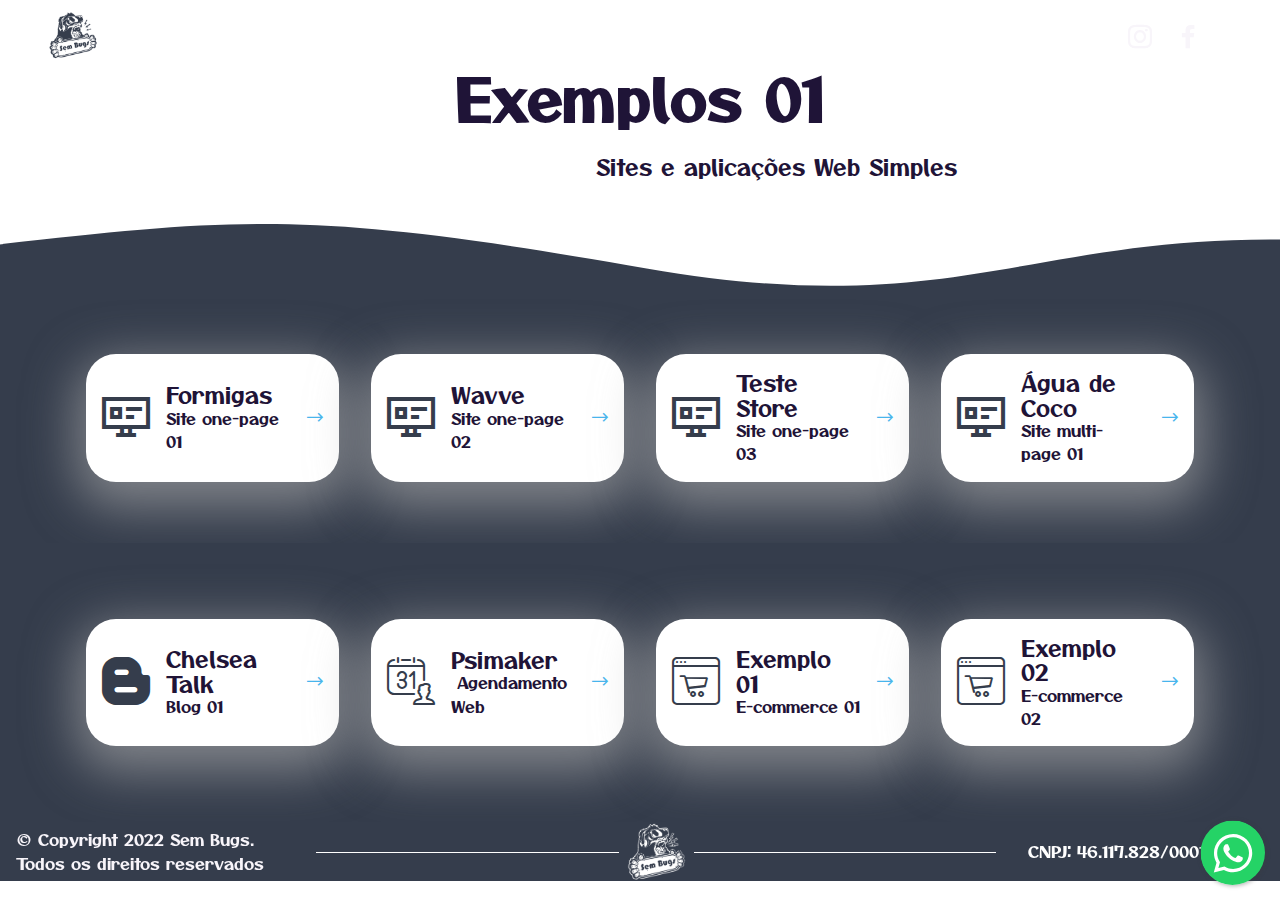
==== Servicos.html @ 46cfd63a "Add files via upload" ====
<!DOCTYPE html>
<html  >
<head>
  
  <meta charset="UTF-8">
  <meta http-equiv="X-UA-Compatible" content="IE=edge">
  
  <meta name="twitter:card" content="summary_large_image"/>
  <meta name="twitter:image:src" content="assets/images/Servicos-meta.png">
  <meta property="og:image" content="assets/images/Servicos-meta.png">
  <meta name="twitter:title" content="Serviços">
  <meta name="viewport" content="width=device-width, initial-scale=1, minimum-scale=1">
  <link rel="shortcut icon" href="assets/images/logo-sem-bungs-2.0-307x307.png" type="image/x-icon">
  <meta name="description" content=" Se destaque da concorrência colocando seu negocio
na frente com as nossas soluções digitais Sem Bugs.Tecnologia, design e eficiência esta em nossa cultura">
  
  
  <title>Serviços</title>
  <link rel="stylesheet" href="assets/web/assets/mobirise-icons2/mobirise2.css">
  <link rel="stylesheet" href="assets/icon54/style.css">
  <link rel="stylesheet" href="assets/icon54-v2/style.css">
  <link rel="stylesheet" href="assets/bootstrap/css/bootstrap.min.css">
  <link rel="stylesheet" href="assets/bootstrap/css/bootstrap-grid.min.css">
  <link rel="stylesheet" href="assets/bootstrap/css/bootstrap-reboot.min.css">
  <link rel="stylesheet" href="assets/animatecss/animate.css">
  <link rel="stylesheet" href="assets/chatbutton/floating-wpp.css">
  <link rel="stylesheet" href="assets/dropdown/css/style.css">
  <link rel="stylesheet" href="assets/socicon/css/styles.css">
  <link rel="stylesheet" href="assets/theme/css/style.css">
  <link href="assets/fonts/style.css" rel="stylesheet">
  <link rel="preload" href="https://fonts.googleapis.com/css?family=Otomanopee+One:400&display=swap" as="style" onload="this.onload=null;this.rel='stylesheet'">
  <noscript><link rel="stylesheet" href="https://fonts.googleapis.com/css?family=Otomanopee+One:400&display=swap"></noscript>
  <link rel="preload" as="style" href="assets/mobirise/css/mbr-additional.css"><link rel="stylesheet" href="assets/mobirise/css/mbr-additional.css" type="text/css">
  
  
  
  

</head>
<body>
  
  <section data-bs-version="5.1" class="menu menu3 cid-t0G267EeIP" once="menu" id="menu3-1k">
    

    <nav class="navbar navbar-dropdown navbar-fixed-top navbar-expand-lg">
        <div class="container-fluid">
            <div class="navbar-brand">
                <span class="navbar-logo">
                    <a href="index.html">
                        <img src="[data-uri]" alt="Sem Bugs" style="height: 4.1rem;" loading="lazy" class="lazyload" data-src="assets/images/logo-sem-bungs-2.0-307x307.png">
                    </a>
                </span>
                <span class="navbar-caption-wrap"><a class="navbar-caption text-white display-7" href="index.html">Sem Bugs</a></span>
            </div>
            <button class="navbar-toggler" type="button" data-toggle="collapse" data-bs-toggle="collapse" data-target="#navbarSupportedContent" data-bs-target="#navbarSupportedContent" aria-controls="navbarNavAltMarkup" aria-expanded="false" aria-label="Toggle navigation">
                <div class="hamburger">
                    <span></span>
                    <span></span>
                    <span></span>
                    <span></span>
                </div>
            </button>
            <div class="collapse navbar-collapse" id="navbarSupportedContent">
                <ul class="navbar-nav nav-dropdown nav-right" data-app-modern-menu="true"><li class="nav-item"><a class="nav-link link text-white display-4" href="Contato.html">CONTATO</a>
                    </li></ul>
                <div class="icons-menu">
                    <a class="iconfont-wrapper" href="https://www.instagram.com/guilherme.chelsea/" target="_blank">
                        <span class="p-2 mbr-iconfont socicon-instagram socicon"></span>
                    </a>
                    <a class="iconfont-wrapper" href="https://www.facebook.com/guilherme.chelseafc" target="_blank">
                        <span class="p-2 mbr-iconfont socicon-facebook socicon"></span>
                    </a>
                    
                    
                </div>
                
            </div>
        </div>
    </nav>
</section>

<section data-bs-version="5.1" class="article6 cid-tbeFac8k36" id="article6-61">
    
    <div class="container">
        <div class="row justify-content-center">
            <div class="col-md-12 col-lg-7">
                <div class="section-head">
                    <h3 class="mbr-section-title mbr-fonts-style display-2">
                        <strong>Exemplos 01</strong></h3>
                    <h4 class="mbr-section-subtitle mbr-fonts-style display-5">
                        Sites e aplicações Web Simples</h4>
                </div>
                
            </div>
        </div>
    </div>
    <div class="wave-container">
        <div class="wave">
            <svg xmlns="http://www.w3.org/2000/svg" viewBox="0 0 12635 852" fill="none">
                <path d="M1488.94 101.957C980.637 -45.6519 284.521 40.4531 0 101.957V852H12635V70.4548C12393.6 115.791 11719.3 179.261 10953.5 70.4548C9996.13 -65.553 9903.74 248.965 9066.53 101.957C8229.31 -45.0517 8108.18 -11.7656 7371.48 70.4548C6717 143.5 6255 11.9509 5994.13 11.9514C5548.5 11.9514 4791.5 206 4355.23 101.957C3933.12 1.28993 3260.26 -0.215927 2955.13 70.4548C2678.19 142.459 1997.24 249.565 1488.94 101.957Z">
                </path>
            </svg>
        </div>
    </div>
</section>

<section data-bs-version="5.1" class="social-buttons02 creativem4_social-buttons02 cid-tbeE5xRZPu" id="social-buttons02-5u">

    
    


    
    <div class="container">
        <div class="row justify-content-center">

            <div class="card cardcolor p-3 col-12 col-md-6 col-lg-3">
                <div class="card-wrapper">
                    <div class="card-img">
                        <a href="https://formigas.vercel.app/" target="_blank"><span class="mbr-iconfont ico1 mobi-mbri-sites mobi-mbri" style="color: rgb(53, 61, 76); fill: rgb(53, 61, 76);"></span></a>
                    </div>
                    <div class="card-box">
                        <h3 class="card-title align-left mbr-fonts-style display-5">Formigas</h3>
                        <h4 class="mbr-text align-left mbr-fonts-style display-4">Site one-page 01</h4>
                    </div>
                    <div class="card-img">
                        <a href="https://formigas.vercel.app/" target="_blank"><span class="mbr-iconfont ico2 mobi-mbri-right mobi-mbri"></span></a>
                    </div>
                </div>
            </div>

            <div class="card cardcolor p-3 col-12 col-md-6 col-lg-3">
                <div class="card-wrapper">
                    <div class="card-img">
                        <a href="https://wavve-six.vercel.app/" target="_blank"><span class="mbr-iconfont ico1 mobi-mbri-sites mobi-mbri" style="color: rgb(53, 61, 76); fill: rgb(53, 61, 76);"></span></a>
                    </div>
                    <div class="card-box">
                        <h3 class="card-title align-left mbr-fonts-style display-5">Wavve</h3>
                        <h4 class="mbr-text align-left mbr-fonts-style display-4">Site one-page 02</h4>
                    </div>
                    <div class="card-img">
                        <a href="https://wavve-six.vercel.app/" target="_blank"><span class="mbr-iconfont ico2 mobi-mbri-right mobi-mbri"></span></a>
                    </div>
                </div>
            </div>

            <div class="card cardcolor p-3 col-12 col-md-6 col-lg-3">
                <div class="card-wrapper">
                    <div class="card-img">
                        <a href="https://testestore.vercel.app/" target="_blank"><span class="mbr-iconfont ico1 mobi-mbri-sites mobi-mbri" style="color: rgb(53, 61, 76); fill: rgb(53, 61, 76);"></span></a>
                    </div>
                    <div class="card-box">
                        <h3 class="card-title align-left mbr-fonts-style display-5">Teste Store</h3>
                        <h4 class="mbr-text align-left mbr-fonts-style display-4">Site one-page 03</h4>
                    </div>
                    <div class="card-img">
                        <a href="https://testestore.vercel.app/" target="_blank"><span class="mbr-iconfont ico2 mobi-mbri-right mobi-mbri"></span></a>
                    </div>
                </div>
            </div>

            <div class="card cardcolor p-3 col-12 col-md-6 col-lg-3">
                <div class="card-wrapper">
                    <div class="card-img">
                        <a href="https://aguadecoco.vercel.app/" target="_blank"><span class="mbr-iconfont ico1 mobi-mbri-sites mobi-mbri" style="color: rgb(53, 61, 76); fill: rgb(53, 61, 76);"></span></a>
                    </div>
                    <div class="card-box">
                        <h3 class="card-title align-left mbr-fonts-style display-5">Água de Coco</h3>
                        <h4 class="mbr-text align-left mbr-fonts-style display-4">Site multi- page 01</h4>
                    </div>
                    <div class="card-img">
                        <a href="https://aguadecoco.vercel.app/" target="_blank"><span class="mbr-iconfont ico2 mobi-mbri-right mobi-mbri"></span></a>
                    </div>
                </div>
            </div>

        </div>


    </div>

</section>

<section data-bs-version="5.1" class="social-buttons02 creativem4_social-buttons02 cid-tbeG2MTBmN" id="social-buttons02-62">

    
    


    
    <div class="container">
        <div class="row justify-content-center">

            <div class="card cardcolor p-3 col-12 col-md-6 col-lg-3">
                <div class="card-wrapper">
                    <div class="card-img">
                        <a href="https://mundodochelsea.blogspot.com/" target="_blank"><span class="mbr-iconfont ico1 socicon-blogger socicon" style="color: rgb(53, 61, 76); fill: rgb(53, 61, 76);"></span></a>
                    </div>
                    <div class="card-box">
                        <h3 class="card-title align-left mbr-fonts-style display-5">Chelsea Talk</h3>
                        <h4 class="mbr-text align-left mbr-fonts-style display-4">
                            Blog 01</h4>
                    </div>
                    <div class="card-img">
                        <a href="https://mundodochelsea.blogspot.com/" target="_blank"><span class="mbr-iconfont ico2 mobi-mbri-right mobi-mbri"></span></a>
                    </div>
                </div>
            </div>

            <div class="card cardcolor p-3 col-12 col-md-6 col-lg-3">
                <div class="card-wrapper">
                    <div class="card-img">
                        <a href="https://maker-indie.vercel.app/" target="_blank"><span class="mbr-iconfont ico1 icon54-v2-user-calendar" style="color: rgb(53, 61, 76); fill: rgb(53, 61, 76);"></span></a>
                    </div>
                    <div class="card-box">
                        <h3 class="card-title align-left mbr-fonts-style display-5">Psimaker</h3>
                        <h4 class="mbr-text align-left mbr-fonts-style display-4">&nbsp;Agendamento Web</h4>
                    </div>
                    <div class="card-img">
                        <a href="https://maker-indie.vercel.app/" target="_blank"><span class="mbr-iconfont ico2 mobi-mbri-right mobi-mbri"></span></a>
                    </div>
                </div>
            </div>

            <div class="card cardcolor p-3 col-12 col-md-6 col-lg-3">
                <div class="card-wrapper">
                    <div class="card-img">
                        <a href="https://google-tema-2.lojaintegrada.com.br/" target="_blank"><span class="mbr-iconfont ico1 icon54-v1-web-shop3" style="color: rgb(53, 61, 76); fill: rgb(53, 61, 76);"></span></a>
                    </div>
                    <div class="card-box">
                        <h3 class="card-title align-left mbr-fonts-style display-5">Exemplo 01</h3>
                        <h4 class="mbr-text align-left mbr-fonts-style display-4">
                            E-commerce 01</h4>
                    </div>
                    <div class="card-img">
                        <a href="https://google-tema-2.lojaintegrada.com.br/" target="_blank"><span class="mbr-iconfont ico2 mobi-mbri-right mobi-mbri"></span></a>
                    </div>
                </div>
            </div>

            <div class="card cardcolor p-3 col-12 col-md-6 col-lg-3">
                <div class="card-wrapper">
                    <div class="card-img">
                        <a href="https://google-tema-3.lojaintegrada.com.br/" target="_blank"><span class="mbr-iconfont ico1 icon54-v1-web-shop3" style="color: rgb(53, 61, 76); fill: rgb(53, 61, 76);"></span></a>
                    </div>
                    <div class="card-box">
                        <h3 class="card-title align-left mbr-fonts-style display-5">Exemplo 02</h3>
                        <h4 class="mbr-text align-left mbr-fonts-style display-4">
                            E-commerce 02</h4>
                    </div>
                    <div class="card-img">
                        <a href="https://google-tema-3.lojaintegrada.com.br/" target="_blank"><span class="mbr-iconfont ico2 mobi-mbri-right mobi-mbri"></span></a>
                    </div>
                </div>
            </div>

        </div>


    </div>

</section>

<section data-bs-version="5.1" class="footer1 cid-t6M9EksaP3 mbr-reveal" once="footers" id="footer01-5k">
    
    
    <div class="container">
        <div class="media-container-row align-center mbr-white">
            <div class="row-copirayt">
                <p class="mbr-text mb-0 mbr-fonts-style mbr-white align-left display-4">
                    © Copyright 2022 Sem Bugs. <br>Todos os direitos reservados</p>
            </div>
            <div class="line"></div>
            <div class="navbar-logo">
                <a href="index.html">
                    <img src="[data-uri]" alt="Sem Bugs" loading="lazy" class="lazyload" data-src="assets/images/logo-sem-bungs-2.0-307x307.png">
                </a>
            </div>
            <div class="line"></div>
            <div class="wrapper">
                <div class="row-links">
                    <ul class="foot-menu">
                        <li class="foot-menu-item mbr-fonts-style display-4">CNPJ: 46.117.828/0001-25</li>
                    </ul>
                </div>
                
            </div>
        </div>
    </div>
</section>


<script src="assets/bootstrap/js/bootstrap.bundle.min.js"></script>
  <script src="assets/smoothscroll/smooth-scroll.js"></script>
  <script src="assets/ytplayer/index.js"></script>
  <script src="assets/chatbutton/floating-wpp.js"></script>
  <script src="assets/chatbutton/script.js"></script>
  <script src="assets/dropdown/js/navbar-dropdown.js"></script>
  <script src="assets/theme/js/script.js"></script>
  
  
  
  <input name="animation" type="hidden">
  <div id="chatbutton-wa" data-phone="+5531983849858" data-showpopup="true" data-headertitle="👋 Fale com a gente no WhatsApp!" data-popupmessage="OI!👋

Digite uma mensagem aqui. Vai direto para o nosso telefone! 🔥

Equipe Sem Bugs" data-placeholder="Digite aqui..." data-position="left" data-headercolor="#39847a" data-backgroundcolor="#e5ddd5" data-autoopentimeout="5" data-size="65px"><div class="floating-wpp-button" style="width: 65px; height: 65px;"><div class="floating-wpp-button-image"><!--?xml version="1.0" encoding="UTF-8" standalone="no"?--><svg xmlns="http://www.w3.org/2000/svg" xmlns:xlink="http://www.w3.org/1999/xlink" style="isolation:isolate" viewBox="0 0 800 800" width="65" height="65"><defs><clipPath id="_clipPath_A3g8G5hPEGG2L0B6hFCxamU4cc8rfqzQ"><rect width="800" height="800"></rect></clipPath></defs><g clip-path="url(#_clipPath_A3g8G5hPEGG2L0B6hFCxamU4cc8rfqzQ)"><g><path d=" M 787.59 800 L 12.41 800 C 5.556 800 0 793.332 0 785.108 L 0 14.892 C 0 6.667 5.556 0 12.41 0 L 787.59 0 C 794.444 0 800 6.667 800 14.892 L 800 785.108 C 800 793.332 794.444 800 787.59 800 Z " fill="rgb(37,211,102)"></path></g><g><path d=" M 508.558 450.429 C 502.67 447.483 473.723 433.24 468.325 431.273 C 462.929 429.308 459.003 428.328 455.078 434.22 C 451.153 440.114 439.869 453.377 436.434 457.307 C 433 461.236 429.565 461.729 423.677 458.78 C 417.79 455.834 398.818 449.617 376.328 429.556 C 358.825 413.943 347.008 394.663 343.574 388.768 C 340.139 382.873 343.207 379.687 346.155 376.752 C 348.804 374.113 352.044 369.874 354.987 366.436 C 357.931 362.999 358.912 360.541 360.875 356.614 C 362.837 352.683 361.857 349.246 360.383 346.299 C 358.912 343.352 347.136 314.369 342.231 302.579 C 337.451 291.099 332.597 292.654 328.983 292.472 C 325.552 292.301 321.622 292.265 317.698 292.265 C 313.773 292.265 307.394 293.739 301.996 299.632 C 296.6 305.527 281.389 319.772 281.389 348.752 C 281.389 377.735 302.487 405.731 305.431 409.661 C 308.376 413.592 346.949 473.062 406.015 498.566 C 420.062 504.634 431.03 508.256 439.581 510.969 C 453.685 515.451 466.521 514.818 476.666 513.302 C 487.978 511.613 511.502 499.06 516.409 485.307 C 521.315 471.55 521.315 459.762 519.842 457.307 C 518.371 454.851 514.446 453.377 508.558 450.429 Z  M 401.126 597.117 L 401.047 597.117 C 365.902 597.104 331.431 587.661 301.36 569.817 L 294.208 565.572 L 220.08 585.017 L 239.866 512.743 L 235.21 505.332 C 215.604 474.149 205.248 438.108 205.264 401.1 C 205.307 293.113 293.17 205.257 401.204 205.257 C 453.518 205.275 502.693 225.674 539.673 262.696 C 576.651 299.716 597.004 348.925 596.983 401.258 C 596.939 509.254 509.078 597.117 401.126 597.117 Z  M 567.816 234.565 C 523.327 190.024 464.161 165.484 401.124 165.458 C 271.24 165.458 165.529 271.161 165.477 401.085 C 165.46 442.617 176.311 483.154 196.932 518.892 L 163.502 641 L 288.421 608.232 C 322.839 627.005 361.591 636.901 401.03 636.913 L 401.126 636.913 L 401.127 636.913 C 530.998 636.913 636.717 531.2 636.77 401.274 C 636.794 338.309 612.306 279.105 567.816 234.565" fill-rule="evenodd" fill="rgb(255,255,255)"></path></g></g></svg></div></div></div>
 <script>"use strict";if("loading"in HTMLImageElement.prototype){document.querySelectorAll('img[loading="lazy"],iframe[loading="lazy"]').forEach(e=>{e.src=e.dataset.src,e.style.paddingTop=100*e.getAttribute("data-aspectratio")+"%",e.style.height=0,e.onload=function(){e.removeAttribute("style")}})}else{const e=document.createElement("script");e.src="https://cdnjs.cloudflare.com/ajax/libs/lazysizes/5.1.2/lazysizes.min.js",document.body.appendChild(e)}</script>

</body>
</html>
---- assets/web/assets/mobirise-icons2/mobirise2.css ----
@font-face {
  font-family: 'Moririse2';
  font-display: swap;
  src:  url('mobirise2.eot?f2bix4');
  src:  url('mobirise2.eot?f2bix4#iefix') format('embedded-opentype'),
    url('mobirise2.ttf?f2bix4') format('truetype'),
    url('mobirise2.woff?f2bix4') format('woff'),
    url('mobirise2.svg?f2bix4#mobirise2') format('svg');
  font-weight: normal;
  font-style: normal;
}

[class^="mobi-"], [class*=" mobi-"] {
  /* use !important to prevent issues with browser extensions that change fonts */
  font-family: 'Moririse2' !important;
  speak: none;
  font-style: normal;
  font-weight: normal;
  font-variant: normal;
  text-transform: none;
  line-height: 1;

  /* Better Font Rendering =========== */
  -webkit-font-smoothing: antialiased;
  -moz-osx-font-smoothing: grayscale;
}

.mobi-mbri-add-submenu:before {
  content: "\e900";
}
.mobi-mbri-alert:before {
  content: "\e901";
}
.mobi-mbri-align-center:before {
  content: "\e902";
}
.mobi-mbri-align-justify:before {
  content: "\e903";
}
.mobi-mbri-align-left:before {
  content: "\e904";
}
.mobi-mbri-align-right:before {
  content: "\e905";
}
.mobi-mbri-android:before {
  content: "\e906";
}
.mobi-mbri-apple:before {
  content: "\e907";
}
.mobi-mbri-arrow-down:before {
  content: "\e908";
}
.mobi-mbri-arrow-next:before {
  content: "\e909";
}
.mobi-mbri-arrow-prev:before {
  content: "\e90a";
}
.mobi-mbri-arrow-up:before {
  content: "\e90b";
}
.mobi-mbri-bold:before {
  content: "\e90c";
}
.mobi-mbri-bookmark:before {
  content: "\e90d";
}
.mobi-mbri-bootstrap:before {
  content: "\e90e";
}
.mobi-mbri-briefcase:before {
  content: "\e90f";
}
.mobi-mbri-browse:before {
  content: "\e910";
}
.mobi-mbri-bulleted-list:before {
  content: "\e911";
}
.mobi-mbri-calendar:before {
  content: "\e912";
}
.mobi-mbri-camera:before {
  content: "\e913";
}
.mobi-mbri-cart-add:before {
  content: "\e914";
}
.mobi-mbri-cart-full:before {
  content: "\e915";
}
.mobi-mbri-cash:before {
  content: "\e916";
}
.mobi-mbri-change-style:before {
  content: "\e917";
}
.mobi-mbri-chat:before {
  content: "\e918";
}
.mobi-mbri-clock:before {
  content: "\e919";
}
.mobi-mbri-close:before {
  content: "\e91a";
}
.mobi-mbri-cloud:before {
  content: "\e91b";
}
.mobi-mbri-code:before {
  content: "\e91c";
}
.mobi-mbri-contact-form:before {
  content: "\e91d";
}
.mobi-mbri-credit-card:before {
  content: "\e91e";
}
.mobi-mbri-cursor-click:before {
  content: "\e91f";
}
.mobi-mbri-cust-feedback:before {
  content: "\e920";
}
.mobi-mbri-database:before {
  content: "\e921";
}
.mobi-mbri-delivery:before {
  content: "\e922";
}
.mobi-mbri-desktop:before {
  content: "\e923";
}
.mobi-mbri-devices:before {
  content: "\e924";
}
.mobi-mbri-down:before {
  content: "\e925";
}
.mobi-mbri-download-2:before {
  content: "\e926";
}
.mobi-mbri-download:before {
  content: "\e927";
}
.mobi-mbri-drag-n-drop-2:before {
  content: "\e928";
}
.mobi-mbri-drag-n-drop:before {
  content: "\e929";
}
.mobi-mbri-edit-2:before {
  content: "\e92a";
}
.mobi-mbri-edit:before {
  content: "\e92b";
}
.mobi-mbri-error:before {
  content: "\e92c";
}
.mobi-mbri-extension:before {
  content: "\e92d";
}
.mobi-mbri-features:before {
  content: "\e92e";
}
.mobi-mbri-file:before {
  content: "\e92f";
}
.mobi-mbri-flag:before {
  content: "\e930";
}
.mobi-mbri-folder:before {
  content: "\e931";
}
.mobi-mbri-gift:before {
  content: "\e932";
}
.mobi-mbri-github:before {
  content: "\e933";
}
.mobi-mbri-globe-2:before {
  content: "\e934";
}
.mobi-mbri-globe:before {
  content: "\e935";
}
.mobi-mbri-growing-chart:before {
  content: "\e936";
}
.mobi-mbri-hearth:before {
  content: "\e937";
}
.mobi-mbri-help:before {
  content: "\e938";
}
.mobi-mbri-home:before {
  content: "\e939";
}
.mobi-mbri-hot-cup:before {
  content: "\e93a";
}
.mobi-mbri-idea:before {
  content: "\e93b";
}
.mobi-mbri-image-gallery:before {
  content: "\e93c";
}
.mobi-mbri-image-slider:before {
  content: "\e93d";
}
.mobi-mbri-info:before {
  content: "\e93e";
}
.mobi-mbri-italic:before {
  content: "\e93f";
}
.mobi-mbri-key:before {
  content: "\e940";
}
.mobi-mbri-laptop:before {
  content: "\e941";
}
.mobi-mbri-layers:before {
  content: "\e942";
}
.mobi-mbri-left-right:before {
  content: "\e943";
}
.mobi-mbri-left:before {
  content: "\e944";
}
.mobi-mbri-letter:before {
  content: "\e945";
}
.mobi-mbri-like:before {
  content: "\e946";
}
.mobi-mbri-link:before {
  content: "\e947";
}
.mobi-mbri-lock:before {
  content: "\e948";
}
.mobi-mbri-login:before {
  content: "\e949";
}
.mobi-mbri-logout:before {
  content: "\e94a";
}
.mobi-mbri-magic-stick:before {
  content: "\e94b";
}
.mobi-mbri-map-pin:before {
  content: "\e94c";
}
.mobi-mbri-menu:before {
  content: "\e94d";
}
.mobi-mbri-mobile-2:before {
  content: "\e94e";
}
.mobi-mbri-mobile-horizontal:before {
  content: "\e94f";
}
.mobi-mbri-mobile:before {
  content: "\e950";
}
.mobi-mbri-mobirise:before {
  content: "\e951";
}
.mobi-mbri-more-horizontal:before {
  content: "\e952";
}
.mobi-mbri-more-vertical:before {
  content: "\e953";
}
.mobi-mbri-music:before {
  content: "\e954";
}
.mobi-mbri-new-file:before {
  content: "\e955";
}
.mobi-mbri-numbered-list:before {
  content: "\e956";
}
.mobi-mbri-opened-folder:before {
  content: "\e957";
}
.mobi-mbri-pages:before {
  content: "\e958";
}
.mobi-mbri-paper-plane:before {
  content: "\e959";
}
.mobi-mbri-paperclip:before {
  content: "\e95a";
}
.mobi-mbri-phone:before {
  content: "\e95b";
}
.mobi-mbri-photo:before {
  content: "\e95c";
}
.mobi-mbri-photos:before {
  content: "\e95d";
}
.mobi-mbri-pin:before {
  content: "\e95e";
}
.mobi-mbri-play:before {
  content: "\e95f";
}
.mobi-mbri-plus:before {
  content: "\e960";
}
.mobi-mbri-preview:before {
  content: "\e961";
}
.mobi-mbri-print:before {
  content: "\e962";
}
.mobi-mbri-protect:before {
  content: "\e963";
}
.mobi-mbri-question:before {
  content: "\e964";
}
.mobi-mbri-quote-left:before {
  content: "\e965";
}
.mobi-mbri-quote-right:before {
  content: "\e966";
}
.mobi-mbri-redo:before {
  content: "\e967";
}
.mobi-mbri-refresh:before {
  content: "\e968";
}
.mobi-mbri-responsive-2:before {
  content: "\e969";
}
.mobi-mbri-responsive:before {
  content: "\e96a";
}
.mobi-mbri-right:before {
  content: "\e96b";
}
.mobi-mbri-rocket:before {
  content: "\e96c";
}
.mobi-mbri-sad-face:before {
  content: "\e96d";
}
.mobi-mbri-sale:before {
  content: "\e96e";
}
.mobi-mbri-save:before {
  content: "\e96f";
}
.mobi-mbri-search:before {
  content: "\e970";
}
.mobi-mbri-setting-2:before {
  content: "\e971";
}
.mobi-mbri-setting-3:before {
  content: "\e972";
}
.mobi-mbri-setting:before {
  content: "\e973";
}
.mobi-mbri-share:before {
  content: "\e974";
}
.mobi-mbri-shopping-bag:before {
  content: "\e975";
}
.mobi-mbri-shopping-basket:before {
  content: "\e976";
}
.mobi-mbri-shopping-cart:before {
  content: "\e977";
}
.mobi-mbri-sites:before {
  content: "\e978";
}
.mobi-mbri-smile-face:before {
  content: "\e979";
}
.mobi-mbri-speed:before {
  content: "\e97a";
}
.mobi-mbri-star:before {
  content: "\e97b";
}
.mobi-mbri-success:before {
  content: "\e97c";
}
.mobi-mbri-sun:before {
  content: "\e97d";
}
.mobi-mbri-sun2:before {
  content: "\e97e";
}
.mobi-mbri-tablet-vertical:before {
  content: "\e97f";
}
.mobi-mbri-tablet:before {
  content: "\e980";
}
.mobi-mbri-target:before {
  content: "\e981";
}
.mobi-mbri-timer:before {
  content: "\e982";
}
.mobi-mbri-to-ftp:before {
  content: "\e983";
}
.mobi-mbri-to-local-drive:before {
  content: "\e984";
}
.mobi-mbri-touch-swipe:before {
  content: "\e985";
}
.mobi-mbri-touch:before {
  content: "\e986";
}
.mobi-mbri-trash:before {
  content: "\e987";
}
.mobi-mbri-underline:before {
  content: "\e988";
}
.mobi-mbri-undo:before {
  content: "\e989";
}
.mobi-mbri-unlink:before {
  content: "\e98a";
}
.mobi-mbri-unlock:before {
  content: "\e98b";
}
.mobi-mbri-up-down:before {
  content: "\e98c";
}
.mobi-mbri-up:before {
  content: "\e98d";
}
.mobi-mbri-update:before {
  content: "\e98e";
}
.mobi-mbri-upload-2:before {
  content: "\e98f";
}
.mobi-mbri-upload:before {
  content: "\e990";
}
.mobi-mbri-user-2:before {
  content: "\e991";
}
.mobi-mbri-user:before {
  content: "\e992";
}
.mobi-mbri-users:before {
  content: "\e993";
}
.mobi-mbri-video-play:before {
  content: "\e994";
}
.mobi-mbri-video:before {
  content: "\e995";
}
.mobi-mbri-watch:before {
  content: "\e996";
}
.mobi-mbri-website-theme-2:before {
  content: "\e997";
}
.mobi-mbri-website-theme:before {
  content: "\e998";
}
.mobi-mbri-wifi:before {
  content: "\e999";
}
.mobi-mbri-windows:before {
  content: "\e99a";
}
.mobi-mbri-zoom-in:before {
  content: "\e99b";
}
.mobi-mbri-zoom-out:before {
  content: "\e99c";
}
---- assets/icon54/style.css ----
@font-face {
    font-family: 'icon54';
    src: url('fonts/icon54.eot?uf6sbu');
    src: url('fonts/icon54.eot?uf6sbu#iefix') format('embedded-opentype'),
        url('fonts/icon54.ttf?uf6sbu') format('truetype'),
        url('fonts/icon54.woff?uf6sbu') format('woff'),
        url('fonts/icon54.svg?uf6sbu#icon54') format('svg');
    font-weight: normal;
    font-style: normal;
}

[class^='icon54-v1-'],
[class*=' icon54-v1-'] {
    /* use !important to prevent issues with browser extensions that change fonts */
    font-family: 'icon54' !important;
    speak: none;
    font-style: normal;
    font-weight: normal;
    font-variant: normal;
    text-transform: none;
    line-height: 1;

    /* Better Font Rendering =========== */
    -webkit-font-smoothing: antialiased;
    -moz-osx-font-smoothing: grayscale;
}

.icon54-v1-add-bag::before {
    content: '\e900';
}
.icon54-v1-add-cart2::before {
    content: '\e901';
}
.icon54-v1-add-chat1::before {
    content: '\e902';
}
.icon54-v1-add-chat2::before {
    content: '\e903';
}
.icon54-v1-add-chat3::before {
    content: '\e904';
}
.icon54-v1-bitcoin-bag::before {
    content: '\e905';
}
.icon54-v1-bitcoin-cart::before {
    content: '\e906';
}
.icon54-v1-cart::before {
    content: '\e907';
}
.icon54-v1-char-search2::before {
    content: '\e908';
}
.icon54-v1-chat-1::before {
    content: '\e909';
}
.icon54-v1-chat-2::before {
    content: '\e90a';
}
.icon54-v1-chat-3::before {
    content: '\e90b';
}
.icon54-v1-chat-bubble1::before {
    content: '\e90c';
}
.icon54-v1-chat-bubble2::before {
    content: '\e90d';
}
.icon54-v1-chat-bubble4::before {
    content: '\e90e';
}
.icon54-v1-chat-bubble5::before {
    content: '\e90f';
}
.icon54-v1-chat-buble3::before {
    content: '\e910';
}
.icon54-v1-chat-delete1::before {
    content: '\e911';
}
.icon54-v1-chat-delete2::before {
    content: '\e912';
}
.icon54-v1-chat-delete3::before {
    content: '\e913';
}
.icon54-v1-chat-error1::before {
    content: '\e914';
}
.icon54-v1-chat-error2::before {
    content: '\e915';
}
.icon54-v1-chat-error3::before {
    content: '\e916';
}
.icon54-v1-chat-help1::before {
    content: '\e917';
}
.icon54-v1-chat-help2::before {
    content: '\e918';
}
.icon54-v1-chat-help3::before {
    content: '\e919';
}
.icon54-v1-chat-remouve1::before {
    content: '\e91a';
}
.icon54-v1-chat-remouve2::before {
    content: '\e91b';
}
.icon54-v1-chat-remouve3::before {
    content: '\e91c';
}
.icon54-v1-chat-search1::before {
    content: '\e91d';
}
.icon54-v1-chat-search3::before {
    content: '\e91e';
}
.icon54-v1-chat-settings1::before {
    content: '\e91f';
}
.icon54-v1-chat-settings2::before {
    content: '\e920';
}
.icon54-v1-chat-settings3::before {
    content: '\e921';
}
.icon54-v1-chat-user1::before {
    content: '\e922';
}
.icon54-v1-chat-user2::before {
    content: '\e923';
}
.icon54-v1-chat-user3::before {
    content: '\e924';
}
.icon54-v1-chat-user4::before {
    content: '\e925';
}
.icon54-v1-check-out::before {
    content: '\e926';
}
.icon54-v1-clear-bag::before {
    content: '\e927';
}
.icon54-v1-clear-cart2::before {
    content: '\e928';
}
.icon54-v1-conference-chat::before {
    content: '\e929';
}
.icon54-v1-conference-speach::before {
    content: '\e92a';
}
.icon54-v1-credit-card::before {
    content: '\e92b';
}
.icon54-v1-cuppon::before {
    content: '\e92c';
}
.icon54-v1-dismiss-bag::before {
    content: '\e92d';
}
.icon54-v1-dismiss-cart::before {
    content: '\e92e';
}
.icon54-v1-dismiss-chat1::before {
    content: '\e92f';
}
.icon54-v1-dismiss-chat2::before {
    content: '\e930';
}
.icon54-v1-dismiss-chat3::before {
    content: '\e931';
}
.icon54-v1-dollar-bag::before {
    content: '\e932';
}
.icon54-v1-dollar-cart::before {
    content: '\e933';
}
.icon54-v1-done-bag::before {
    content: '\e934';
}
.icon54-v1-done-cat::before {
    content: '\e935';
}
.icon54-v1-dream-bubble1::before {
    content: '\e936';
}
.icon54-v1-dream-bubble2::before {
    content: '\e937';
}
.icon54-v1-dreamimg-2::before {
    content: '\e938';
}
.icon54-v1-dreaming-1::before {
    content: '\e939';
}
.icon54-v1-euro-bag::before {
    content: '\e93a';
}
.icon54-v1-euro-cart::before {
    content: '\e93b';
}
.icon54-v1-favorite-bag::before {
    content: '\e93c';
}
.icon54-v1-favorite-cart::before {
    content: '\e93d';
}
.icon54-v1-favorite-chat1::before {
    content: '\e93e';
}
.icon54-v1-favorite-chat2::before {
    content: '\e93f';
}
.icon54-v1-favorite-chat3::before {
    content: '\e940';
}
.icon54-v1-full-cart2::before {
    content: '\e941';
}
.icon54-v1-gift-box2::before {
    content: '\e942';
}
.icon54-v1-gift-card2::before {
    content: '\e943';
}
.icon54-v1-home-bag::before {
    content: '\e944';
}
.icon54-v1-hot-offer::before {
    content: '\e945';
}
.icon54-v1-mobile-shopping1::before {
    content: '\e946';
}
.icon54-v1-mobile-shopping2::before {
    content: '\e947';
}
.icon54-v1-on-sale2::before {
    content: '\e948';
}
.icon54-v1-on-sale::before {
    content: '\e949';
}
.icon54-v1-online-shopping1::before {
    content: '\e94a';
}
.icon54-v1-online-store::before {
    content: '\e94b';
}
.icon54-v1-open-box::before {
    content: '\e94c';
}
.icon54-v1-pound-bag::before {
    content: '\e94d';
}
.icon54-v1-pound-cart::before {
    content: '\e94e';
}
.icon54-v1-remouve-bag::before {
    content: '\e94f';
}
.icon54-v1-remouve-cart2::before {
    content: '\e950';
}
.icon54-v1-rotate-2::before {
    content: '\e951';
}
.icon54-v1-search-bag::before {
    content: '\e952';
}
.icon54-v1-search-cart::before {
    content: '\e953';
}
.icon54-v1-secure-shopping3::before {
    content: '\e954';
}
.icon54-v1-secure-shopping4::before {
    content: '\e955';
}
.icon54-v1-secure-shopping5::before {
    content: '\e956';
}
.icon54-v1-share-conversation1::before {
    content: '\e957';
}
.icon54-v1-share-conversation2::before {
    content: '\e958';
}
.icon54-v1-share-conversation3::before {
    content: '\e959';
}
.icon54-v1-shipping-box::before {
    content: '\e95a';
}
.icon54-v1-shipping-scedule::before {
    content: '\e95b';
}
.icon54-v1-shipping::before {
    content: '\e95c';
}
.icon54-v1-shopping-bag::before {
    content: '\e95d';
}
.icon54-v1-video-message::before {
    content: '\e95e';
}
.icon54-v1-voice-message::before {
    content: '\e95f';
}
.icon54-v1-web-shop1::before {
    content: '\e960';
}
.icon54-v1-web-shop2::before {
    content: '\e961';
}
.icon54-v1-web-shop3::before {
    content: '\e962';
}
.icon54-v1-d-blockchart1::before {
    content: '\e963';
}
.icon54-v1-112::before {
    content: '\e964';
}
.icon54-v1-911::before {
    content: '\e965';
}
.icon54-v1-add-call::before {
    content: '\e966';
}
.icon54-v1-balloons::before {
    content: '\e967';
}
.icon54-v1-baseball-cap::before {
    content: '\e968';
}
.icon54-v1-bat-man::before {
    content: '\e969';
}
.icon54-v1-block-call::before {
    content: '\e96a';
}
.icon54-v1-block-chart1::before {
    content: '\e96b';
}
.icon54-v1-block-chart2::before {
    content: '\e96c';
}
.icon54-v1-block-chart3::before {
    content: '\e96d';
}
.icon54-v1-bluetuth-phonespeaker::before {
    content: '\e96e';
}
.icon54-v1-call-24h::before {
    content: '\e96f';
}
.icon54-v1-call-center24h::before {
    content: '\e970';
}
.icon54-v1-call-forward::before {
    content: '\e971';
}
.icon54-v1-call-made::before {
    content: '\e972';
}
.icon54-v1-call-recieved::before {
    content: '\e973';
}
.icon54-v1-call-reservation::before {
    content: '\e974';
}
.icon54-v1-clear-call::before {
    content: '\e975';
}
.icon54-v1-crain-hook::before {
    content: '\e976';
}
.icon54-v1-decreasing-chart1::before {
    content: '\e977';
}
.icon54-v1-decreasing-chart2::before {
    content: '\e978';
}
.icon54-v1-delayed-call::before {
    content: '\e979';
}
.icon54-v1-diagram-1::before {
    content: '\e97a';
}
.icon54-v1-diagram-2::before {
    content: '\e97b';
}
.icon54-v1-diagram-3::before {
    content: '\e97c';
}
.icon54-v1-diagram-4::before {
    content: '\e97d';
}
.icon54-v1-dial-pad2::before {
    content: '\e97e';
}
.icon54-v1-dot-chart1::before {
    content: '\e97f';
}
.icon54-v1-dot-chart2::before {
    content: '\e980';
}
.icon54-v1-dot-chart3::before {
    content: '\e981';
}
.icon54-v1-enter-1::before {
    content: '\e982';
}
.icon54-v1-enter-2::before {
    content: '\e983';
}
.icon54-v1-exit-1::before {
    content: '\e984';
}
.icon54-v1-exit-2::before {
    content: '\e985';
}
.icon54-v1-fax-phone::before {
    content: '\e986';
}
.icon54-v1-fragment-chart::before {
    content: '\e987';
}
.icon54-v1-hold-theline::before {
    content: '\e988';
}
.icon54-v1-id-tag::before {
    content: '\e989';
}
.icon54-v1-increasing-chart1::before {
    content: '\e98a';
}
.icon54-v1-increasing-chart2::before {
    content: '\e98b';
}
.icon54-v1-key-2::before {
    content: '\e98c';
}
.icon54-v1-key-hole1::before {
    content: '\e98d';
}
.icon54-v1-key-hole2::before {
    content: '\e98e';
}
.icon54-v1-landscape-chart::before {
    content: '\e98f';
}
.icon54-v1-line-chart1::before {
    content: '\e990';
}
.icon54-v1-line-chart2::before {
    content: '\e991';
}
.icon54-v1-line-chart3::before {
    content: '\e992';
}
.icon54-v1-lock-1::before {
    content: '\e993';
}
.icon54-v1-lock-call::before {
    content: '\e994';
}
.icon54-v1-lock-user1::before {
    content: '\e995';
}
.icon54-v1-lock-user2::before {
    content: '\e996';
}
.icon54-v1-login-form1::before {
    content: '\e997';
}
.icon54-v1-login-form2::before {
    content: '\e998';
}
.icon54-v1-marge-call::before {
    content: '\e999';
}
.icon54-v1-missed-call::before {
    content: '\e99a';
}
.icon54-v1-name-tag::before {
    content: '\e99b';
}
.icon54-v1-open-lock::before {
    content: '\e99c';
}
.icon54-v1-pause-call::before {
    content: '\e99d';
}
.icon54-v1-phone-1::before {
    content: '\e99e';
}
.icon54-v1-phone-2::before {
    content: '\e99f';
}
.icon54-v1-phone-3::before {
    content: '\e9a0';
}
.icon54-v1-phone-4::before {
    content: '\e9a1';
}
.icon54-v1-phone-book::before {
    content: '\e9a2';
}
.icon54-v1-phone-box::before {
    content: '\e9a3';
}
.icon54-v1-phone-intalk::before {
    content: '\e9a4';
}
.icon54-v1-phone-ring::before {
    content: '\e9a5';
}
.icon54-v1-phone-shopping::before {
    content: '\e9a6';
}
.icon54-v1-pie-chart1::before {
    content: '\e9a7';
}
.icon54-v1-pie-chart2::before {
    content: '\e9a8';
}
.icon54-v1-pie-chart3::before {
    content: '\e9a9';
}
.icon54-v1-pin-code::before {
    content: '\e9aa';
}
.icon54-v1-public-phone::before {
    content: '\e9ab';
}
.icon54-v1-recall::before {
    content: '\e9ac';
}
.icon54-v1-record-call::before {
    content: '\e9ad';
}
.icon54-v1-remouve-call::before {
    content: '\e9ae';
}
.icon54-v1-ring-chart1::before {
    content: '\e9af';
}
.icon54-v1-ring-chart2::before {
    content: '\e9b0';
}
.icon54-v1-signal-0::before {
    content: '\e9b1';
}
.icon54-v1-signal-1::before {
    content: '\e9b2';
}
.icon54-v1-signal-2::before {
    content: '\e9b3';
}
.icon54-v1-signal-3::before {
    content: '\e9b4';
}
.icon54-v1-signal-4::before {
    content: '\e9b5';
}
.icon54-v1-signal-5::before {
    content: '\e9b6';
}
.icon54-v1-sinus::before {
    content: '\e9b7';
}
.icon54-v1-split-call::before {
    content: '\e9b8';
}
.icon54-v1-success-chart::before {
    content: '\e9b9';
}
.icon54-v1-table-chart1::before {
    content: '\e9ba';
}
.icon54-v1-table-chart2::before {
    content: '\e9bb';
}
.icon54-v1-tangent::before {
    content: '\e9bc';
}
.icon54-v1-bedroom::before {
    content: '\e9bd';
}
.icon54-v1-fingertouch::before {
    content: '\e9be';
}
.icon54-v1-hour::before {
    content: '\e9bf';
}
.icon54-v1-bedroom2::before {
    content: '\e9c0';
}
.icon54-v1-files::before {
    content: '\e9c1';
}
.icon54-v1-fingertouch2::before {
    content: '\e9c2';
}
.icon54-v1-files2::before {
    content: '\e9c3';
}
.icon54-v1-fingertouch3::before {
    content: '\e9c4';
}
.icon54-v1-starbed::before {
    content: '\e9c5';
}
.icon54-v1-g-network::before {
    content: '\e9c6';
}
.icon54-v1-gp-doc::before {
    content: '\e9c7';
}
.icon54-v1-fingerroatate::before {
    content: '\e9c8';
}
.icon54-v1-fingertouch4::before {
    content: '\e9c9';
}
.icon54-v1-g-network2::before {
    content: '\e9ca';
}
.icon54-v1-starhotel1::before {
    content: '\e9cb';
}
.icon54-v1-starhotel2::before {
    content: '\e9cc';
}
.icon54-v1-ball::before {
    content: '\e9cd';
}
.icon54-v1-min::before {
    content: '\e9ce';
}
.icon54-v1-by7::before {
    content: '\e9cf';
}
.icon54-v1-min2::before {
    content: '\e9d0';
}
.icon54-v1-min3::before {
    content: '\e9d1';
}
.icon54-v1-abascus-calculator::before {
    content: '\e9d2';
}
.icon54-v1-accordion::before {
    content: '\e9d3';
}
.icon54-v1-acrobat-file::before {
    content: '\e9d4';
}
.icon54-v1-add-basket::before {
    content: '\e9d5';
}
.icon54-v1-add-bookmark::before {
    content: '\e9d6';
}
.icon54-v1-add-card::before {
    content: '\e9d7';
}
.icon54-v1-add-cart::before {
    content: '\e9d8';
}
.icon54-v1-add-cloud::before {
    content: '\e9d9';
}
.icon54-v1-add-doc::before {
    content: '\e9da';
}
.icon54-v1-add-file::before {
    content: '\e9db';
}
.icon54-v1-add-folder::before {
    content: '\e9dc';
}
.icon54-v1-add-location::before {
    content: '\e9dd';
}
.icon54-v1-add-mail::before {
    content: '\e9de';
}
.icon54-v1-add-wifi::before {
    content: '\e9df';
}
.icon54-v1-addon-setting::before {
    content: '\e9e0';
}
.icon54-v1-addvertise::before {
    content: '\e9e1';
}
.icon54-v1-adobe-flashplayer::before {
    content: '\e9e2';
}
.icon54-v1-adobe::before {
    content: '\e9e3';
}
.icon54-v1-aif-doc::before {
    content: '\e9e4';
}
.icon54-v1-air-conditioner2::before {
    content: '\e9e5';
}
.icon54-v1-air-conditioner::before {
    content: '\e9e6';
}
.icon54-v1-air-conditioner1::before {
    content: '\e9e7';
}
.icon54-v1-airbnb::before {
    content: '\e9e8';
}
.icon54-v1-alambic::before {
    content: '\e9e9';
}
.icon54-v1-alarm-clock1::before {
    content: '\e9ea';
}
.icon54-v1-alarm-clock2::before {
    content: '\e9eb';
}
.icon54-v1-alarm-clock3::before {
    content: '\e9ec';
}
.icon54-v1-alarm-sound::before {
    content: '\e9ed';
}
.icon54-v1-align-center::before {
    content: '\e9ee';
}
.icon54-v1-align-left::before {
    content: '\e9ef';
}
.icon54-v1-align-right::before {
    content: '\e9f0';
}
.icon54-v1-all-directions::before {
    content: '\e9f1';
}
.icon54-v1-allert-card::before {
    content: '\e9f2';
}
.icon54-v1-alligator::before {
    content: '\e9f3';
}
.icon54-v1-alphabet-list::before {
    content: '\e9f4';
}
.icon54-v1-alu-recycle::before {
    content: '\e9f5';
}
.icon54-v1-amazon::before {
    content: '\e9f6';
}
.icon54-v1-ambulance-1::before {
    content: '\e9f7';
}
.icon54-v1-ambulance::before {
    content: '\e9f8';
}
.icon54-v1-amd::before {
    content: '\e9f9';
}
.icon54-v1-amex-2::before {
    content: '\e9fa';
}
.icon54-v1-amex::before {
    content: '\e9fb';
}
.icon54-v1-amplifier-1::before {
    content: '\e9fc';
}
.icon54-v1-amplifier-2::before {
    content: '\e9fd';
}
.icon54-v1-analogue-antenna::before {
    content: '\e9fe';
}
.icon54-v1-anchor::before {
    content: '\e9ff';
}
.icon54-v1-android::before {
    content: '\ea00';
}
.icon54-v1-angel2::before {
    content: '\ea01';
}
.icon54-v1-angel::before {
    content: '\ea02';
}
.icon54-v1-angry-birds2::before {
    content: '\ea03';
}
.icon54-v1-angry-birds::before {
    content: '\ea04';
}
.icon54-v1-anonymous-1::before {
    content: '\ea05';
}
.icon54-v1-anonymous-2::before {
    content: '\ea06';
}
.icon54-v1-ant::before {
    content: '\ea07';
}
.icon54-v1-antilop::before {
    content: '\ea08';
}
.icon54-v1-app-setting::before {
    content: '\ea09';
}
.icon54-v1-apple2::before {
    content: '\ea0a';
}
.icon54-v1-apple::before {
    content: '\ea0b';
}
.icon54-v1-appstore-2::before {
    content: '\ea0c';
}
.icon54-v1-arc-phisics::before {
    content: '\ea0d';
}
.icon54-v1-arcade::before {
    content: '\ea0e';
}
.icon54-v1-archery-1::before {
    content: '\ea0f';
}
.icon54-v1-archery-2::before {
    content: '\ea10';
}
.icon54-v1-aries::before {
    content: '\ea11';
}
.icon54-v1-army-solider::before {
    content: '\ea12';
}
.icon54-v1-artboard::before {
    content: '\ea13';
}
.icon54-v1-astronaut::before {
    content: '\ea14';
}
.icon54-v1-at-symbol::before {
    content: '\ea15';
}
.icon54-v1-ati::before {
    content: '\ea16';
}
.icon54-v1-atm-1::before {
    content: '\ea17';
}
.icon54-v1-atm-2::before {
    content: '\ea18';
}
.icon54-v1-atm-3::before {
    content: '\ea19';
}
.icon54-v1-atom::before {
    content: '\ea1a';
}
.icon54-v1-atomic-reactor::before {
    content: '\ea1b';
}
.icon54-v1-attach-file::before {
    content: '\ea1c';
}
.icon54-v1-attache-mail::before {
    content: '\ea1d';
}
.icon54-v1-attacher::before {
    content: '\ea1e';
}
.icon54-v1-attention-cloud::before {
    content: '\ea1f';
}
.icon54-v1-attention1-doc::before {
    content: '\ea20';
}
.icon54-v1-attention2-doc::before {
    content: '\ea21';
}
.icon54-v1-auction::before {
    content: '\ea22';
}
.icon54-v1-auto-flash::before {
    content: '\ea23';
}
.icon54-v1-auto-gearbox::before {
    content: '\ea24';
}
.icon54-v1-aux-cabel::before {
    content: '\ea25';
}
.icon54-v1-avi-doc::before {
    content: '\ea26';
}
.icon54-v1-backward-button::before {
    content: '\ea27';
}
.icon54-v1-backward::before {
    content: '\ea28';
}
.icon54-v1-bacteria-1::before {
    content: '\ea29';
}
.icon54-v1-bacteria-4::before {
    content: '\ea2a';
}
.icon54-v1-bad-pig::before {
    content: '\ea2b';
}
.icon54-v1-badminton::before {
    content: '\ea2c';
}
.icon54-v1-bag-1::before {
    content: '\ea2d';
}
.icon54-v1-bag-2::before {
    content: '\ea2e';
}
.icon54-v1-balance-1::before {
    content: '\ea2f';
}
.icon54-v1-balance-2::before {
    content: '\ea30';
}
.icon54-v1-bald-male::before {
    content: '\ea31';
}
.icon54-v1-ball-pen::before {
    content: '\ea32';
}
.icon54-v1-baloon::before {
    content: '\ea33';
}
.icon54-v1-banana::before {
    content: '\ea34';
}
.icon54-v1-banch::before {
    content: '\ea35';
}
.icon54-v1-bank-1::before {
    content: '\ea36';
}
.icon54-v1-bank-2::before {
    content: '\ea37';
}
.icon54-v1-bank3::before {
    content: '\ea38';
}
.icon54-v1-barbeque::before {
    content: '\ea39';
}
.icon54-v1-barcode-scanner::before {
    content: '\ea3a';
}
.icon54-v1-barcode::before {
    content: '\ea3b';
}
.icon54-v1-barrow::before {
    content: '\ea3c';
}
.icon54-v1-baseball-2::before {
    content: '\ea3d';
}
.icon54-v1-baseball::before {
    content: '\ea3e';
}
.icon54-v1-basket-1::before {
    content: '\ea3f';
}
.icon54-v1-basket-2::before {
    content: '\ea40';
}
.icon54-v1-basket-ball::before {
    content: '\ea41';
}
.icon54-v1-basket::before {
    content: '\ea42';
}
.icon54-v1-bass-key::before {
    content: '\ea43';
}
.icon54-v1-bat::before {
    content: '\ea44';
}
.icon54-v1-bath-robe::before {
    content: '\ea45';
}
.icon54-v1-battery2::before {
    content: '\ea46';
}
.icon54-v1-battery-0::before {
    content: '\ea47';
}
.icon54-v1-battery-1::before {
    content: '\ea48';
}
.icon54-v1-battery-2::before {
    content: '\ea49';
}
.icon54-v1-battery-3::before {
    content: '\ea4a';
}
.icon54-v1-battery-4::before {
    content: '\ea4b';
}
.icon54-v1-battery::before {
    content: '\ea4c';
}
.icon54-v1-battrey-charge::before {
    content: '\ea4d';
}
.icon54-v1-beach-ball::before {
    content: '\ea4e';
}
.icon54-v1-beanie-hat::before {
    content: '\ea4f';
}
.icon54-v1-bear::before {
    content: '\ea50';
}
.icon54-v1-beard-man::before {
    content: '\ea51';
}
.icon54-v1-beatle::before {
    content: '\ea52';
}
.icon54-v1-beats::before {
    content: '\ea53';
}
.icon54-v1-bee::before {
    content: '\ea54';
}
.icon54-v1-beer-mug::before {
    content: '\ea55';
}
.icon54-v1-behance::before {
    content: '\ea56';
}
.icon54-v1-bell2::before {
    content: '\ea57';
}
.icon54-v1-bell::before {
    content: '\ea58';
}
.icon54-v1-bellboy::before {
    content: '\ea59';
}
.icon54-v1-bellhop::before {
    content: '\ea5a';
}
.icon54-v1-belt::before {
    content: '\ea5b';
}
.icon54-v1-benjo::before {
    content: '\ea5c';
}
.icon54-v1-bezier-1::before {
    content: '\ea5d';
}
.icon54-v1-bezier-2::before {
    content: '\ea5e';
}
.icon54-v1-big-eye::before {
    content: '\ea5f';
}
.icon54-v1-big-jack::before {
    content: '\ea60';
}
.icon54-v1-big-shopping::before {
    content: '\ea61';
}
.icon54-v1-big-smile::before {
    content: '\ea62';
}
.icon54-v1-bike-1::before {
    content: '\ea63';
}
.icon54-v1-bike-2::before {
    content: '\ea64';
}
.icon54-v1-bike-3::before {
    content: '\ea65';
}
.icon54-v1-bike::before {
    content: '\ea66';
}
.icon54-v1-bikini::before {
    content: '\ea67';
}
.icon54-v1-binders::before {
    content: '\ea68';
}
.icon54-v1-bing::before {
    content: '\ea69';
}
.icon54-v1-binocular::before {
    content: '\ea6a';
}
.icon54-v1-bio-1::before {
    content: '\ea6b';
}
.icon54-v1-bio-2::before {
    content: '\ea6c';
}
.icon54-v1-bio-ennergy::before {
    content: '\ea6d';
}
.icon54-v1-bio-gas::before {
    content: '\ea6e';
}
.icon54-v1-biohazzard::before {
    content: '\ea6f';
}
.icon54-v1-bitcoin-2::before {
    content: '\ea70';
}
.icon54-v1-bitcoin-3::before {
    content: '\ea71';
}
.icon54-v1-bitcoin-cloud::before {
    content: '\ea72';
}
.icon54-v1-bitcoin-doc::before {
    content: '\ea73';
}
.icon54-v1-black-friday::before {
    content: '\ea74';
}
.icon54-v1-blank-file::before {
    content: '\ea75';
}
.icon54-v1-blend-tool::before {
    content: '\ea76';
}
.icon54-v1-blogger::before {
    content: '\ea77';
}
.icon54-v1-blood-drop::before {
    content: '\ea78';
}
.icon54-v1-bluetuth::before {
    content: '\ea79';
}
.icon54-v1-blututh-headset::before {
    content: '\ea7a';
}
.icon54-v1-boiled-egg::before {
    content: '\ea7b';
}
.icon54-v1-bold::before {
    content: '\ea7c';
}
.icon54-v1-bomb::before {
    content: '\ea7d';
}
.icon54-v1-bomber-man::before {
    content: '\ea7e';
}
.icon54-v1-bookmark-1::before {
    content: '\ea7f';
}
.icon54-v1-bookmark-2::before {
    content: '\ea80';
}
.icon54-v1-bookmark-3::before {
    content: '\ea81';
}
.icon54-v1-bookmark-4::before {
    content: '\ea82';
}
.icon54-v1-bookmark-settings::before {
    content: '\ea83';
}
.icon54-v1-bookmark-site2::before {
    content: '\ea84';
}
.icon54-v1-bookmark-site::before {
    content: '\ea85';
}
.icon54-v1-bookmarked-file::before {
    content: '\ea86';
}
.icon54-v1-boot::before {
    content: '\ea87';
}
.icon54-v1-botcoin-1::before {
    content: '\ea88';
}
.icon54-v1-bow-tie::before {
    content: '\ea89';
}
.icon54-v1-bow::before {
    content: '\ea8a';
}
.icon54-v1-bowler-hat::before {
    content: '\ea8b';
}
.icon54-v1-bowling-ball::before {
    content: '\ea8c';
}
.icon54-v1-bowling::before {
    content: '\ea8d';
}
.icon54-v1-boxing-bag::before {
    content: '\ea8e';
}
.icon54-v1-boxing-glov::before {
    content: '\ea8f';
}
.icon54-v1-boxing-helmet::before {
    content: '\ea90';
}
.icon54-v1-boxing-ring::before {
    content: '\ea91';
}
.icon54-v1-bra::before {
    content: '\ea92';
}
.icon54-v1-brain::before {
    content: '\ea93';
}
.icon54-v1-bread::before {
    content: '\ea94';
}
.icon54-v1-breakout::before {
    content: '\ea95';
}
.icon54-v1-bridge::before {
    content: '\ea96';
}
.icon54-v1-briefcase-1::before {
    content: '\ea97';
}
.icon54-v1-briefcase-2::before {
    content: '\ea98';
}
.icon54-v1-brightness-2::before {
    content: '\ea99';
}
.icon54-v1-brightness-3::before {
    content: '\ea9a';
}
.icon54-v1-brigthness-1::before {
    content: '\ea9b';
}
.icon54-v1-broken-glas::before {
    content: '\ea9c';
}
.icon54-v1-broken-heart::before {
    content: '\ea9d';
}
.icon54-v1-broken-link::before {
    content: '\ea9e';
}
.icon54-v1-brush-1::before {
    content: '\ea9f';
}
.icon54-v1-brush-2::before {
    content: '\eaa0';
}
.icon54-v1-bucket::before {
    content: '\eaa1';
}
.icon54-v1-buddybuilding::before {
    content: '\eaa2';
}
.icon54-v1-bug-protect::before {
    content: '\eaa3';
}
.icon54-v1-bullet-list::before {
    content: '\eaa4';
}
.icon54-v1-bulleted-list::before {
    content: '\eaa5';
}
.icon54-v1-bus-1::before {
    content: '\eaa6';
}
.icon54-v1-bus-2::before {
    content: '\eaa7';
}
.icon54-v1-bus-3::before {
    content: '\eaa8';
}
.icon54-v1-busi-2::before {
    content: '\eaa9';
}
.icon54-v1-business-man::before {
    content: '\eaaa';
}
.icon54-v1-business-woman::before {
    content: '\eaab';
}
.icon54-v1-busy-1::before {
    content: '\eaac';
}
.icon54-v1-butterfly::before {
    content: '\eaad';
}
.icon54-v1-button::before {
    content: '\eaae';
}
.icon54-v1-cab::before {
    content: '\eaaf';
}
.icon54-v1-cabine-lift::before {
    content: '\eab0';
}
.icon54-v1-cactus::before {
    content: '\eab1';
}
.icon54-v1-caffe-bean::before {
    content: '\eab2';
}
.icon54-v1-caffe-mug::before {
    content: '\eab3';
}
.icon54-v1-calculator-1::before {
    content: '\eab4';
}
.icon54-v1-calculator-2::before {
    content: '\eab5';
}
.icon54-v1-calculator-3::before {
    content: '\eab6';
}
.icon54-v1-calculator-4::before {
    content: '\eab7';
}
.icon54-v1-calendar-clock::before {
    content: '\eab8';
}
.icon54-v1-calendar::before {
    content: '\eab9';
}
.icon54-v1-call::before {
    content: '\eaba';
}
.icon54-v1-camel::before {
    content: '\eabb';
}
.icon54-v1-camera-12::before {
    content: '\eabc';
}
.icon54-v1-camera-1::before {
    content: '\eabd';
}
.icon54-v1-camera-22::before {
    content: '\eabe';
}
.icon54-v1-camera-2::before {
    content: '\eabf';
}
.icon54-v1-camera-3::before {
    content: '\eac0';
}
.icon54-v1-camera-42::before {
    content: '\eac1';
}
.icon54-v1-camera-4::before {
    content: '\eac2';
}
.icon54-v1-camera-5::before {
    content: '\eac3';
}
.icon54-v1-camera-6::before {
    content: '\eac4';
}
.icon54-v1-camera-7::before {
    content: '\eac5';
}
.icon54-v1-camera-8::before {
    content: '\eac6';
}
.icon54-v1-camera-9::before {
    content: '\eac7';
}
.icon54-v1-camera-rear::before {
    content: '\eac8';
}
.icon54-v1-camera-roll::before {
    content: '\eac9';
}
.icon54-v1-camp-bag::before {
    content: '\eaca';
}
.icon54-v1-camp-fire2::before {
    content: '\eacb';
}
.icon54-v1-camp-fire::before {
    content: '\eacc';
}
.icon54-v1-camping-knief::before {
    content: '\eacd';
}
.icon54-v1-candell::before {
    content: '\eace';
}
.icon54-v1-candy-stick::before {
    content: '\eacf';
}
.icon54-v1-candy::before {
    content: '\ead0';
}
.icon54-v1-captain-america::before {
    content: '\ead1';
}
.icon54-v1-car-1::before {
    content: '\ead2';
}
.icon54-v1-car-2::before {
    content: '\ead3';
}
.icon54-v1-car-3::before {
    content: '\ead4';
}
.icon54-v1-car-airpump::before {
    content: '\ead5';
}
.icon54-v1-car-secure::before {
    content: '\ead6';
}
.icon54-v1-car-service::before {
    content: '\ead7';
}
.icon54-v1-car-wash::before {
    content: '\ead8';
}
.icon54-v1-card-pay::before {
    content: '\ead9';
}
.icon54-v1-card-validity::before {
    content: '\eada';
}
.icon54-v1-cargo-ship::before {
    content: '\eadb';
}
.icon54-v1-carnaval::before {
    content: '\eadc';
}
.icon54-v1-carrot::before {
    content: '\eadd';
}
.icon54-v1-cart-1::before {
    content: '\eade';
}
.icon54-v1-cart-2::before {
    content: '\eadf';
}
.icon54-v1-cart-done::before {
    content: '\eae0';
}
.icon54-v1-cash-pay::before {
    content: '\eae1';
}
.icon54-v1-cash-payment::before {
    content: '\eae2';
}
.icon54-v1-cassette::before {
    content: '\eae3';
}
.icon54-v1-cat::before {
    content: '\eae4';
}
.icon54-v1-cd-case::before {
    content: '\eae5';
}
.icon54-v1-cello::before {
    content: '\eae6';
}
.icon54-v1-celsius::before {
    content: '\eae7';
}
.icon54-v1-chaplin::before {
    content: '\eae8';
}
.icon54-v1-character-spacing::before {
    content: '\eae9';
}
.icon54-v1-check-file::before {
    content: '\eaea';
}
.icon54-v1-check::before {
    content: '\eaeb';
}
.icon54-v1-checkout-bitcoin1::before {
    content: '\eaec';
}
.icon54-v1-checkout-bitcoin2::before {
    content: '\eaed';
}
.icon54-v1-checkout-dollar1::before {
    content: '\eaee';
}
.icon54-v1-checkout-dollar2::before {
    content: '\eaef';
}
.icon54-v1-checkout-euro1::before {
    content: '\eaf0';
}
.icon54-v1-checkout-euro2::before {
    content: '\eaf1';
}
.icon54-v1-checkout-pound1::before {
    content: '\eaf2';
}
.icon54-v1-checout-pound2::before {
    content: '\eaf3';
}
.icon54-v1-cheese::before {
    content: '\eaf4';
}
.icon54-v1-cheetah::before {
    content: '\eaf5';
}
.icon54-v1-chef::before {
    content: '\eaf6';
}
.icon54-v1-cherry::before {
    content: '\eaf7';
}
.icon54-v1-chess::before {
    content: '\eaf8';
}
.icon54-v1-chicken-leg::before {
    content: '\eaf9';
}
.icon54-v1-chicken::before {
    content: '\eafa';
}
.icon54-v1-chilly::before {
    content: '\eafb';
}
.icon54-v1-chimney::before {
    content: '\eafc';
}
.icon54-v1-chip::before {
    content: '\eafd';
}
.icon54-v1-christmas-decoration::before {
    content: '\eafe';
}
.icon54-v1-christmas-light::before {
    content: '\eaff';
}
.icon54-v1-christmas-star::before {
    content: '\eb00';
}
.icon54-v1-christmas-tree::before {
    content: '\eb01';
}
.icon54-v1-chrome::before {
    content: '\eb02';
}
.icon54-v1-circus::before {
    content: '\eb03';
}
.icon54-v1-clear-basket::before {
    content: '\eb04';
}
.icon54-v1-clear-bookmark::before {
    content: '\eb05';
}
.icon54-v1-clear-cart::before {
    content: '\eb06';
}
.icon54-v1-clear-file::before {
    content: '\eb07';
}
.icon54-v1-clear-folder::before {
    content: '\eb08';
}
.icon54-v1-clear-format::before {
    content: '\eb09';
}
.icon54-v1-clear-formatting::before {
    content: '\eb0a';
}
.icon54-v1-clear-location::before {
    content: '\eb0b';
}
.icon54-v1-clear-network::before {
    content: '\eb0c';
}
.icon54-v1-click-1::before {
    content: '\eb0d';
}
.icon54-v1-click-2::before {
    content: '\eb0e';
}
.icon54-v1-clock-1::before {
    content: '\eb0f';
}
.icon54-v1-clock-2::before {
    content: '\eb10';
}
.icon54-v1-clone-cloud::before {
    content: '\eb11';
}
.icon54-v1-close-2::before {
    content: '\eb12';
}
.icon54-v1-closr-1::before {
    content: '\eb13';
}
.icon54-v1-cloud2::before {
    content: '\eb14';
}
.icon54-v1-cloud-download::before {
    content: '\eb15';
}
.icon54-v1-cloud-drive::before {
    content: '\eb16';
}
.icon54-v1-cloud-folder2::before {
    content: '\eb17';
}
.icon54-v1-cloud-folder::before {
    content: '\eb18';
}
.icon54-v1-cloud-help::before {
    content: '\eb19';
}
.icon54-v1-cloud-list::before {
    content: '\eb1a';
}
.icon54-v1-cloud-network::before {
    content: '\eb1b';
}
.icon54-v1-cloud-server::before {
    content: '\eb1c';
}
.icon54-v1-cloud-setting::before {
    content: '\eb1d';
}
.icon54-v1-cloud-upload::before {
    content: '\eb1e';
}
.icon54-v1-cloud::before {
    content: '\eb1f';
}
.icon54-v1-cloudy-day::before {
    content: '\eb20';
}
.icon54-v1-cloudy-fog::before {
    content: '\eb21';
}
.icon54-v1-cloudy-night::before {
    content: '\eb22';
}
.icon54-v1-cloudy::before {
    content: '\eb23';
}
.icon54-v1-clown::before {
    content: '\eb24';
}
.icon54-v1-clubs-acecard::before {
    content: '\eb25';
}
.icon54-v1-cmera-3::before {
    content: '\eb26';
}
.icon54-v1-cmyk::before {
    content: '\eb27';
}
.icon54-v1-coal-railcar::before {
    content: '\eb28';
}
.icon54-v1-coat-rank::before {
    content: '\eb29';
}
.icon54-v1-coat::before {
    content: '\eb2a';
}
.icon54-v1-coce-withglass::before {
    content: '\eb2b';
}
.icon54-v1-cockroach::before {
    content: '\eb2c';
}
.icon54-v1-coctail-glass1::before {
    content: '\eb2d';
}
.icon54-v1-coctail-glass2::before {
    content: '\eb2e';
}
.icon54-v1-coding::before {
    content: '\eb2f';
}
.icon54-v1-coffe-togo::before {
    content: '\eb30';
}
.icon54-v1-coffe::before {
    content: '\eb31';
}
.icon54-v1-coin-andcash::before {
    content: '\eb32';
}
.icon54-v1-coins-1::before {
    content: '\eb33';
}
.icon54-v1-coins-2::before {
    content: '\eb34';
}
.icon54-v1-coins-3::before {
    content: '\eb35';
}
.icon54-v1-combine-file::before {
    content: '\eb36';
}
.icon54-v1-compact-disc::before {
    content: '\eb37';
}
.icon54-v1-compas-rose::before {
    content: '\eb38';
}
.icon54-v1-compass-1::before {
    content: '\eb39';
}
.icon54-v1-compass-2::before {
    content: '\eb3a';
}
.icon54-v1-compose-mail1::before {
    content: '\eb3b';
}
.icon54-v1-compose-mail2::before {
    content: '\eb3c';
}
.icon54-v1-computer-download::before {
    content: '\eb3d';
}
.icon54-v1-computer-network1::before {
    content: '\eb3e';
}
.icon54-v1-computer-network2::before {
    content: '\eb3f';
}
.icon54-v1-computer-upload::before {
    content: '\eb40';
}
.icon54-v1-concert-lighting::before {
    content: '\eb41';
}
.icon54-v1-concrete-truck::before {
    content: '\eb42';
}
.icon54-v1-conga-1::before {
    content: '\eb43';
}
.icon54-v1-conga-2::before {
    content: '\eb44';
}
.icon54-v1-contact-book1::before {
    content: '\eb45';
}
.icon54-v1-contact-book2::before {
    content: '\eb46';
}
.icon54-v1-contact-folder::before {
    content: '\eb47';
}
.icon54-v1-contact-info::before {
    content: '\eb48';
}
.icon54-v1-container-railcar::before {
    content: '\eb49';
}
.icon54-v1-contract-1::before {
    content: '\eb4a';
}
.icon54-v1-contract-2::before {
    content: '\eb4b';
}
.icon54-v1-converse::before {
    content: '\eb4c';
}
.icon54-v1-convert-bitcoin::before {
    content: '\eb4d';
}
.icon54-v1-convert-curency::before {
    content: '\eb4e';
}
.icon54-v1-cookie-man::before {
    content: '\eb4f';
}
.icon54-v1-copy-machine::before {
    content: '\eb50';
}
.icon54-v1-corn::before {
    content: '\eb51';
}
.icon54-v1-coroflot::before {
    content: '\eb52';
}
.icon54-v1-corrector::before {
    content: '\eb53';
}
.icon54-v1-countdown-1::before {
    content: '\eb54';
}
.icon54-v1-countdown-2::before {
    content: '\eb55';
}
.icon54-v1-countdown-3::before {
    content: '\eb56';
}
.icon54-v1-countdown-4::before {
    content: '\eb57';
}
.icon54-v1-countdown-5::before {
    content: '\eb58';
}
.icon54-v1-cow::before {
    content: '\eb59';
}
.icon54-v1-crain-truck2::before {
    content: '\eb5a';
}
.icon54-v1-crain-truck::before {
    content: '\eb5b';
}
.icon54-v1-crain::before {
    content: '\eb5c';
}
.icon54-v1-credit-card1::before {
    content: '\eb5d';
}
.icon54-v1-credit-card2::before {
    content: '\eb5e';
}
.icon54-v1-credit-card3::before {
    content: '\eb5f';
}
.icon54-v1-criminal::before {
    content: '\eb60';
}
.icon54-v1-croissant::before {
    content: '\eb61';
}
.icon54-v1-cronometer::before {
    content: '\eb62';
}
.icon54-v1-crop-image::before {
    content: '\eb63';
}
.icon54-v1-crop-tool::before {
    content: '\eb64';
}
.icon54-v1-crown-1::before {
    content: '\eb65';
}
.icon54-v1-crown-2::before {
    content: '\eb66';
}
.icon54-v1-crunchyroll::before {
    content: '\eb67';
}
.icon54-v1-cry-hard::before {
    content: '\eb68';
}
.icon54-v1-cry::before {
    content: '\eb69';
}
.icon54-v1-css-3::before {
    content: '\eb6a';
}
.icon54-v1-cup-1::before {
    content: '\eb6b';
}
.icon54-v1-cup-2::before {
    content: '\eb6c';
}
.icon54-v1-cup-3::before {
    content: '\eb6d';
}
.icon54-v1-cursor-select1::before {
    content: '\eb6e';
}
.icon54-v1-cusror-select2::before {
    content: '\eb6f';
}
.icon54-v1-cuter::before {
    content: '\eb70';
}
.icon54-v1-cylinder-hat::before {
    content: '\eb71';
}
.icon54-v1-cymbal::before {
    content: '\eb72';
}
.icon54-v1-cystern-railcar::before {
    content: '\eb73';
}
.icon54-v1-cystern-truck::before {
    content: '\eb74';
}
.icon54-v1-dailybooth::before {
    content: '\eb75';
}
.icon54-v1-darth-vader::before {
    content: '\eb76';
}
.icon54-v1-darts::before {
    content: '\eb77';
}
.icon54-v1-decode-file::before {
    content: '\eb78';
}
.icon54-v1-decrease-indent::before {
    content: '\eb79';
}
.icon54-v1-decrease-margin::before {
    content: '\eb7a';
}
.icon54-v1-deer::before {
    content: '\eb7b';
}
.icon54-v1-delete-mail::before {
    content: '\eb7c';
}
.icon54-v1-delicious::before {
    content: '\eb7d';
}
.icon54-v1-desert::before {
    content: '\eb7e';
}
.icon54-v1-design-software::before {
    content: '\eb7f';
}
.icon54-v1-designfloat::before {
    content: '\eb80';
}
.icon54-v1-designmoo::before {
    content: '\eb81';
}
.icon54-v1-desktop-security::before {
    content: '\eb82';
}
.icon54-v1-deviant-art::before {
    content: '\eb83';
}
.icon54-v1-devil::before {
    content: '\eb84';
}
.icon54-v1-dial-pad::before {
    content: '\eb85';
}
.icon54-v1-diamond-acecard::before {
    content: '\eb86';
}
.icon54-v1-diamond::before {
    content: '\eb87';
}
.icon54-v1-dice2::before {
    content: '\eb88';
}
.icon54-v1-dice::before {
    content: '\eb89';
}
.icon54-v1-digg::before {
    content: '\eb8a';
}
.icon54-v1-digital-alarmclock::before {
    content: '\eb8b';
}
.icon54-v1-digital-design::before {
    content: '\eb8c';
}
.icon54-v1-diigo::before {
    content: '\eb8d';
}
.icon54-v1-direction-control1::before {
    content: '\eb8e';
}
.icon54-v1-direction-control2::before {
    content: '\eb8f';
}
.icon54-v1-direction-select1::before {
    content: '\eb90';
}
.icon54-v1-direction-select2::before {
    content: '\eb91';
}
.icon54-v1-directions-2::before {
    content: '\eb92';
}
.icon54-v1-directions::before {
    content: '\eb93';
}
.icon54-v1-disc-doc::before {
    content: '\eb94';
}
.icon54-v1-discount-bitcoin::before {
    content: '\eb95';
}
.icon54-v1-discount-coupon::before {
    content: '\eb96';
}
.icon54-v1-discount-dollar::before {
    content: '\eb97';
}
.icon54-v1-discount-euro::before {
    content: '\eb98';
}
.icon54-v1-discount-pound::before {
    content: '\eb99';
}
.icon54-v1-disk-cutter::before {
    content: '\eb9a';
}
.icon54-v1-dismiss-bookmark::before {
    content: '\eb9b';
}
.icon54-v1-dismiss-card::before {
    content: '\eb9c';
}
.icon54-v1-dismiss-cloud::before {
    content: '\eb9d';
}
.icon54-v1-dismiss-doc::before {
    content: '\eb9e';
}
.icon54-v1-dismiss-file::before {
    content: '\eb9f';
}
.icon54-v1-dismiss-firewall::before {
    content: '\eba0';
}
.icon54-v1-dismiss-folder::before {
    content: '\eba1';
}
.icon54-v1-dismiss-mail::before {
    content: '\eba2';
}
.icon54-v1-dismiss-network::before {
    content: '\eba3';
}
.icon54-v1-dismiss-settings::before {
    content: '\eba4';
}
.icon54-v1-dispacher-1::before {
    content: '\eba5';
}
.icon54-v1-dispacher-2::before {
    content: '\eba6';
}
.icon54-v1-distance-1::before {
    content: '\eba7';
}
.icon54-v1-distance-2::before {
    content: '\eba8';
}
.icon54-v1-diving-mask::before {
    content: '\eba9';
}
.icon54-v1-dj-mixer::before {
    content: '\ebaa';
}
.icon54-v1-dna::before {
    content: '\ebab';
}
.icon54-v1-do-notdisturbe::before {
    content: '\ebac';
}
.icon54-v1-document-cutter::before {
    content: '\ebad';
}
.icon54-v1-document-file::before {
    content: '\ebae';
}
.icon54-v1-documents::before {
    content: '\ebaf';
}
.icon54-v1-dodgem::before {
    content: '\ebb0';
}
.icon54-v1-dog::before {
    content: '\ebb1';
}
.icon54-v1-dollar-1::before {
    content: '\ebb2';
}
.icon54-v1-dollar-2::before {
    content: '\ebb3';
}
.icon54-v1-dollar-3::before {
    content: '\ebb4';
}
.icon54-v1-dollar-card::before {
    content: '\ebb5';
}
.icon54-v1-dollar-cloud::before {
    content: '\ebb6';
}
.icon54-v1-dollar-doc::before {
    content: '\ebb7';
}
.icon54-v1-dollar-fall::before {
    content: '\ebb8';
}
.icon54-v1-dollar-rise::before {
    content: '\ebb9';
}
.icon54-v1-dolphin::before {
    content: '\ebba';
}
.icon54-v1-domino::before {
    content: '\ebbb';
}
.icon54-v1-donate-blood::before {
    content: '\ebbc';
}
.icon54-v1-donate::before {
    content: '\ebbd';
}
.icon54-v1-done-basket::before {
    content: '\ebbe';
}
.icon54-v1-done-bookmark::before {
    content: '\ebbf';
}
.icon54-v1-done-card::before {
    content: '\ebc0';
}
.icon54-v1-done-cloud::before {
    content: '\ebc1';
}
.icon54-v1-done-doc::before {
    content: '\ebc2';
}
.icon54-v1-done-folder::before {
    content: '\ebc3';
}
.icon54-v1-done-location::before {
    content: '\ebc4';
}
.icon54-v1-done-mail::before {
    content: '\ebc5';
}
.icon54-v1-donkey::before {
    content: '\ebc6';
}
.icon54-v1-dont-touchround::before {
    content: '\ebc7';
}
.icon54-v1-dont-touch::before {
    content: '\ebc8';
}
.icon54-v1-donut::before {
    content: '\ebc9';
}
.icon54-v1-door-hanger::before {
    content: '\ebca';
}
.icon54-v1-double-click1::before {
    content: '\ebcb';
}
.icon54-v1-double-click2::before {
    content: '\ebcc';
}
.icon54-v1-double-tap::before {
    content: '\ebcd';
}
.icon54-v1-dove::before {
    content: '\ebce';
}
.icon54-v1-down-1::before {
    content: '\ebcf';
}
.icon54-v1-down-2::before {
    content: '\ebd0';
}
.icon54-v1-down-3::before {
    content: '\ebd1';
}
.icon54-v1-down-4::before {
    content: '\ebd2';
}
.icon54-v1-down-5::before {
    content: '\ebd3';
}
.icon54-v1-down-6::before {
    content: '\ebd4';
}
.icon54-v1-down-7::before {
    content: '\ebd5';
}
.icon54-v1-down-8::before {
    content: '\ebd6';
}
.icon54-v1-down-9::before {
    content: '\ebd7';
}
.icon54-v1-down-10::before {
    content: '\ebd8';
}
.icon54-v1-down-11::before {
    content: '\ebd9';
}
.icon54-v1-down-12::before {
    content: '\ebda';
}
.icon54-v1-down-left1::before {
    content: '\ebdb';
}
.icon54-v1-down-right1::before {
    content: '\ebdc';
}
.icon54-v1-download-bookmark::before {
    content: '\ebdd';
}
.icon54-v1-download-doc::before {
    content: '\ebde';
}
.icon54-v1-download-file::before {
    content: '\ebdf';
}
.icon54-v1-download-folder::before {
    content: '\ebe0';
}
.icon54-v1-download::before {
    content: '\ebe1';
}
.icon54-v1-drag-drop::before {
    content: '\ebe2';
}
.icon54-v1-drag-down::before {
    content: '\ebe3';
}
.icon54-v1-drag-hand1::before {
    content: '\ebe4';
}
.icon54-v1-drag-hand2::before {
    content: '\ebe5';
}
.icon54-v1-drag-location::before {
    content: '\ebe6';
}
.icon54-v1-drag-up::before {
    content: '\ebe7';
}
.icon54-v1-dress-1::before {
    content: '\ebe8';
}
.icon54-v1-dress-2::before {
    content: '\ebe9';
}
.icon54-v1-dribbble::before {
    content: '\ebea';
}
.icon54-v1-driller::before {
    content: '\ebeb';
}
.icon54-v1-drive-file::before {
    content: '\ebec';
}
.icon54-v1-drive-folder::before {
    content: '\ebed';
}
.icon54-v1-drool::before {
    content: '\ebee';
}
.icon54-v1-dropbox-file::before {
    content: '\ebef';
}
.icon54-v1-dropbox-folder::before {
    content: '\ebf0';
}
.icon54-v1-dropbox::before {
    content: '\ebf1';
}
.icon54-v1-drowing::before {
    content: '\ebf2';
}
.icon54-v1-drum-1::before {
    content: '\ebf3';
}
.icon54-v1-drum-2::before {
    content: '\ebf4';
}
.icon54-v1-drum-sticks::before {
    content: '\ebf5';
}
.icon54-v1-drupal::before {
    content: '\ebf6';
}
.icon54-v1-duck::before {
    content: '\ebf7';
}
.icon54-v1-dumbbell::before {
    content: '\ebf8';
}
.icon54-v1-dumper-truck::before {
    content: '\ebf9';
}
.icon54-v1-dvd-case::before {
    content: '\ebfa';
}
.icon54-v1-dvd-disc::before {
    content: '\ebfb';
}
.icon54-v1-dvd-sign::before {
    content: '\ebfc';
}
.icon54-v1-dzone::before {
    content: '\ebfd';
}
.icon54-v1-eagle-1::before {
    content: '\ebfe';
}
.icon54-v1-eagle-2::before {
    content: '\ebff';
}
.icon54-v1-earphone-1::before {
    content: '\ec00';
}
.icon54-v1-earphone-2::before {
    content: '\ec01';
}
.icon54-v1-eatrh-support::before {
    content: '\ec02';
}
.icon54-v1-ebay::before {
    content: '\ec03';
}
.icon54-v1-ebooks-folder::before {
    content: '\ec04';
}
.icon54-v1-eco-badge::before {
    content: '\ec05';
}
.icon54-v1-eco-bulb1::before {
    content: '\ec06';
}
.icon54-v1-eco-bulb2::before {
    content: '\ec07';
}
.icon54-v1-eco-earth::before {
    content: '\ec08';
}
.icon54-v1-ecuation::before {
    content: '\ec09';
}
.icon54-v1-edge::before {
    content: '\ec0a';
}
.icon54-v1-edit-doc::before {
    content: '\ec0b';
}
.icon54-v1-edit-wifi::before {
    content: '\ec0c';
}
.icon54-v1-egg-holder::before {
    content: '\ec0d';
}
.icon54-v1-einstein::before {
    content: '\ec0e';
}
.icon54-v1-electric-guitar1::before {
    content: '\ec0f';
}
.icon54-v1-electric-guitar2::before {
    content: '\ec10';
}
.icon54-v1-electric-plug::before {
    content: '\ec11';
}
.icon54-v1-elephant::before {
    content: '\ec12';
}
.icon54-v1-elevator::before {
    content: '\ec13';
}
.icon54-v1-elf::before {
    content: '\ec14';
}
.icon54-v1-elvis::before {
    content: '\ec15';
}
.icon54-v1-email-file::before {
    content: '\ec16';
}
.icon54-v1-email-folder::before {
    content: '\ec17';
}
.icon54-v1-encode-file::before {
    content: '\ec18';
}
.icon54-v1-end-call::before {
    content: '\ec19';
}
.icon54-v1-energy-drink::before {
    content: '\ec1a';
}
.icon54-v1-enter-pin2::before {
    content: '\ec1b';
}
.icon54-v1-enter-pin::before {
    content: '\ec1c';
}
.icon54-v1-envato::before {
    content: '\ec1d';
}
.icon54-v1-eraser-tool::before {
    content: '\ec1e';
}
.icon54-v1-eroor-folder::before {
    content: '\ec1f';
}
.icon54-v1-error-bookmark::before {
    content: '\ec20';
}
.icon54-v1-error-card::before {
    content: '\ec21';
}
.icon54-v1-error-cloud::before {
    content: '\ec22';
}
.icon54-v1-error-doc::before {
    content: '\ec23';
}
.icon54-v1-espresso::before {
    content: '\ec24';
}
.icon54-v1-ethernet::before {
    content: '\ec25';
}
.icon54-v1-euro-1::before {
    content: '\ec26';
}
.icon54-v1-euro-2::before {
    content: '\ec27';
}
.icon54-v1-euro-3::before {
    content: '\ec28';
}
.icon54-v1-euro-card::before {
    content: '\ec29';
}
.icon54-v1-euro-cloud::before {
    content: '\ec2a';
}
.icon54-v1-euro-doc::before {
    content: '\ec2b';
}
.icon54-v1-euro-fall::before {
    content: '\ec2c';
}
.icon54-v1-euro-rise::before {
    content: '\ec2d';
}
.icon54-v1-evernote::before {
    content: '\ec2e';
}
.icon54-v1-evil::before {
    content: '\ec2f';
}
.icon54-v1-excavator-1::before {
    content: '\ec30';
}
.icon54-v1-excavator-2::before {
    content: '\ec31';
}
.icon54-v1-excel::before {
    content: '\ec32';
}
.icon54-v1-exit-sign::before {
    content: '\ec33';
}
.icon54-v1-expensive::before {
    content: '\ec34';
}
.icon54-v1-expisior::before {
    content: '\ec35';
}
.icon54-v1-eyedropper::before {
    content: '\ec36';
}
.icon54-v1-facebook-1::before {
    content: '\ec37';
}
.icon54-v1-facebook-2::before {
    content: '\ec38';
}
.icon54-v1-facebook-messenger::before {
    content: '\ec39';
}
.icon54-v1-factory-1::before {
    content: '\ec3a';
}
.icon54-v1-factory-2::before {
    content: '\ec3b';
}
.icon54-v1-factory-3::before {
    content: '\ec3c';
}
.icon54-v1-factory-chimneys::before {
    content: '\ec3d';
}
.icon54-v1-factory-line::before {
    content: '\ec3e';
}
.icon54-v1-fahrenheit::before {
    content: '\ec3f';
}
.icon54-v1-fan::before {
    content: '\ec40';
}
.icon54-v1-favorit-file::before {
    content: '\ec41';
}
.icon54-v1-favorit-location::before {
    content: '\ec42';
}
.icon54-v1-favorit-network::before {
    content: '\ec43';
}
.icon54-v1-favorite-card::before {
    content: '\ec44';
}
.icon54-v1-favorite-cloud::before {
    content: '\ec45';
}
.icon54-v1-favorite-doc::before {
    content: '\ec46';
}
.icon54-v1-favorite-folder::before {
    content: '\ec47';
}
.icon54-v1-favorite-mail::before {
    content: '\ec48';
}
.icon54-v1-favorite-store::before {
    content: '\ec49';
}
.icon54-v1-favorite-wifi::before {
    content: '\ec4a';
}
.icon54-v1-favorite::before {
    content: '\ec4b';
}
.icon54-v1-feather::before {
    content: '\ec4c';
}
.icon54-v1-feedburner::before {
    content: '\ec4d';
}
.icon54-v1-feeling-sick::before {
    content: '\ec4e';
}
.icon54-v1-female-1::before {
    content: '\ec4f';
}
.icon54-v1-female-2::before {
    content: '\ec50';
}
.icon54-v1-female-user::before {
    content: '\ec51';
}
.icon54-v1-fever::before {
    content: '\ec52';
}
.icon54-v1-file-error::before {
    content: '\ec53';
}
.icon54-v1-file-settings::before {
    content: '\ec54';
}
.icon54-v1-film-clapper::before {
    content: '\ec55';
}
.icon54-v1-film-roll::before {
    content: '\ec56';
}
.icon54-v1-film-stripe::before {
    content: '\ec57';
}
.icon54-v1-filter::before {
    content: '\ec58';
}
.icon54-v1-financial-care1::before {
    content: '\ec59';
}
.icon54-v1-financial-care2::before {
    content: '\ec5a';
}
.icon54-v1-financial-care3::before {
    content: '\ec5b';
}
.icon54-v1-finder::before {
    content: '\ec5c';
}
.icon54-v1-finger-print::before {
    content: '\ec5d';
}
.icon54-v1-fire-alarm::before {
    content: '\ec5e';
}
.icon54-v1-fire-extinguisher::before {
    content: '\ec5f';
}
.icon54-v1-fire-fighjter::before {
    content: '\ec60';
}
.icon54-v1-firefox::before {
    content: '\ec61';
}
.icon54-v1-firewall-attention::before {
    content: '\ec62';
}
.icon54-v1-firewall-error::before {
    content: '\ec63';
}
.icon54-v1-firewall-off::before {
    content: '\ec64';
}
.icon54-v1-firewall-ok::before {
    content: '\ec65';
}
.icon54-v1-firewall-on::before {
    content: '\ec66';
}
.icon54-v1-firewall-settings::before {
    content: '\ec67';
}
.icon54-v1-firewall::before {
    content: '\ec68';
}
.icon54-v1-fireworks-1::before {
    content: '\ec69';
}
.icon54-v1-fireworks-2::before {
    content: '\ec6a';
}
.icon54-v1-fish::before {
    content: '\ec6b';
}
.icon54-v1-fishing::before {
    content: '\ec6c';
}
.icon54-v1-flamingo::before {
    content: '\ec6d';
}
.icon54-v1-flash-1::before {
    content: '\ec6e';
}
.icon54-v1-flash-light::before {
    content: '\ec6f';
}
.icon54-v1-flash-off::before {
    content: '\ec70';
}
.icon54-v1-flash-on::before {
    content: '\ec71';
}
.icon54-v1-flash-video::before {
    content: '\ec72';
}
.icon54-v1-flickr-2::before {
    content: '\ec73';
}
.icon54-v1-flickr::before {
    content: '\ec74';
}
.icon54-v1-flower::before {
    content: '\ec75';
}
.icon54-v1-flusk-holder::before {
    content: '\ec76';
}
.icon54-v1-flute2::before {
    content: '\ec77';
}
.icon54-v1-flute::before {
    content: '\ec78';
}
.icon54-v1-flv-doc::before {
    content: '\ec79';
}
.icon54-v1-fly::before {
    content: '\ec7a';
}
.icon54-v1-focus-auto::before {
    content: '\ec7b';
}
.icon54-v1-focus-center::before {
    content: '\ec7c';
}
.icon54-v1-fog-day::before {
    content: '\ec7d';
}
.icon54-v1-fog-night::before {
    content: '\ec7e';
}
.icon54-v1-fog::before {
    content: '\ec7f';
}
.icon54-v1-folder-1::before {
    content: '\ec80';
}
.icon54-v1-folder-tree::before {
    content: '\ec81';
}
.icon54-v1-folder-withdoc::before {
    content: '\ec82';
}
.icon54-v1-font-szie::before {
    content: '\ec83';
}
.icon54-v1-foodspotting::before {
    content: '\ec84';
}
.icon54-v1-football::before {
    content: '\ec85';
}
.icon54-v1-fork-knife::before {
    content: '\ec86';
}
.icon54-v1-fork-lifter::before {
    content: '\ec87';
}
.icon54-v1-formal-coat::before {
    content: '\ec88';
}
.icon54-v1-formal-pants::before {
    content: '\ec89';
}
.icon54-v1-forrest::before {
    content: '\ec8a';
}
.icon54-v1-forrst::before {
    content: '\ec8b';
}
.icon54-v1-forward-allmail::before {
    content: '\ec8c';
}
.icon54-v1-forward-button::before {
    content: '\ec8d';
}
.icon54-v1-forward-mail::before {
    content: '\ec8e';
}
.icon54-v1-forward::before {
    content: '\ec8f';
}
.icon54-v1-foursquare::before {
    content: '\ec90';
}
.icon54-v1-fox::before {
    content: '\ec91';
}
.icon54-v1-free-tag1::before {
    content: '\ec92';
}
.icon54-v1-free-tag2::before {
    content: '\ec93';
}
.icon54-v1-french-fries::before {
    content: '\ec94';
}
.icon54-v1-fried-egg::before {
    content: '\ec95';
}
.icon54-v1-frog::before {
    content: '\ec96';
}
.icon54-v1-front-camera::before {
    content: '\ec97';
}
.icon54-v1-full-cart::before {
    content: '\ec98';
}
.icon54-v1-full-hd::before {
    content: '\ec99';
}
.icon54-v1-full-moon::before {
    content: '\ec9a';
}
.icon54-v1-gallery-1::before {
    content: '\ec9b';
}
.icon54-v1-gallery-2::before {
    content: '\ec9c';
}
.icon54-v1-game-console1::before {
    content: '\ec9d';
}
.icon54-v1-game-console2::before {
    content: '\ec9e';
}
.icon54-v1-game-console3::before {
    content: '\ec9f';
}
.icon54-v1-game-console::before {
    content: '\eca0';
}
.icon54-v1-gameboy-1::before {
    content: '\eca1';
}
.icon54-v1-gameboy-2::before {
    content: '\eca2';
}
.icon54-v1-games-folder::before {
    content: '\eca3';
}
.icon54-v1-gas-can::before {
    content: '\eca4';
}
.icon54-v1-gas-container::before {
    content: '\eca5';
}
.icon54-v1-gas-pump2::before {
    content: '\eca6';
}
.icon54-v1-gas-pump::before {
    content: '\eca7';
}
.icon54-v1-gdgt::before {
    content: '\eca8';
}
.icon54-v1-gear-12::before {
    content: '\eca9';
}
.icon54-v1-gear-1::before {
    content: '\ecaa';
}
.icon54-v1-gear-2::before {
    content: '\ecab';
}
.icon54-v1-gear-3::before {
    content: '\ecac';
}
.icon54-v1-gear-4::before {
    content: '\ecad';
}
.icon54-v1-gear-box::before {
    content: '\ecae';
}
.icon54-v1-geek-1::before {
    content: '\ecaf';
}
.icon54-v1-geek-2::before {
    content: '\ecb0';
}
.icon54-v1-gem::before {
    content: '\ecb1';
}
.icon54-v1-geooveshark::before {
    content: '\ecb2';
}
.icon54-v1-gift-box::before {
    content: '\ecb3';
}
.icon54-v1-gift-card::before {
    content: '\ecb4';
}
.icon54-v1-giraffe::before {
    content: '\ecb5';
}
.icon54-v1-github::before {
    content: '\ecb6';
}
.icon54-v1-glases-1::before {
    content: '\ecb7';
}
.icon54-v1-glases-2::before {
    content: '\ecb8';
}
.icon54-v1-glitter-eye::before {
    content: '\ecb9';
}
.icon54-v1-global-network1::before {
    content: '\ecba';
}
.icon54-v1-global-network2::before {
    content: '\ecbb';
}
.icon54-v1-global-position::before {
    content: '\ecbc';
}
.icon54-v1-globe-1::before {
    content: '\ecbd';
}
.icon54-v1-globe-2::before {
    content: '\ecbe';
}
.icon54-v1-globe-4::before {
    content: '\ecbf';
}
.icon54-v1-globe::before {
    content: '\ecc0';
}
.icon54-v1-glue::before {
    content: '\ecc1';
}
.icon54-v1-gmail::before {
    content: '\ecc2';
}
.icon54-v1-gold-bars1::before {
    content: '\ecc3';
}
.icon54-v1-gold-bars2::before {
    content: '\ecc4';
}
.icon54-v1-golf-ball::before {
    content: '\ecc5';
}
.icon54-v1-golf::before {
    content: '\ecc6';
}
.icon54-v1-gong::before {
    content: '\ecc7';
}
.icon54-v1-google-::before {
    content: '\ecc8';
}
.icon54-v1-google-1::before {
    content: '\ecc9';
}
.icon54-v1-google-2::before {
    content: '\ecca';
}
.icon54-v1-google-camera::before {
    content: '\eccb';
}
.icon54-v1-google-drive::before {
    content: '\eccc';
}
.icon54-v1-google-earth::before {
    content: '\eccd';
}
.icon54-v1-google-maps::before {
    content: '\ecce';
}
.icon54-v1-google-play::before {
    content: '\eccf';
}
.icon54-v1-google-walet::before {
    content: '\ecd0';
}
.icon54-v1-gorilla::before {
    content: '\ecd1';
}
.icon54-v1-gowala::before {
    content: '\ecd2';
}
.icon54-v1-gps-fixed::before {
    content: '\ecd3';
}
.icon54-v1-gps-notfixed::before {
    content: '\ecd4';
}
.icon54-v1-gps-off::before {
    content: '\ecd5';
}
.icon54-v1-grab-hand::before {
    content: '\ecd6';
}
.icon54-v1-gradient-tool::before {
    content: '\ecd7';
}
.icon54-v1-grid-tool::before {
    content: '\ecd8';
}
.icon54-v1-grill::before {
    content: '\ecd9';
}
.icon54-v1-guitar-amplifier::before {
    content: '\ecda';
}
.icon54-v1-guitar-head1::before {
    content: '\ecdb';
}
.icon54-v1-guitar-head2::before {
    content: '\ecdc';
}
.icon54-v1-guitar::before {
    content: '\ecdd';
}
.icon54-v1-hailstorm-day::before {
    content: '\ecde';
}
.icon54-v1-hailstorm-night::before {
    content: '\ecdf';
}
.icon54-v1-hailstorm::before {
    content: '\ece0';
}
.icon54-v1-hairdryer::before {
    content: '\ece1';
}
.icon54-v1-half-life::before {
    content: '\ece2';
}
.icon54-v1-ham::before {
    content: '\ece3';
}
.icon54-v1-hamburger::before {
    content: '\ece4';
}
.icon54-v1-hammer2::before {
    content: '\ece5';
}
.icon54-v1-hammer::before {
    content: '\ece6';
}
.icon54-v1-hamster::before {
    content: '\ece7';
}
.icon54-v1-handshake::before {
    content: '\ece8';
}
.icon54-v1-hanger::before {
    content: '\ece9';
}
.icon54-v1-hangout::before {
    content: '\ecea';
}
.icon54-v1-happy-wink::before {
    content: '\eceb';
}
.icon54-v1-happy::before {
    content: '\ecec';
}
.icon54-v1-harph-1::before {
    content: '\eced';
}
.icon54-v1-harph-2::before {
    content: '\ecee';
}
.icon54-v1-harry-potter::before {
    content: '\ecef';
}
.icon54-v1-hash-tag::before {
    content: '\ecf0';
}
.icon54-v1-hat::before {
    content: '\ecf1';
}
.icon54-v1-hawk::before {
    content: '\ecf2';
}
.icon54-v1-hdmi::before {
    content: '\ecf3';
}
.icon54-v1-hdr-off::before {
    content: '\ecf4';
}
.icon54-v1-hdr-on::before {
    content: '\ecf5';
}
.icon54-v1-headache::before {
    content: '\ecf6';
}
.icon54-v1-headset-1::before {
    content: '\ecf7';
}
.icon54-v1-headset-2::before {
    content: '\ecf8';
}
.icon54-v1-heart2::before {
    content: '\ecf9';
}
.icon54-v1-heart-acecard::before {
    content: '\ecfa';
}
.icon54-v1-heart-beat::before {
    content: '\ecfb';
}
.icon54-v1-heart::before {
    content: '\ecfc';
}
.icon54-v1-heat-balloon::before {
    content: '\ecfd';
}
.icon54-v1-heater::before {
    content: '\ecfe';
}
.icon54-v1-heels::before {
    content: '\ecff';
}
.icon54-v1-helicopter::before {
    content: '\ed00';
}
.icon54-v1-helmet-1::before {
    content: '\ed01';
}
.icon54-v1-helmet-2::before {
    content: '\ed02';
}
.icon54-v1-helmet-3::before {
    content: '\ed03';
}
.icon54-v1-hide-file::before {
    content: '\ed04';
}
.icon54-v1-hiden-file::before {
    content: '\ed05';
}
.icon54-v1-hiden-folder::before {
    content: '\ed06';
}
.icon54-v1-hidrant::before {
    content: '\ed07';
}
.icon54-v1-hipo::before {
    content: '\ed08';
}
.icon54-v1-hokey-disc::before {
    content: '\ed09';
}
.icon54-v1-hokey-skate::before {
    content: '\ed0a';
}
.icon54-v1-hokey::before {
    content: '\ed0b';
}
.icon54-v1-hold::before {
    content: '\ed0c';
}
.icon54-v1-hole-puncher::before {
    content: '\ed0d';
}
.icon54-v1-home-location::before {
    content: '\ed0e';
}
.icon54-v1-home-security::before {
    content: '\ed0f';
}
.icon54-v1-home-wifi::before {
    content: '\ed10';
}
.icon54-v1-hoodie::before {
    content: '\ed11';
}
.icon54-v1-horn-trompet::before {
    content: '\ed12';
}
.icon54-v1-horn::before {
    content: '\ed13';
}
.icon54-v1-horse-shoe::before {
    content: '\ed14';
}
.icon54-v1-horse::before {
    content: '\ed15';
}
.icon54-v1-hospital-1::before {
    content: '\ed16';
}
.icon54-v1-hospital-bed::before {
    content: '\ed17';
}
.icon54-v1-hot-dog1::before {
    content: '\ed18';
}
.icon54-v1-hotdog-2::before {
    content: '\ed19';
}
.icon54-v1-hotel-bell::before {
    content: '\ed1a';
}
.icon54-v1-hotel-sign1::before {
    content: '\ed1b';
}
.icon54-v1-hotel::before {
    content: '\ed1c';
}
.icon54-v1-hotspot-mobile::before {
    content: '\ed1d';
}
.icon54-v1-html-5::before {
    content: '\ed1e';
}
.icon54-v1-hypnotized::before {
    content: '\ed1f';
}
.icon54-v1-hypster::before {
    content: '\ed20';
}
.icon54-v1-icecream::before {
    content: '\ed21';
}
.icon54-v1-icloud::before {
    content: '\ed22';
}
.icon54-v1-icq::before {
    content: '\ed23';
}
.icon54-v1-illustrator::before {
    content: '\ed24';
}
.icon54-v1-image-file::before {
    content: '\ed25';
}
.icon54-v1-imdb::before {
    content: '\ed26';
}
.icon54-v1-in-lineimage::before {
    content: '\ed27';
}
.icon54-v1-in-love::before {
    content: '\ed28';
}
.icon54-v1-inbox-google::before {
    content: '\ed29';
}
.icon54-v1-inbox-in::before {
    content: '\ed2a';
}
.icon54-v1-inbox-letter::before {
    content: '\ed2b';
}
.icon54-v1-inbox-out::before {
    content: '\ed2c';
}
.icon54-v1-inbox::before {
    content: '\ed2d';
}
.icon54-v1-increase-indent::before {
    content: '\ed2e';
}
.icon54-v1-increase-margin::before {
    content: '\ed2f';
}
.icon54-v1-info-point::before {
    content: '\ed30';
}
.icon54-v1-infuzion::before {
    content: '\ed31';
}
.icon54-v1-initial::before {
    content: '\ed32';
}
.icon54-v1-insert-image::before {
    content: '\ed33';
}
.icon54-v1-inshurance-2::before {
    content: '\ed34';
}
.icon54-v1-inshurance::before {
    content: '\ed35';
}
.icon54-v1-instagram::before {
    content: '\ed36';
}
.icon54-v1-intel::before {
    content: '\ed37';
}
.icon54-v1-internet-explorer::before {
    content: '\ed38';
}
.icon54-v1-iron-man::before {
    content: '\ed39';
}
.icon54-v1-isert-tabel::before {
    content: '\ed3a';
}
.icon54-v1-italic::before {
    content: '\ed3b';
}
.icon54-v1-jack-hammer::before {
    content: '\ed3c';
}
.icon54-v1-jack-sparrow::before {
    content: '\ed3d';
}
.icon54-v1-jacket::before {
    content: '\ed3e';
}
.icon54-v1-jason::before {
    content: '\ed3f';
}
.icon54-v1-jeans::before {
    content: '\ed40';
}
.icon54-v1-jeep::before {
    content: '\ed41';
}
.icon54-v1-jetplnade::before {
    content: '\ed42';
}
.icon54-v1-joy-stick::before {
    content: '\ed43';
}
.icon54-v1-juice::before {
    content: '\ed44';
}
.icon54-v1-justify-center::before {
    content: '\ed45';
}
.icon54-v1-justify-left::before {
    content: '\ed46';
}
.icon54-v1-justify-right::before {
    content: '\ed47';
}
.icon54-v1-karate::before {
    content: '\ed48';
}
.icon54-v1-keep-out::before {
    content: '\ed49';
}
.icon54-v1-kerneling::before {
    content: '\ed4a';
}
.icon54-v1-key-1::before {
    content: '\ed4b';
}
.icon54-v1-key-22::before {
    content: '\ed4c';
}
.icon54-v1-key-3::before {
    content: '\ed4d';
}
.icon54-v1-key-tosuccess::before {
    content: '\ed4e';
}
.icon54-v1-kickstarter::before {
    content: '\ed4f';
}
.icon54-v1-kidneys::before {
    content: '\ed50';
}
.icon54-v1-kiss::before {
    content: '\ed51';
}
.icon54-v1-kite::before {
    content: '\ed52';
}
.icon54-v1-koala::before {
    content: '\ed53';
}
.icon54-v1-ladys-t-shirt::before {
    content: '\ed54';
}
.icon54-v1-ladys-underwear::before {
    content: '\ed55';
}
.icon54-v1-lama::before {
    content: '\ed56';
}
.icon54-v1-lamp-1::before {
    content: '\ed57';
}
.icon54-v1-lamp-2::before {
    content: '\ed58';
}
.icon54-v1-lamp-3::before {
    content: '\ed59';
}
.icon54-v1-landing-plane::before {
    content: '\ed5a';
}
.icon54-v1-lasso-tool::before {
    content: '\ed5b';
}
.icon54-v1-last-fm::before {
    content: '\ed5c';
}
.icon54-v1-laugh-hard::before {
    content: '\ed5d';
}
.icon54-v1-layer-2::before {
    content: '\ed5e';
}
.icon54-v1-layer-4::before {
    content: '\ed5f';
}
.icon54-v1-layer-30::before {
    content: '\ed60';
}
.icon54-v1-layer-56::before {
    content: '\ed61';
}
.icon54-v1-leaf-1::before {
    content: '\ed62';
}
.icon54-v1-left-1::before {
    content: '\ed63';
}
.icon54-v1-left-2::before {
    content: '\ed64';
}
.icon54-v1-left-3::before {
    content: '\ed65';
}
.icon54-v1-left-4::before {
    content: '\ed66';
}
.icon54-v1-left-5::before {
    content: '\ed67';
}
.icon54-v1-left-6::before {
    content: '\ed68';
}
.icon54-v1-left-7::before {
    content: '\ed69';
}
.icon54-v1-left-8::before {
    content: '\ed6a';
}
.icon54-v1-left-9::before {
    content: '\ed6b';
}
.icon54-v1-left-10::before {
    content: '\ed6c';
}
.icon54-v1-left-11::before {
    content: '\ed6d';
}
.icon54-v1-left-12::before {
    content: '\ed6e';
}
.icon54-v1-left-13::before {
    content: '\ed6f';
}
.icon54-v1-left-14::before {
    content: '\ed70';
}
.icon54-v1-lego-brick::before {
    content: '\ed71';
}
.icon54-v1-lego-head::before {
    content: '\ed72';
}
.icon54-v1-lens-1::before {
    content: '\ed73';
}
.icon54-v1-lens-2::before {
    content: '\ed74';
}
.icon54-v1-lifter::before {
    content: '\ed75';
}
.icon54-v1-lifting-phisics::before {
    content: '\ed76';
}
.icon54-v1-ligatures2::before {
    content: '\ed77';
}
.icon54-v1-ligatures::before {
    content: '\ed78';
}
.icon54-v1-light-1::before {
    content: '\ed79';
}
.icon54-v1-light-2::before {
    content: '\ed7a';
}
.icon54-v1-light-bulb::before {
    content: '\ed7b';
}
.icon54-v1-light-switch::before {
    content: '\ed7c';
}
.icon54-v1-lightning-day::before {
    content: '\ed7d';
}
.icon54-v1-lightning-night::before {
    content: '\ed7e';
}
.icon54-v1-lightning::before {
    content: '\ed7f';
}
.icon54-v1-line-spacing2::before {
    content: '\ed80';
}
.icon54-v1-line-spacing::before {
    content: '\ed81';
}
.icon54-v1-line-tool::before {
    content: '\ed82';
}
.icon54-v1-link-select1::before {
    content: '\ed83';
}
.icon54-v1-link-select2::before {
    content: '\ed84';
}
.icon54-v1-link::before {
    content: '\ed85';
}
.icon54-v1-linkedin::before {
    content: '\ed86';
}
.icon54-v1-lion::before {
    content: '\ed87';
}
.icon54-v1-list-doc::before {
    content: '\ed88';
}
.icon54-v1-list-folder::before {
    content: '\ed89';
}
.icon54-v1-litter::before {
    content: '\ed8a';
}
.icon54-v1-liver::before {
    content: '\ed8b';
}
.icon54-v1-load-button::before {
    content: '\ed8c';
}
.icon54-v1-load-cloud1::before {
    content: '\ed8d';
}
.icon54-v1-load-cloud2::before {
    content: '\ed8e';
}
.icon54-v1-load-cloud3::before {
    content: '\ed8f';
}
.icon54-v1-load-doc::before {
    content: '\ed90';
}
.icon54-v1-load-file::before {
    content: '\ed91';
}
.icon54-v1-load-folder::before {
    content: '\ed92';
}
.icon54-v1-local-airport::before {
    content: '\ed93';
}
.icon54-v1-local-bank::before {
    content: '\ed94';
}
.icon54-v1-local-gasstation::before {
    content: '\ed95';
}
.icon54-v1-local-hospital::before {
    content: '\ed96';
}
.icon54-v1-local-library::before {
    content: '\ed97';
}
.icon54-v1-local-monument::before {
    content: '\ed98';
}
.icon54-v1-local-parking::before {
    content: '\ed99';
}
.icon54-v1-local-port::before {
    content: '\ed9a';
}
.icon54-v1-local-pub::before {
    content: '\ed9b';
}
.icon54-v1-local-restaurant::before {
    content: '\ed9c';
}
.icon54-v1-local-transport::before {
    content: '\ed9d';
}
.icon54-v1-location-1::before {
    content: '\ed9e';
}
.icon54-v1-location-3::before {
    content: '\ed9f';
}
.icon54-v1-location-4::before {
    content: '\eda0';
}
.icon54-v1-location-a::before {
    content: '\eda1';
}
.icon54-v1-location-b::before {
    content: '\eda2';
}
.icon54-v1-locatoin-2::before {
    content: '\eda3';
}
.icon54-v1-lock-12::before {
    content: '\eda4';
}
.icon54-v1-lock-2::before {
    content: '\eda5';
}
.icon54-v1-lock-mail::before {
    content: '\eda6';
}
.icon54-v1-lock-screenrotation::before {
    content: '\eda7';
}
.icon54-v1-lock-wifi::before {
    content: '\eda8';
}
.icon54-v1-locked-parking::before {
    content: '\eda9';
}
.icon54-v1-locl-shop::before {
    content: '\edaa';
}
.icon54-v1-locomotive::before {
    content: '\edab';
}
.icon54-v1-lol::before {
    content: '\edac';
}
.icon54-v1-loudspeaker::before {
    content: '\edad';
}
.icon54-v1-love-mail::before {
    content: '\edae';
}
.icon54-v1-loyalty-card2::before {
    content: '\edaf';
}
.icon54-v1-loyalty-card::before {
    content: '\edb0';
}
.icon54-v1-luggage::before {
    content: '\edb1';
}
.icon54-v1-lungs::before {
    content: '\edb2';
}
.icon54-v1-macro::before {
    content: '\edb3';
}
.icon54-v1-magic-hat::before {
    content: '\edb4';
}
.icon54-v1-magic-wand::before {
    content: '\edb5';
}
.icon54-v1-magnet::before {
    content: '\edb6';
}
.icon54-v1-magnetic-field::before {
    content: '\edb7';
}
.icon54-v1-maid::before {
    content: '\edb8';
}
.icon54-v1-mail-at::before {
    content: '\edb9';
}
.icon54-v1-mail-box1::before {
    content: '\edba';
}
.icon54-v1-mail-box2::before {
    content: '\edbb';
}
.icon54-v1-mail-box3::before {
    content: '\edbc';
}
.icon54-v1-mail-error::before {
    content: '\edbd';
}
.icon54-v1-mail-help::before {
    content: '\edbe';
}
.icon54-v1-mail-inbox::before {
    content: '\edbf';
}
.icon54-v1-mail-notification::before {
    content: '\edc0';
}
.icon54-v1-mail-outbox::before {
    content: '\edc1';
}
.icon54-v1-mail-settings::before {
    content: '\edc2';
}
.icon54-v1-mail::before {
    content: '\edc3';
}
.icon54-v1-mailing-list::before {
    content: '\edc4';
}
.icon54-v1-male-1::before {
    content: '\edc5';
}
.icon54-v1-male-2::before {
    content: '\edc6';
}
.icon54-v1-mans-shoe::before {
    content: '\edc7';
}
.icon54-v1-mans-uderweare::before {
    content: '\edc8';
}
.icon54-v1-map-1::before {
    content: '\edc9';
}
.icon54-v1-map-2::before {
    content: '\edca';
}
.icon54-v1-map-3::before {
    content: '\edcb';
}
.icon54-v1-map-pin1::before {
    content: '\edcc';
}
.icon54-v1-map-pin2::before {
    content: '\edcd';
}
.icon54-v1-map-pin3::before {
    content: '\edce';
}
.icon54-v1-map-pin4::before {
    content: '\edcf';
}
.icon54-v1-map-pin5::before {
    content: '\edd0';
}
.icon54-v1-map-pin6::before {
    content: '\edd1';
}
.icon54-v1-map-screen::before {
    content: '\edd2';
}
.icon54-v1-mario-mushroom::before {
    content: '\edd3';
}
.icon54-v1-marker::before {
    content: '\edd4';
}
.icon54-v1-marry-goround::before {
    content: '\edd5';
}
.icon54-v1-martini-glass::before {
    content: '\edd6';
}
.icon54-v1-master-card2::before {
    content: '\edd7';
}
.icon54-v1-master-card::before {
    content: '\edd8';
}
.icon54-v1-master-yoda::before {
    content: '\edd9';
}
.icon54-v1-medal-1::before {
    content: '\edda';
}
.icon54-v1-medal-2::before {
    content: '\eddb';
}
.icon54-v1-medal-3::before {
    content: '\eddc';
}
.icon54-v1-medic::before {
    content: '\eddd';
}
.icon54-v1-medical-bag::before {
    content: '\edde';
}
.icon54-v1-medical-symbol::before {
    content: '\eddf';
}
.icon54-v1-medicine-mixing::before {
    content: '\ede0';
}
.icon54-v1-medicine::before {
    content: '\ede1';
}
.icon54-v1-metro::before {
    content: '\ede2';
}
.icon54-v1-metronome::before {
    content: '\ede3';
}
.icon54-v1-microphone-1::before {
    content: '\ede4';
}
.icon54-v1-microphone-2::before {
    content: '\ede5';
}
.icon54-v1-microphone-3::before {
    content: '\ede6';
}
.icon54-v1-microscope::before {
    content: '\ede7';
}
.icon54-v1-microsoft-store::before {
    content: '\ede8';
}
.icon54-v1-midi-doc::before {
    content: '\ede9';
}
.icon54-v1-milk::before {
    content: '\edea';
}
.icon54-v1-mini-bar::before {
    content: '\edeb';
}
.icon54-v1-mini-bus::before {
    content: '\edec';
}
.icon54-v1-mini-truck2::before {
    content: '\eded';
}
.icon54-v1-mini-truck::before {
    content: '\edee';
}
.icon54-v1-mini-van::before {
    content: '\edef';
}
.icon54-v1-mining-helmet::before {
    content: '\edf0';
}
.icon54-v1-mining-pick::before {
    content: '\edf1';
}
.icon54-v1-mining-railcar::before {
    content: '\edf2';
}
.icon54-v1-minion-1::before {
    content: '\edf3';
}
.icon54-v1-minion-2::before {
    content: '\edf4';
}
.icon54-v1-mirc::before {
    content: '\edf5';
}
.icon54-v1-mirror2::before {
    content: '\edf6';
}
.icon54-v1-mirror::before {
    content: '\edf7';
}
.icon54-v1-mistletoe::before {
    content: '\edf8';
}
.icon54-v1-mixer-1::before {
    content: '\edf9';
}
.icon54-v1-mixer-2::before {
    content: '\edfa';
}
.icon54-v1-mobile-1::before {
    content: '\edfb';
}
.icon54-v1-mobile-2::before {
    content: '\edfc';
}
.icon54-v1-mobile-3::before {
    content: '\edfd';
}
.icon54-v1-mobile-4::before {
    content: '\edfe';
}
.icon54-v1-mobile-5::before {
    content: '\edff';
}
.icon54-v1-mobile-map::before {
    content: '\ee00';
}
.icon54-v1-mobile-network::before {
    content: '\ee01';
}
.icon54-v1-mobile-security::before {
    content: '\ee02';
}
.icon54-v1-mobile-touch::before {
    content: '\ee03';
}
.icon54-v1-molecule-1::before {
    content: '\ee04';
}
.icon54-v1-molecule-2::before {
    content: '\ee05';
}
.icon54-v1-money-bag2::before {
    content: '\ee06';
}
.icon54-v1-money-bag::before {
    content: '\ee07';
}
.icon54-v1-money-eye::before {
    content: '\ee08';
}
.icon54-v1-money-network::before {
    content: '\ee09';
}
.icon54-v1-money-protect::before {
    content: '\ee0a';
}
.icon54-v1-monkey::before {
    content: '\ee0b';
}
.icon54-v1-moon-2::before {
    content: '\ee0c';
}
.icon54-v1-moon-3::before {
    content: '\ee0d';
}
.icon54-v1-mosquito::before {
    content: '\ee0e';
}
.icon54-v1-motorcycle::before {
    content: '\ee0f';
}
.icon54-v1-mountain::before {
    content: '\ee10';
}
.icon54-v1-mouse-pointer1::before {
    content: '\ee11';
}
.icon54-v1-mouse-pointer2::before {
    content: '\ee12';
}
.icon54-v1-mouse::before {
    content: '\ee13';
}
.icon54-v1-mov-doc::before {
    content: '\ee14';
}
.icon54-v1-mp3-doc::before {
    content: '\ee15';
}
.icon54-v1-mp3-player1::before {
    content: '\ee16';
}
.icon54-v1-mp3-player2::before {
    content: '\ee17';
}
.icon54-v1-mp4-doc::before {
    content: '\ee18';
}
.icon54-v1-mpg-doc::before {
    content: '\ee19';
}
.icon54-v1-mpu-doc::before {
    content: '\ee1a';
}
.icon54-v1-multimeter::before {
    content: '\ee1b';
}
.icon54-v1-mushroom-cloud::before {
    content: '\ee1c';
}
.icon54-v1-music-doc::before {
    content: '\ee1d';
}
.icon54-v1-music-folder2::before {
    content: '\ee1e';
}
.icon54-v1-music-folder::before {
    content: '\ee1f';
}
.icon54-v1-music-note1::before {
    content: '\ee20';
}
.icon54-v1-music-note2::before {
    content: '\ee21';
}
.icon54-v1-music-note3::before {
    content: '\ee22';
}
.icon54-v1-music-note4::before {
    content: '\ee23';
}
.icon54-v1-music-note5::before {
    content: '\ee24';
}
.icon54-v1-music-note6::before {
    content: '\ee25';
}
.icon54-v1-music-note7::before {
    content: '\ee26';
}
.icon54-v1-mute-headset::before {
    content: '\ee27';
}
.icon54-v1-mute-microphone::before {
    content: '\ee28';
}
.icon54-v1-my-space::before {
    content: '\ee29';
}
.icon54-v1-n-w-8::before {
    content: '\ee2a';
}
.icon54-v1-n-w-9::before {
    content: '\ee2b';
}
.icon54-v1-navigation-1::before {
    content: '\ee2c';
}
.icon54-v1-navigation-2::before {
    content: '\ee2d';
}
.icon54-v1-needle::before {
    content: '\ee2e';
}
.icon54-v1-negative-temperature::before {
    content: '\ee2f';
}
.icon54-v1-nest::before {
    content: '\ee30';
}
.icon54-v1-network-add::before {
    content: '\ee31';
}
.icon54-v1-network-cable::before {
    content: '\ee32';
}
.icon54-v1-network-error::before {
    content: '\ee33';
}
.icon54-v1-network-file::before {
    content: '\ee34';
}
.icon54-v1-network-folder::before {
    content: '\ee35';
}
.icon54-v1-network-plug::before {
    content: '\ee36';
}
.icon54-v1-network-question::before {
    content: '\ee37';
}
.icon54-v1-network-settings::before {
    content: '\ee38';
}
.icon54-v1-networking-1::before {
    content: '\ee39';
}
.icon54-v1-networking-2::before {
    content: '\ee3a';
}
.icon54-v1-new-mail::before {
    content: '\ee3b';
}
.icon54-v1-new-tag1::before {
    content: '\ee3c';
}
.icon54-v1-new-tag2::before {
    content: '\ee3d';
}
.icon54-v1-new-tag3::before {
    content: '\ee3e';
}
.icon54-v1-new-tag5::before {
    content: '\ee3f';
}
.icon54-v1-new-tga4::before {
    content: '\ee40';
}
.icon54-v1-newtons-cradle::before {
    content: '\ee41';
}
.icon54-v1-next-button::before {
    content: '\ee42';
}
.icon54-v1-night-mode::before {
    content: '\ee43';
}
.icon54-v1-ninja::before {
    content: '\ee44';
}
.icon54-v1-nird::before {
    content: '\ee45';
}
.icon54-v1-no-batery::before {
    content: '\ee46';
}
.icon54-v1-no-sim::before {
    content: '\ee47';
}
.icon54-v1-no-television::before {
    content: '\ee48';
}
.icon54-v1-no-wifi2::before {
    content: '\ee49';
}
.icon54-v1-no-wifi::before {
    content: '\ee4a';
}
.icon54-v1-nuclear-symbol2::before {
    content: '\ee4b';
}
.icon54-v1-nuclear-symbol::before {
    content: '\ee4c';
}
.icon54-v1-numbered-list2::before {
    content: '\ee4d';
}
.icon54-v1-numbered-list::before {
    content: '\ee4e';
}
.icon54-v1-nurse::before {
    content: '\ee4f';
}
.icon54-v1-nvidia::before {
    content: '\ee50';
}
.icon54-v1-observatory::before {
    content: '\ee51';
}
.icon54-v1-odnoklassniki::before {
    content: '\ee52';
}
.icon54-v1-office-chair::before {
    content: '\ee53';
}
.icon54-v1-office::before {
    content: '\ee54';
}
.icon54-v1-oil-extractor::before {
    content: '\ee55';
}
.icon54-v1-oil-tower::before {
    content: '\ee56';
}
.icon54-v1-old-clock::before {
    content: '\ee57';
}
.icon54-v1-old-man::before {
    content: '\ee58';
}
.icon54-v1-omega::before {
    content: '\ee59';
}
.icon54-v1-on-air1::before {
    content: '\ee5a';
}
.icon54-v1-on-air2::before {
    content: '\ee5b';
}
.icon54-v1-one-click1::before {
    content: '\ee5c';
}
.icon54-v1-one-click2::before {
    content: '\ee5d';
}
.icon54-v1-open-1::before {
    content: '\ee5e';
}
.icon54-v1-open-2::before {
    content: '\ee5f';
}
.icon54-v1-open-bookmark::before {
    content: '\ee60';
}
.icon54-v1-open-folder::before {
    content: '\ee61';
}
.icon54-v1-open-hand1::before {
    content: '\ee62';
}
.icon54-v1-open-hand2::before {
    content: '\ee63';
}
.icon54-v1-open-hand::before {
    content: '\ee64';
}
.icon54-v1-open-mail2::before {
    content: '\ee65';
}
.icon54-v1-open-mail::before {
    content: '\ee66';
}
.icon54-v1-open-sourceiniciative::before {
    content: '\ee67';
}
.icon54-v1-opera::before {
    content: '\ee68';
}
.icon54-v1-ornament::before {
    content: '\ee69';
}
.icon54-v1-ornamnt-2::before {
    content: '\ee6a';
}
.icon54-v1-owl::before {
    content: '\ee6b';
}
.icon54-v1-packman::before {
    content: '\ee6c';
}
.icon54-v1-pacman-ghost::before {
    content: '\ee6d';
}
.icon54-v1-page-break::before {
    content: '\ee6e';
}
.icon54-v1-page-size::before {
    content: '\ee6f';
}
.icon54-v1-paint-bucket::before {
    content: '\ee70';
}
.icon54-v1-paint-format::before {
    content: '\ee71';
}
.icon54-v1-paint-roller::before {
    content: '\ee72';
}
.icon54-v1-painting-stand::before {
    content: '\ee73';
}
.icon54-v1-palm-tree::before {
    content: '\ee74';
}
.icon54-v1-palm::before {
    content: '\ee75';
}
.icon54-v1-panda::before {
    content: '\ee76';
}
.icon54-v1-panorama::before {
    content: '\ee77';
}
.icon54-v1-paper-clip1::before {
    content: '\ee78';
}
.icon54-v1-paper-clip2::before {
    content: '\ee79';
}
.icon54-v1-paper-clip3::before {
    content: '\ee7a';
}
.icon54-v1-paper-roll::before {
    content: '\ee7b';
}
.icon54-v1-paprika::before {
    content: '\ee7c';
}
.icon54-v1-parabolic-antena::before {
    content: '\ee7d';
}
.icon54-v1-paragraph-tool::before {
    content: '\ee7e';
}
.icon54-v1-park::before {
    content: '\ee7f';
}
.icon54-v1-parrot::before {
    content: '\ee80';
}
.icon54-v1-party-hat::before {
    content: '\ee81';
}
.icon54-v1-party-ribbon::before {
    content: '\ee82';
}
.icon54-v1-paste-here::before {
    content: '\ee83';
}
.icon54-v1-path::before {
    content: '\ee84';
}
.icon54-v1-pause-button::before {
    content: '\ee85';
}
.icon54-v1-pause::before {
    content: '\ee86';
}
.icon54-v1-paypal-1::before {
    content: '\ee87';
}
.icon54-v1-paypal-2::before {
    content: '\ee88';
}
.icon54-v1-peace::before {
    content: '\ee89';
}
.icon54-v1-pear::before {
    content: '\ee8a';
}
.icon54-v1-pelican::before {
    content: '\ee8b';
}
.icon54-v1-pen-holder::before {
    content: '\ee8c';
}
.icon54-v1-pen-tool::before {
    content: '\ee8d';
}
.icon54-v1-pencil-sharpener::before {
    content: '\ee8e';
}
.icon54-v1-pencil-tool::before {
    content: '\ee8f';
}
.icon54-v1-penguin::before {
    content: '\ee90';
}
.icon54-v1-pet-bottle::before {
    content: '\ee91';
}
.icon54-v1-pet-recycle::before {
    content: '\ee92';
}
.icon54-v1-pharmaceutical-symbol::before {
    content: '\ee93';
}
.icon54-v1-phone-download::before {
    content: '\ee94';
}
.icon54-v1-phone-upload::before {
    content: '\ee95';
}
.icon54-v1-photo-library::before {
    content: '\ee96';
}
.icon54-v1-photoshop::before {
    content: '\ee97';
}
.icon54-v1-piano-keyboard::before {
    content: '\ee98';
}
.icon54-v1-piano::before {
    content: '\ee99';
}
.icon54-v1-picasa::before {
    content: '\ee9a';
}
.icon54-v1-pickup-1::before {
    content: '\ee9b';
}
.icon54-v1-pickup-2::before {
    content: '\ee9c';
}
.icon54-v1-pickup-3::before {
    content: '\ee9d';
}
.icon54-v1-pickup::before {
    content: '\ee9e';
}
.icon54-v1-picture-1::before {
    content: '\ee9f';
}
.icon54-v1-picture-2::before {
    content: '\eea0';
}
.icon54-v1-picture-3::before {
    content: '\eea1';
}
.icon54-v1-picture-folder::before {
    content: '\eea2';
}
.icon54-v1-pie::before {
    content: '\eea3';
}
.icon54-v1-pikachu::before {
    content: '\eea4';
}
.icon54-v1-pills::before {
    content: '\eea5';
}
.icon54-v1-pin::before {
    content: '\eea6';
}
.icon54-v1-pine-tree::before {
    content: '\eea7';
}
.icon54-v1-pinterest::before {
    content: '\eea8';
}
.icon54-v1-pirate::before {
    content: '\eea9';
}
.icon54-v1-pizza-slice::before {
    content: '\eeaa';
}
.icon54-v1-pizza::before {
    content: '\eeab';
}
.icon54-v1-plane-1::before {
    content: '\eeac';
}
.icon54-v1-plane-2::before {
    content: '\eead';
}
.icon54-v1-plane-3::before {
    content: '\eeae';
}
.icon54-v1-plane-4::before {
    content: '\eeaf';
}
.icon54-v1-plane-front::before {
    content: '\eeb0';
}
.icon54-v1-planet::before {
    content: '\eeb1';
}
.icon54-v1-plant-2::before {
    content: '\eeb2';
}
.icon54-v1-plant-care::before {
    content: '\eeb3';
}
.icon54-v1-plant::before {
    content: '\eeb4';
}
.icon54-v1-play-button::before {
    content: '\eeb5';
}
.icon54-v1-play-stor::before {
    content: '\eeb6';
}
.icon54-v1-play-store2::before {
    content: '\eeb7';
}
.icon54-v1-play::before {
    content: '\eeb8';
}
.icon54-v1-player-1::before {
    content: '\eeb9';
}
.icon54-v1-player-2::before {
    content: '\eeba';
}
.icon54-v1-playground::before {
    content: '\eebb';
}
.icon54-v1-playing::before {
    content: '\eebc';
}
.icon54-v1-plurk::before {
    content: '\eebd';
}
.icon54-v1-podium::before {
    content: '\eebe';
}
.icon54-v1-pointer-help1::before {
    content: '\eebf';
}
.icon54-v1-pointer-help2::before {
    content: '\eec0';
}
.icon54-v1-pointer-working1::before {
    content: '\eec1';
}
.icon54-v1-pointer-working2::before {
    content: '\eec2';
}
.icon54-v1-poke::before {
    content: '\eec3';
}
.icon54-v1-pokemon::before {
    content: '\eec4';
}
.icon54-v1-police-car::before {
    content: '\eec5';
}
.icon54-v1-police::before {
    content: '\eec6';
}
.icon54-v1-pong::before {
    content: '\eec7';
}
.icon54-v1-pool2::before {
    content: '\eec8';
}
.icon54-v1-pool::before {
    content: '\eec9';
}
.icon54-v1-postit::before {
    content: '\eeca';
}
.icon54-v1-pound-1::before {
    content: '\eecb';
}
.icon54-v1-pound-2::before {
    content: '\eecc';
}
.icon54-v1-pound-3::before {
    content: '\eecd';
}
.icon54-v1-pound-card::before {
    content: '\eece';
}
.icon54-v1-pound-cloud::before {
    content: '\eecf';
}
.icon54-v1-pound-doc::before {
    content: '\eed0';
}
.icon54-v1-pound-fall::before {
    content: '\eed1';
}
.icon54-v1-pound-rise::before {
    content: '\eed2';
}
.icon54-v1-power-socket1::before {
    content: '\eed3';
}
.icon54-v1-power-socket2::before {
    content: '\eed4';
}
.icon54-v1-powerpoint::before {
    content: '\eed5';
}
.icon54-v1-pozitive-temperature::before {
    content: '\eed6';
}
.icon54-v1-precision-seledt1::before {
    content: '\eed7';
}
.icon54-v1-precision-seledt2::before {
    content: '\eed8';
}
.icon54-v1-precision-seledt3::before {
    content: '\eed9';
}
.icon54-v1-predator::before {
    content: '\eeda';
}
.icon54-v1-present-box::before {
    content: '\eedb';
}
.icon54-v1-presentation-2::before {
    content: '\eedc';
}
.icon54-v1-presentation-3::before {
    content: '\eedd';
}
.icon54-v1-presentation-file::before {
    content: '\eede';
}
.icon54-v1-pressure-checker::before {
    content: '\eedf';
}
.icon54-v1-prev-button::before {
    content: '\eee0';
}
.icon54-v1-prezentation-1::before {
    content: '\eee1';
}
.icon54-v1-price-tag1::before {
    content: '\eee2';
}
.icon54-v1-price-tag2::before {
    content: '\eee3';
}
.icon54-v1-print::before {
    content: '\eee4';
}
.icon54-v1-prisoner::before {
    content: '\eee5';
}
.icon54-v1-projector::before {
    content: '\eee6';
}
.icon54-v1-protect-wifi::before {
    content: '\eee7';
}
.icon54-v1-protection-helmet::before {
    content: '\eee8';
}
.icon54-v1-public-wifi::before {
    content: '\eee9';
}
.icon54-v1-pulley-phisics::before {
    content: '\eeea';
}
.icon54-v1-punk::before {
    content: '\eeeb';
}
.icon54-v1-puzzle-piece::before {
    content: '\eeec';
}
.icon54-v1-qr-code::before {
    content: '\eeed';
}
.icon54-v1-question-bookmark::before {
    content: '\eeee';
}
.icon54-v1-question-doc::before {
    content: '\eeef';
}
.icon54-v1-question-file::before {
    content: '\eef0';
}
.icon54-v1-question-folder::before {
    content: '\eef1';
}
.icon54-v1-quicktime-doc::before {
    content: '\eef2';
}
.icon54-v1-quicktime-player::before {
    content: '\eef3';
}
.icon54-v1-quiet::before {
    content: '\eef4';
}
.icon54-v1-quote-1::before {
    content: '\eef5';
}
.icon54-v1-quote-2::before {
    content: '\eef6';
}
.icon54-v1-rabit::before {
    content: '\eef7';
}
.icon54-v1-raccoon::before {
    content: '\eef8';
}
.icon54-v1-radio-1::before {
    content: '\eef9';
}
.icon54-v1-radio-2::before {
    content: '\eefa';
}
.icon54-v1-radio-3::before {
    content: '\eefb';
}
.icon54-v1-rain-day::before {
    content: '\eefc';
}
.icon54-v1-rain-night::before {
    content: '\eefd';
}
.icon54-v1-rain-storm::before {
    content: '\eefe';
}
.icon54-v1-raining::before {
    content: '\eeff';
}
.icon54-v1-rattles-1::before {
    content: '\ef00';
}
.icon54-v1-rattles-2::before {
    content: '\ef01';
}
.icon54-v1-razor-blade::before {
    content: '\ef02';
}
.icon54-v1-rec-button::before {
    content: '\ef03';
}
.icon54-v1-reception::before {
    content: '\ef04';
}
.icon54-v1-recieve-mail::before {
    content: '\ef05';
}
.icon54-v1-recycle-1::before {
    content: '\ef06';
}
.icon54-v1-recycle-2::before {
    content: '\ef07';
}
.icon54-v1-recycle-binfile::before {
    content: '\ef08';
}
.icon54-v1-recycle-container::before {
    content: '\ef09';
}
.icon54-v1-recycle-water::before {
    content: '\ef0a';
}
.icon54-v1-reddit::before {
    content: '\ef0b';
}
.icon54-v1-redo::before {
    content: '\ef0c';
}
.icon54-v1-reflection-tool::before {
    content: '\ef0d';
}
.icon54-v1-refresh-folder::before {
    content: '\ef0e';
}
.icon54-v1-refresh-mail::before {
    content: '\ef0f';
}
.icon54-v1-refresh-network::before {
    content: '\ef10';
}
.icon54-v1-refresh-wifi::before {
    content: '\ef11';
}
.icon54-v1-registry-1::before {
    content: '\ef12';
}
.icon54-v1-registry-2::before {
    content: '\ef13';
}
.icon54-v1-registry-3::before {
    content: '\ef14';
}
.icon54-v1-registry-list::before {
    content: '\ef15';
}
.icon54-v1-relativity::before {
    content: '\ef16';
}
.icon54-v1-reload-mail::before {
    content: '\ef17';
}
.icon54-v1-remote-control::before {
    content: '\ef18';
}
.icon54-v1-remouve-basket::before {
    content: '\ef19';
}
.icon54-v1-remouve-bookmark::before {
    content: '\ef1a';
}
.icon54-v1-remouve-card::before {
    content: '\ef1b';
}
.icon54-v1-remouve-cart::before {
    content: '\ef1c';
}
.icon54-v1-remouve-cloud::before {
    content: '\ef1d';
}
.icon54-v1-remouve-doc::before {
    content: '\ef1e';
}
.icon54-v1-remouve-file::before {
    content: '\ef1f';
}
.icon54-v1-remouve-folder::before {
    content: '\ef20';
}
.icon54-v1-remouve-location::before {
    content: '\ef21';
}
.icon54-v1-remouve-network::before {
    content: '\ef22';
}
.icon54-v1-remouve-wifi::before {
    content: '\ef23';
}
.icon54-v1-renew-card::before {
    content: '\ef24';
}
.icon54-v1-repeat-doc::before {
    content: '\ef25';
}
.icon54-v1-replay-doc::before {
    content: '\ef26';
}
.icon54-v1-reply-all::before {
    content: '\ef27';
}
.icon54-v1-reply::before {
    content: '\ef28';
}
.icon54-v1-reset-settings::before {
    content: '\ef29';
}
.icon54-v1-resize-corner::before {
    content: '\ef2a';
}
.icon54-v1-responsive-design::before {
    content: '\ef2b';
}
.icon54-v1-restaurant::before {
    content: '\ef2c';
}
.icon54-v1-retina-scan::before {
    content: '\ef2d';
}
.icon54-v1-rgb::before {
    content: '\ef2e';
}
.icon54-v1-rhyno::before {
    content: '\ef2f';
}
.icon54-v1-right-1::before {
    content: '\ef30';
}
.icon54-v1-right-2::before {
    content: '\ef31';
}
.icon54-v1-right-3::before {
    content: '\ef32';
}
.icon54-v1-right-4::before {
    content: '\ef33';
}
.icon54-v1-right-5::before {
    content: '\ef34';
}
.icon54-v1-right-6::before {
    content: '\ef35';
}
.icon54-v1-right-7::before {
    content: '\ef36';
}
.icon54-v1-right-8::before {
    content: '\ef37';
}
.icon54-v1-right-9::before {
    content: '\ef38';
}
.icon54-v1-right-10::before {
    content: '\ef39';
}
.icon54-v1-right-11::before {
    content: '\ef3a';
}
.icon54-v1-right-12::before {
    content: '\ef3b';
}
.icon54-v1-right-13::before {
    content: '\ef3c';
}
.icon54-v1-right-14::before {
    content: '\ef3d';
}
.icon54-v1-roadster::before {
    content: '\ef3e';
}
.icon54-v1-roasted-chicken::before {
    content: '\ef3f';
}
.icon54-v1-rocket-2::before {
    content: '\ef40';
}
.icon54-v1-rocket::before {
    content: '\ef41';
}
.icon54-v1-roller-coaster::before {
    content: '\ef42';
}
.icon54-v1-rolling-skate::before {
    content: '\ef43';
}
.icon54-v1-room-key::before {
    content: '\ef44';
}
.icon54-v1-room-service2::before {
    content: '\ef45';
}
.icon54-v1-room-service::before {
    content: '\ef46';
}
.icon54-v1-rotate-camera::before {
    content: '\ef47';
}
.icon54-v1-rotate-left::before {
    content: '\ef48';
}
.icon54-v1-rotate-right::before {
    content: '\ef49';
}
.icon54-v1-rotate::before {
    content: '\ef4a';
}
.icon54-v1-rotation-tool::before {
    content: '\ef4b';
}
.icon54-v1-round-swipe::before {
    content: '\ef4c';
}
.icon54-v1-rss::before {
    content: '\ef4d';
}
.icon54-v1-rubber::before {
    content: '\ef4e';
}
.icon54-v1-rudolf-deer::before {
    content: '\ef4f';
}
.icon54-v1-ruler-1::before {
    content: '\ef50';
}
.icon54-v1-ruler-2::before {
    content: '\ef51';
}
.icon54-v1-ruler-tool::before {
    content: '\ef52';
}
.icon54-v1-s-e-1::before {
    content: '\ef53';
}
.icon54-v1-s-e-4::before {
    content: '\ef54';
}
.icon54-v1-s-e-5::before {
    content: '\ef55';
}
.icon54-v1-s-e-7::before {
    content: '\ef56';
}
.icon54-v1-s-e-11::before {
    content: '\ef57';
}
.icon54-v1-s-e-12::before {
    content: '\ef58';
}
.icon54-v1-s-w-1::before {
    content: '\ef59';
}
.icon54-v1-s-w-4::before {
    content: '\ef5a';
}
.icon54-v1-s-w-5::before {
    content: '\ef5b';
}
.icon54-v1-s-w-7::before {
    content: '\ef5c';
}
.icon54-v1-s-w-8::before {
    content: '\ef5d';
}
.icon54-v1-s-w-9::before {
    content: '\ef5e';
}
.icon54-v1-s-w-11::before {
    content: '\ef5f';
}
.icon54-v1-s-w-12::before {
    content: '\ef60';
}
.icon54-v1-safari::before {
    content: '\ef61';
}
.icon54-v1-safe-box1::before {
    content: '\ef62';
}
.icon54-v1-safe-box2::before {
    content: '\ef63';
}
.icon54-v1-safty-pin1::before {
    content: '\ef64';
}
.icon54-v1-safty-pin2::before {
    content: '\ef65';
}
.icon54-v1-sale-1::before {
    content: '\ef66';
}
.icon54-v1-sale-2::before {
    content: '\ef67';
}
.icon54-v1-sale-tag1::before {
    content: '\ef68';
}
.icon54-v1-salt-pepper::before {
    content: '\ef69';
}
.icon54-v1-sand-clock::before {
    content: '\ef6a';
}
.icon54-v1-sandwich::before {
    content: '\ef6b';
}
.icon54-v1-santa-bag::before {
    content: '\ef6c';
}
.icon54-v1-santa-claus2::before {
    content: '\ef6d';
}
.icon54-v1-santa-claus::before {
    content: '\ef6e';
}
.icon54-v1-santa-hat1::before {
    content: '\ef6f';
}
.icon54-v1-santa-hat2::before {
    content: '\ef70';
}
.icon54-v1-santa-slide::before {
    content: '\ef71';
}
.icon54-v1-satellite::before {
    content: '\ef72';
}
.icon54-v1-save-fromcloud::before {
    content: '\ef73';
}
.icon54-v1-save-settings::before {
    content: '\ef74';
}
.icon54-v1-save-tocloud::before {
    content: '\ef75';
}
.icon54-v1-saxophone::before {
    content: '\ef76';
}
.icon54-v1-scale-tool::before {
    content: '\ef77';
}
.icon54-v1-school-bus::before {
    content: '\ef78';
}
.icon54-v1-scooter-2::before {
    content: '\ef79';
}
.icon54-v1-scooter::before {
    content: '\ef7a';
}
.icon54-v1-scorll-leftright1::before {
    content: '\ef7b';
}
.icon54-v1-scorll-leftright2::before {
    content: '\ef7c';
}
.icon54-v1-scream::before {
    content: '\ef7d';
}
.icon54-v1-screen-lock::before {
    content: '\ef7e';
}
.icon54-v1-screen-rotation::before {
    content: '\ef7f';
}
.icon54-v1-screw::before {
    content: '\ef80';
}
.icon54-v1-screwdriver2::before {
    content: '\ef81';
}
.icon54-v1-screwdriver::before {
    content: '\ef82';
}
.icon54-v1-scroll-alldirection1::before {
    content: '\ef83';
}
.icon54-v1-scroll-alldirection2::before {
    content: '\ef84';
}
.icon54-v1-scroll-down::before {
    content: '\ef85';
}
.icon54-v1-scroll-up::before {
    content: '\ef86';
}
.icon54-v1-seadog::before {
    content: '\ef87';
}
.icon54-v1-search-cloud::before {
    content: '\ef88';
}
.icon54-v1-search-doc::before {
    content: '\ef89';
}
.icon54-v1-search-file::before {
    content: '\ef8a';
}
.icon54-v1-search-folder::before {
    content: '\ef8b';
}
.icon54-v1-search-job::before {
    content: '\ef8c';
}
.icon54-v1-search-mail::before {
    content: '\ef8d';
}
.icon54-v1-search-money::before {
    content: '\ef8e';
}
.icon54-v1-search-network::before {
    content: '\ef8f';
}
.icon54-v1-search-wifi::before {
    content: '\ef90';
}
.icon54-v1-seatbelt::before {
    content: '\ef91';
}
.icon54-v1-secure-card::before {
    content: '\ef92';
}
.icon54-v1-secure-file::before {
    content: '\ef93';
}
.icon54-v1-secure-folder::before {
    content: '\ef94';
}
.icon54-v1-secure-shopping1::before {
    content: '\ef95';
}
.icon54-v1-secure-shopping2::before {
    content: '\ef96';
}
.icon54-v1-security-camera1::before {
    content: '\ef97';
}
.icon54-v1-security-camera2::before {
    content: '\ef98';
}
.icon54-v1-security-camera3::before {
    content: '\ef99';
}
.icon54-v1-sedan::before {
    content: '\ef9a';
}
.icon54-v1-select-1::before {
    content: '\ef9b';
}
.icon54-v1-select-2::before {
    content: '\ef9c';
}
.icon54-v1-selection-tool::before {
    content: '\ef9d';
}
.icon54-v1-send-mail1::before {
    content: '\ef9e';
}
.icon54-v1-send-mail2::before {
    content: '\ef9f';
}
.icon54-v1-send-mail::before {
    content: '\efa0';
}
.icon54-v1-send-money::before {
    content: '\efa1';
}
.icon54-v1-settings-attention::before {
    content: '\efa2';
}
.icon54-v1-settings-doc::before {
    content: '\efa3';
}
.icon54-v1-settings-done::before {
    content: '\efa4';
}
.icon54-v1-settings-error::before {
    content: '\efa5';
}
.icon54-v1-settings-folder::before {
    content: '\efa6';
}
.icon54-v1-settings-help::before {
    content: '\efa7';
}
.icon54-v1-settings-window::before {
    content: '\efa8';
}
.icon54-v1-sextant::before {
    content: '\efa9';
}
.icon54-v1-shake::before {
    content: '\efaa';
}
.icon54-v1-share-cloud::before {
    content: '\efab';
}
.icon54-v1-share-file1::before {
    content: '\efac';
}
.icon54-v1-share-file2::before {
    content: '\efad';
}
.icon54-v1-share-folder::before {
    content: '\efae';
}
.icon54-v1-shark::before {
    content: '\efaf';
}
.icon54-v1-shear-tool::before {
    content: '\efb0';
}
.icon54-v1-sheep::before {
    content: '\efb1';
}
.icon54-v1-sheet-file::before {
    content: '\efb2';
}
.icon54-v1-ship-1::before {
    content: '\efb3';
}
.icon54-v1-ship-2::before {
    content: '\efb4';
}
.icon54-v1-shirt-1::before {
    content: '\efb5';
}
.icon54-v1-shirt-2::before {
    content: '\efb6';
}
.icon54-v1-shopping-list::before {
    content: '\efb7';
}
.icon54-v1-shorts::before {
    content: '\efb8';
}
.icon54-v1-shower-1::before {
    content: '\efb9';
}
.icon54-v1-shower-2::before {
    content: '\efba';
}
.icon54-v1-shuffle-doc::before {
    content: '\efbb';
}
.icon54-v1-shufle-folder::before {
    content: '\efbc';
}
.icon54-v1-shy::before {
    content: '\efbd';
}
.icon54-v1-sign-contract::before {
    content: '\efbe';
}
.icon54-v1-sign-post::before {
    content: '\efbf';
}
.icon54-v1-silo-storage::before {
    content: '\efc0';
}
.icon54-v1-sim-card::before {
    content: '\efc1';
}
.icon54-v1-sims::before {
    content: '\efc2';
}
.icon54-v1-simulator::before {
    content: '\efc3';
}
.icon54-v1-siutecase::before {
    content: '\efc4';
}
.icon54-v1-skate-board::before {
    content: '\efc5';
}
.icon54-v1-skeleton::before {
    content: '\efc6';
}
.icon54-v1-skirt::before {
    content: '\efc7';
}
.icon54-v1-skrill::before {
    content: '\efc8';
}
.icon54-v1-skull2::before {
    content: '\efc9';
}
.icon54-v1-skull::before {
    content: '\efca';
}
.icon54-v1-skype::before {
    content: '\efcb';
}
.icon54-v1-sleeping::before {
    content: '\efcc';
}
.icon54-v1-slide-leftright::before {
    content: '\efcd';
}
.icon54-v1-slippers::before {
    content: '\efce';
}
.icon54-v1-slot-7::before {
    content: '\efcf';
}
.icon54-v1-slot-machine::before {
    content: '\efd0';
}
.icon54-v1-small-jack::before {
    content: '\efd1';
}
.icon54-v1-smile::before {
    content: '\efd2';
}
.icon54-v1-snail::before {
    content: '\efd3';
}
.icon54-v1-snake::before {
    content: '\efd4';
}
.icon54-v1-snooze::before {
    content: '\efd5';
}
.icon54-v1-snow-day::before {
    content: '\efd6';
}
.icon54-v1-snow-flake::before {
    content: '\efd7';
}
.icon54-v1-snow-man::before {
    content: '\efd8';
}
.icon54-v1-snow-night::before {
    content: '\efd9';
}
.icon54-v1-snow-rainday::before {
    content: '\efda';
}
.icon54-v1-snow-rainnight::before {
    content: '\efdb';
}
.icon54-v1-snow-rain::before {
    content: '\efdc';
}
.icon54-v1-snow::before {
    content: '\efdd';
}
.icon54-v1-snowbulb::before {
    content: '\efde';
}
.icon54-v1-snowing::before {
    content: '\efdf';
}
.icon54-v1-soccer-ball::before {
    content: '\efe0';
}
.icon54-v1-soda-can::before {
    content: '\efe1';
}
.icon54-v1-solar-panel::before {
    content: '\efe2';
}
.icon54-v1-solar-system::before {
    content: '\efe3';
}
.icon54-v1-solider::before {
    content: '\efe4';
}
.icon54-v1-sonic::before {
    content: '\efe5';
}
.icon54-v1-sonny-see::before {
    content: '\efe6';
}
.icon54-v1-soop::before {
    content: '\efe7';
}
.icon54-v1-sound-cloud::before {
    content: '\efe8';
}
.icon54-v1-sound-off::before {
    content: '\efe9';
}
.icon54-v1-sound-wave1::before {
    content: '\efea';
}
.icon54-v1-sound-wave2::before {
    content: '\efeb';
}
.icon54-v1-sound-wave3::before {
    content: '\efec';
}
.icon54-v1-spa-towel::before {
    content: '\efed';
}
.icon54-v1-space-invaders::before {
    content: '\efee';
}
.icon54-v1-spade-acecard::before {
    content: '\efef';
}
.icon54-v1-speaker-1::before {
    content: '\eff0';
}
.icon54-v1-speaker-2::before {
    content: '\eff1';
}
.icon54-v1-speaker-3::before {
    content: '\eff2';
}
.icon54-v1-speaker-4::before {
    content: '\eff3';
}
.icon54-v1-speakers-1::before {
    content: '\eff4';
}
.icon54-v1-speakers-phone::before {
    content: '\eff5';
}
.icon54-v1-speed-meter::before {
    content: '\eff6';
}
.icon54-v1-spider::before {
    content: '\eff7';
}
.icon54-v1-split-file::before {
    content: '\eff8';
}
.icon54-v1-split::before {
    content: '\eff9';
}
.icon54-v1-sport-car1::before {
    content: '\effa';
}
.icon54-v1-sport-flusk::before {
    content: '\effb';
}
.icon54-v1-sport-shirt::before {
    content: '\effc';
}
.icon54-v1-sport-shoe::before {
    content: '\effd';
}
.icon54-v1-spotifi::before {
    content: '\effe';
}
.icon54-v1-sprayer-tool::before {
    content: '\efff';
}
.icon54-v1-sputnic::before {
    content: '\f000';
}
.icon54-v1-spy::before {
    content: '\f001';
}
.icon54-v1-squirel::before {
    content: '\f002';
}
.icon54-v1-sroll-updown1::before {
    content: '\f003';
}
.icon54-v1-sroll-updown2::before {
    content: '\f004';
}
.icon54-v1-stamp-1::before {
    content: '\f005';
}
.icon54-v1-stamp-2::before {
    content: '\f006';
}
.icon54-v1-stamp::before {
    content: '\f007';
}
.icon54-v1-star-night::before {
    content: '\f008';
}
.icon54-v1-star::before {
    content: '\f009';
}
.icon54-v1-starfish::before {
    content: '\f00a';
}
.icon54-v1-steak::before {
    content: '\f00b';
}
.icon54-v1-steam::before {
    content: '\f00c';
}
.icon54-v1-stetoscope::before {
    content: '\f00d';
}
.icon54-v1-steve-jobs::before {
    content: '\f00e';
}
.icon54-v1-stock-ofmoney::before {
    content: '\f00f';
}
.icon54-v1-stomach::before {
    content: '\f010';
}
.icon54-v1-stop-button::before {
    content: '\f011';
}
.icon54-v1-stop-watch1::before {
    content: '\f012';
}
.icon54-v1-stop-watch2::before {
    content: '\f013';
}
.icon54-v1-store::before {
    content: '\f014';
}
.icon54-v1-storm-day::before {
    content: '\f015';
}
.icon54-v1-storm-night::before {
    content: '\f016';
}
.icon54-v1-stormtrooper::before {
    content: '\f017';
}
.icon54-v1-strait::before {
    content: '\f018';
}
.icon54-v1-strategy-1::before {
    content: '\f019';
}
.icon54-v1-street-view::before {
    content: '\f01a';
}
.icon54-v1-striketrough::before {
    content: '\f01b';
}
.icon54-v1-student::before {
    content: '\f01c';
}
.icon54-v1-stumbleupon::before {
    content: '\f01d';
}
.icon54-v1-subscript::before {
    content: '\f01e';
}
.icon54-v1-sum::before {
    content: '\f01f';
}
.icon54-v1-sun-glases::before {
    content: '\f020';
}
.icon54-v1-sun::before {
    content: '\f021';
}
.icon54-v1-sunglass::before {
    content: '\f022';
}
.icon54-v1-sunny-fields::before {
    content: '\f023';
}
.icon54-v1-super-mario::before {
    content: '\f024';
}
.icon54-v1-superscript::before {
    content: '\f025';
}
.icon54-v1-sushi::before {
    content: '\f026';
}
.icon54-v1-swan::before {
    content: '\f027';
}
.icon54-v1-swarm::before {
    content: '\f028';
}
.icon54-v1-sweating::before {
    content: '\f029';
}
.icon54-v1-swiming-short::before {
    content: '\f02a';
}
.icon54-v1-swimwear::before {
    content: '\f02b';
}
.icon54-v1-swipe-leftright::before {
    content: '\f02c';
}
.icon54-v1-swipe-left::before {
    content: '\f02d';
}
.icon54-v1-swipe-right::before {
    content: '\f02e';
}
.icon54-v1-switch-1::before {
    content: '\f02f';
}
.icon54-v1-switch-2::before {
    content: '\f030';
}
.icon54-v1-switch-3::before {
    content: '\f031';
}
.icon54-v1-switch-4::before {
    content: '\f032';
}
.icon54-v1-switch-5::before {
    content: '\f033';
}
.icon54-v1-sync-cloud::before {
    content: '\f034';
}
.icon54-v1-syncronize-files::before {
    content: '\f035';
}
.icon54-v1-syncronize-folder2::before {
    content: '\f036';
}
.icon54-v1-syncronize-folders::before {
    content: '\f037';
}
.icon54-v1-synthesizer::before {
    content: '\f038';
}
.icon54-v1-syringe::before {
    content: '\f039';
}
.icon54-v1-t-shirt-2::before {
    content: '\f03a';
}
.icon54-v1-t-shirt::before {
    content: '\f03b';
}
.icon54-v1-table-tenis::before {
    content: '\f03c';
}
.icon54-v1-tablet-download::before {
    content: '\f03d';
}
.icon54-v1-tablet-security::before {
    content: '\f03e';
}
.icon54-v1-tablet-touch::before {
    content: '\f03f';
}
.icon54-v1-tablet-upload::before {
    content: '\f040';
}
.icon54-v1-tag-1::before {
    content: '\f041';
}
.icon54-v1-tag-2::before {
    content: '\f042';
}
.icon54-v1-take-offplane::before {
    content: '\f043';
}
.icon54-v1-tap::before {
    content: '\f044';
}
.icon54-v1-tape-1::before {
    content: '\f045';
}
.icon54-v1-tape-2::before {
    content: '\f046';
}
.icon54-v1-tape-meter::before {
    content: '\f047';
}
.icon54-v1-target-group::before {
    content: '\f048';
}
.icon54-v1-target-money::before {
    content: '\f049';
}
.icon54-v1-target::before {
    content: '\f04a';
}
.icon54-v1-taxi::before {
    content: '\f04b';
}
.icon54-v1-tea-mug::before {
    content: '\f04c';
}
.icon54-v1-teamviewer::before {
    content: '\f04d';
}
.icon54-v1-tect-cursor::before {
    content: '\f04e';
}
.icon54-v1-telephone::before {
    content: '\f04f';
}
.icon54-v1-telescope::before {
    content: '\f050';
}
.icon54-v1-television::before {
    content: '\f051';
}
.icon54-v1-temperatur-night::before {
    content: '\f052';
}
.icon54-v1-temperature-day::before {
    content: '\f053';
}
.icon54-v1-tempometer::before {
    content: '\f054';
}
.icon54-v1-tenis-ball::before {
    content: '\f055';
}
.icon54-v1-tenis::before {
    content: '\f056';
}
.icon54-v1-tent::before {
    content: '\f057';
}
.icon54-v1-termometer2::before {
    content: '\f058';
}
.icon54-v1-termometer::before {
    content: '\f059';
}
.icon54-v1-test-flusk1::before {
    content: '\f05a';
}
.icon54-v1-test-flusk2::before {
    content: '\f05b';
}
.icon54-v1-test-tube::before {
    content: '\f05c';
}
.icon54-v1-tetris::before {
    content: '\f05d';
}
.icon54-v1-text-box2::before {
    content: '\f05e';
}
.icon54-v1-text-box::before {
    content: '\f05f';
}
.icon54-v1-text-color::before {
    content: '\f060';
}
.icon54-v1-text-select1::before {
    content: '\f061';
}
.icon54-v1-text-select2::before {
    content: '\f062';
}
.icon54-v1-text-size::before {
    content: '\f063';
}
.icon54-v1-theatre-scene::before {
    content: '\f064';
}
.icon54-v1-theatre::before {
    content: '\f065';
}
.icon54-v1-thin-pen::before {
    content: '\f066';
}
.icon54-v1-thoung-out::before {
    content: '\f067';
}
.icon54-v1-thread::before {
    content: '\f068';
}
.icon54-v1-thumbs-down::before {
    content: '\f069';
}
.icon54-v1-thumbs-up::before {
    content: '\f06a';
}
.icon54-v1-thunder-stormday::before {
    content: '\f06b';
}
.icon54-v1-thunder-stormnight::before {
    content: '\f06c';
}
.icon54-v1-thunderstorm::before {
    content: '\f06d';
}
.icon54-v1-tic-tactoe::before {
    content: '\f06e';
}
.icon54-v1-ticket::before {
    content: '\f06f';
}
.icon54-v1-tie::before {
    content: '\f070';
}
.icon54-v1-tiger::before {
    content: '\f071';
}
.icon54-v1-time-doc::before {
    content: '\f072';
}
.icon54-v1-time-folder::before {
    content: '\f073';
}
.icon54-v1-timemoney::before {
    content: '\f074';
}
.icon54-v1-timer-egg::before {
    content: '\f075';
}
.icon54-v1-toast::before {
    content: '\f076';
}
.icon54-v1-toilet-paper::before {
    content: '\f077';
}
.icon54-v1-toilet-pump::before {
    content: '\f078';
}
.icon54-v1-toilet::before {
    content: '\f079';
}
.icon54-v1-tomato::before {
    content: '\f07a';
}
.icon54-v1-tools::before {
    content: '\f07b';
}
.icon54-v1-tooth::before {
    content: '\f07c';
}
.icon54-v1-tornado::before {
    content: '\f07d';
}
.icon54-v1-total-commander::before {
    content: '\f07e';
}
.icon54-v1-touch-lock::before {
    content: '\f07f';
}
.icon54-v1-towel::before {
    content: '\f080';
}
.icon54-v1-traffic-cone::before {
    content: '\f081';
}
.icon54-v1-trafic-light1::before {
    content: '\f082';
}
.icon54-v1-trafic-light2::before {
    content: '\f083';
}
.icon54-v1-train-1::before {
    content: '\f084';
}
.icon54-v1-train-2::before {
    content: '\f085';
}
.icon54-v1-train-3::before {
    content: '\f086';
}
.icon54-v1-tram::before {
    content: '\f087';
}
.icon54-v1-translate2::before {
    content: '\f088';
}
.icon54-v1-translate::before {
    content: '\f089';
}
.icon54-v1-transmition-tower::before {
    content: '\f08a';
}
.icon54-v1-trash-protection::before {
    content: '\f08b';
}
.icon54-v1-trashcan::before {
    content: '\f08c';
}
.icon54-v1-tree-1::before {
    content: '\f08d';
}
.icon54-v1-treehouse::before {
    content: '\f08e';
}
.icon54-v1-tresure-chest::before {
    content: '\f08f';
}
.icon54-v1-tripit::before {
    content: '\f090';
}
.icon54-v1-troleybus::before {
    content: '\f091';
}
.icon54-v1-trompet-1::before {
    content: '\f092';
}
.icon54-v1-trompet-2::before {
    content: '\f093';
}
.icon54-v1-truck-1::before {
    content: '\f094';
}
.icon54-v1-truck-2::before {
    content: '\f095';
}
.icon54-v1-truck::before {
    content: '\f096';
}
.icon54-v1-tub::before {
    content: '\f097';
}
.icon54-v1-tuenti::before {
    content: '\f098';
}
.icon54-v1-tumblr::before {
    content: '\f099';
}
.icon54-v1-turn-page::before {
    content: '\f09a';
}
.icon54-v1-turtle::before {
    content: '\f09b';
}
.icon54-v1-twitch::before {
    content: '\f09c';
}
.icon54-v1-twitter-1::before {
    content: '\f09d';
}
.icon54-v1-twitter-2::before {
    content: '\f09e';
}
.icon54-v1-type-tool::before {
    content: '\f09f';
}
.icon54-v1-ubuntu::before {
    content: '\f0a0';
}
.icon54-v1-ufo::before {
    content: '\f0a1';
}
.icon54-v1-umbrella::before {
    content: '\f0a2';
}
.icon54-v1-unavailable-1::before {
    content: '\f0a3';
}
.icon54-v1-unavailable-2::before {
    content: '\f0a4';
}
.icon54-v1-unclean-water::before {
    content: '\f0a5';
}
.icon54-v1-underline::before {
    content: '\f0a6';
}
.icon54-v1-undo::before {
    content: '\f0a7';
}
.icon54-v1-unlock::before {
    content: '\f0a8';
}
.icon54-v1-up-1::before {
    content: '\f0a9';
}
.icon54-v1-up-2::before {
    content: '\f0aa';
}
.icon54-v1-up-3::before {
    content: '\f0ab';
}
.icon54-v1-up-4::before {
    content: '\f0ac';
}
.icon54-v1-up-5::before {
    content: '\f0ad';
}
.icon54-v1-up-6::before {
    content: '\f0ae';
}
.icon54-v1-up-7::before {
    content: '\f0af';
}
.icon54-v1-up-8::before {
    content: '\f0b0';
}
.icon54-v1-up-9::before {
    content: '\f0b1';
}
.icon54-v1-up-10::before {
    content: '\f0b2';
}
.icon54-v1-up-11::before {
    content: '\f0b3';
}
.icon54-v1-up-12::before {
    content: '\f0b4';
}
.icon54-v1-update-time::before {
    content: '\f0b5';
}
.icon54-v1-upload-bookmark::before {
    content: '\f0b6';
}
.icon54-v1-upload-doc::before {
    content: '\f0b7';
}
.icon54-v1-upload-file::before {
    content: '\f0b8';
}
.icon54-v1-upload-folder::before {
    content: '\f0b9';
}
.icon54-v1-upload-fond::before {
    content: '\f0ba';
}
.icon54-v1-upload::before {
    content: '\f0bb';
}
.icon54-v1-usb-modem::before {
    content: '\f0bc';
}
.icon54-v1-user-security1::before {
    content: '\f0bd';
}
.icon54-v1-user-security2::before {
    content: '\f0be';
}
.icon54-v1-user::before {
    content: '\f0bf';
}
.icon54-v1-vase::before {
    content: '\f0c0';
}
.icon54-v1-vector-file::before {
    content: '\f0c1';
}
.icon54-v1-vest::before {
    content: '\f0c2';
}
.icon54-v1-vhs-cassette::before {
    content: '\f0c3';
}
.icon54-v1-viddler::before {
    content: '\f0c4';
}
.icon54-v1-video-disc::before {
    content: '\f0c5';
}
.icon54-v1-video-file::before {
    content: '\f0c6';
}
.icon54-v1-video-folder2::before {
    content: '\f0c7';
}
.icon54-v1-video-folder::before {
    content: '\f0c8';
}
.icon54-v1-vimeo::before {
    content: '\f0c9';
}
.icon54-v1-violine-key::before {
    content: '\f0ca';
}
.icon54-v1-violine::before {
    content: '\f0cb';
}
.icon54-v1-virus-1::before {
    content: '\f0cc';
}
.icon54-v1-virus-2::before {
    content: '\f0cd';
}
.icon54-v1-visa-2::before {
    content: '\f0ce';
}
.icon54-v1-visa::before {
    content: '\f0cf';
}
.icon54-v1-vk::before {
    content: '\f0d0';
}
.icon54-v1-vlc-player::before {
    content: '\f0d1';
}
.icon54-v1-voice-mail::before {
    content: '\f0d2';
}
.icon54-v1-voley-ball::before {
    content: '\f0d3';
}
.icon54-v1-volume-10::before {
    content: '\f0d4';
}
.icon54-v1-volume-11::before {
    content: '\f0d5';
}
.icon54-v1-volume-12::before {
    content: '\f0d6';
}
.icon54-v1-volume-13::before {
    content: '\f0d7';
}
.icon54-v1-volume-1down::before {
    content: '\f0d8';
}
.icon54-v1-volume-1mute::before {
    content: '\f0d9';
}
.icon54-v1-volume-1up::before {
    content: '\f0da';
}
.icon54-v1-volume-20::before {
    content: '\f0db';
}
.icon54-v1-volume-21::before {
    content: '\f0dc';
}
.icon54-v1-volume-22::before {
    content: '\f0dd';
}
.icon54-v1-volume-23::before {
    content: '\f0de';
}
.icon54-v1-volume-2down::before {
    content: '\f0df';
}
.icon54-v1-volume-2mute::before {
    content: '\f0e0';
}
.icon54-v1-volume-2up::before {
    content: '\f0e1';
}
.icon54-v1-volume-controler::before {
    content: '\f0e2';
}
.icon54-v1-vomiting::before {
    content: '\f0e3';
}
.icon54-v1-vulverine::before {
    content: '\f0e4';
}
.icon54-v1-vw-bug::before {
    content: '\f0e5';
}
.icon54-v1-vw-t1::before {
    content: '\f0e6';
}
.icon54-v1-wach-4::before {
    content: '\f0e7';
}
.icon54-v1-waiter::before {
    content: '\f0e8';
}
.icon54-v1-waitress::before {
    content: '\f0e9';
}
.icon54-v1-wall::before {
    content: '\f0ea';
}
.icon54-v1-wallet-1::before {
    content: '\f0eb';
}
.icon54-v1-wallet-2::before {
    content: '\f0ec';
}
.icon54-v1-wallet-3::before {
    content: '\f0ed';
}
.icon54-v1-watch-1::before {
    content: '\f0ee';
}
.icon54-v1-watch-2::before {
    content: '\f0ef';
}
.icon54-v1-watch-3::before {
    content: '\f0f0';
}
.icon54-v1-water-tap::before {
    content: '\f0f1';
}
.icon54-v1-watering-can::before {
    content: '\f0f2';
}
.icon54-v1-wattpad::before {
    content: '\f0f3';
}
.icon54-v1-wav-doc::before {
    content: '\f0f4';
}
.icon54-v1-wb-incandescent::before {
    content: '\f0f5';
}
.icon54-v1-wb-irradescent::before {
    content: '\f0f6';
}
.icon54-v1-wb-suny::before {
    content: '\f0f7';
}
.icon54-v1-wechat::before {
    content: '\f0f8';
}
.icon54-v1-weight-libra::before {
    content: '\f0f9';
}
.icon54-v1-weight-lift::before {
    content: '\f0fa';
}
.icon54-v1-weight::before {
    content: '\f0fb';
}
.icon54-v1-whatsapp::before {
    content: '\f0fc';
}
.icon54-v1-wheel-chair::before {
    content: '\f0fd';
}
.icon54-v1-wheel-swing::before {
    content: '\f0fe';
}
.icon54-v1-whistle::before {
    content: '\f0ff';
}
.icon54-v1-wierd-1::before {
    content: '\f100';
}
.icon54-v1-wierd-2::before {
    content: '\f101';
}
.icon54-v1-wifi-1::before {
    content: '\f102';
}
.icon54-v1-wifi-2::before {
    content: '\f103';
}
.icon54-v1-wifi-3::before {
    content: '\f104';
}
.icon54-v1-wifi-4::before {
    content: '\f105';
}
.icon54-v1-wifi-cloud::before {
    content: '\f106';
}
.icon54-v1-wifi-delay::before {
    content: '\f107';
}
.icon54-v1-wifi-error1::before {
    content: '\f108';
}
.icon54-v1-wifi-error2::before {
    content: '\f109';
}
.icon54-v1-wifi-question::before {
    content: '\f10a';
}
.icon54-v1-wifi-router::before {
    content: '\f10b';
}
.icon54-v1-wifi-settings::before {
    content: '\f10c';
}
.icon54-v1-wii-console::before {
    content: '\f10d';
}
.icon54-v1-wind-game::before {
    content: '\f10e';
}
.icon54-v1-wind-turbine::before {
    content: '\f10f';
}
.icon54-v1-wind::before {
    content: '\f110';
}
.icon54-v1-window::before {
    content: '\f111';
}
.icon54-v1-windows-mediaplayer::before {
    content: '\f112';
}
.icon54-v1-windows::before {
    content: '\f113';
}
.icon54-v1-windshield-cleaner::before {
    content: '\f114';
}
.icon54-v1-wine-bottle::before {
    content: '\f115';
}
.icon54-v1-wine-glass::before {
    content: '\f116';
}
.icon54-v1-wink::before {
    content: '\f117';
}
.icon54-v1-winter-temperature::before {
    content: '\f118';
}
.icon54-v1-wireles-headset::before {
    content: '\f119';
}
.icon54-v1-withrow-fond::before {
    content: '\f11a';
}
.icon54-v1-wma-doc2::before {
    content: '\f11b';
}
.icon54-v1-wma-doc::before {
    content: '\f11c';
}
.icon54-v1-wolf::before {
    content: '\f11d';
}
.icon54-v1-wondering::before {
    content: '\f11e';
}
.icon54-v1-word::before {
    content: '\f11f';
}
.icon54-v1-wordpress::before {
    content: '\f120';
}
.icon54-v1-worker::before {
    content: '\f121';
}
.icon54-v1-world-ofwarcraft::before {
    content: '\f122';
}
.icon54-v1-world-wideweb::before {
    content: '\f123';
}
.icon54-v1-worms-armagedon::before {
    content: '\f124';
}
.icon54-v1-wow::before {
    content: '\f125';
}
.icon54-v1-wrap-imagecenter::before {
    content: '\f126';
}
.icon54-v1-wrap-imageleft::before {
    content: '\f127';
}
.icon54-v1-wrap-imageright::before {
    content: '\f128';
}
.icon54-v1-wrench-1::before {
    content: '\f129';
}
.icon54-v1-wrench-2::before {
    content: '\f12a';
}
.icon54-v1-wrench-3::before {
    content: '\f12b';
}
.icon54-v1-wrench-4::before {
    content: '\f12c';
}
.icon54-v1-x-eye::before {
    content: '\f12d';
}
.icon54-v1-x-mouth::before {
    content: '\f12e';
}
.icon54-v1-xilophone::before {
    content: '\f12f';
}
.icon54-v1-xing::before {
    content: '\f130';
}
.icon54-v1-xmas-soks::before {
    content: '\f131';
}
.icon54-v1-xmas-tag::before {
    content: '\f132';
}
.icon54-v1-yagermeister::before {
    content: '\f133';
}
.icon54-v1-yahoo-messenger::before {
    content: '\f134';
}
.icon54-v1-yahoo::before {
    content: '\f135';
}
.icon54-v1-yammer::before {
    content: '\f136';
}
.icon54-v1-yelling::before {
    content: '\f137';
}
.icon54-v1-you-rock::before {
    content: '\f138';
}
.icon54-v1-youtube-1::before {
    content: '\f139';
}
.icon54-v1-youtube-2::before {
    content: '\f13a';
}
.icon54-v1-zip-file::before {
    content: '\f13b';
}
.icon54-v1-zip-folder::before {
    content: '\f13c';
}
.icon54-v1-zipper::before {
    content: '\f13d';
}
.icon54-v1-zombie::before {
    content: '\f13e';
}
.icon54-v1-zoom-in2::before {
    content: '\f13f';
}
.icon54-v1-zoom-in3::before {
    content: '\f140';
}
.icon54-v1-zoom-in::before {
    content: '\f141';
}
.icon54-v1-zoom-out2::before {
    content: '\f142';
}
.icon54-v1-zoom-out3::before {
    content: '\f143';
}
.icon54-v1-zoom-out::before {
    content: '\f144';
}
.icon54-v1-zootool::before {
    content: '\f145';
}
---- assets/icon54-v2/style.css ----
@font-face {
    font-family: 'icon54-v2';
    src: url('fonts/icon54-v2.eot?3tvhdh');
    src: url('fonts/icon54-v2.eot?3tvhdh#iefix') format('embedded-opentype'),
        url('fonts/icon54-v2.ttf?3tvhdh') format('truetype'),
        url('fonts/icon54-v2.woff?3tvhdh') format('woff'),
        url('fonts/icon54-v2.svg?3tvhdh#icon54-v2') format('svg');
    font-weight: normal;
    font-style: normal;
}

[class^='icon54-v2-'],
[class*=' icon54-v2-'] {
    /* use !important to prevent issues with browser extensions that change fonts */
    font-family: 'icon54-v2' !important;
    speak: none;
    font-style: normal;
    font-weight: normal;
    font-variant: normal;
    text-transform: none;
    line-height: 1;

    /* Better Font Rendering =========== */
    -webkit-font-smoothing: antialiased;
    -moz-osx-font-smoothing: grayscale;
}

.icon54-v2-israel::before {
    content: '\e900';
}
.icon54-v2-year-aniversary-23::before {
    content: '\e901';
}
.icon54-v2-year-aniversary3::before {
    content: '\e902';
}
.icon54-v2-st-place::before {
    content: '\e903';
}
.icon54-v2-nd-place::before {
    content: '\e904';
}
.icon54-v2-rd-place::before {
    content: '\e905';
}
.icon54-v2-stars::before {
    content: '\e906';
}
.icon54-v2-year-aniversary-2::before {
    content: '\e907';
}
.icon54-v2-year-aniversary::before {
    content: '\e908';
}
.icon54-v2-year-aniversary-22::before {
    content: '\e909';
}
.icon54-v2-year-aniversary2::before {
    content: '\e90a';
}
.icon54-v2-accessibility::before {
    content: '\e90b';
}
.icon54-v2-acorn::before {
    content: '\e90c';
}
.icon54-v2-add-app::before {
    content: '\e90d';
}
.icon54-v2-add-award-badge::before {
    content: '\e90e';
}
.icon54-v2-add-heart::before {
    content: '\e90f';
}
.icon54-v2-add-rating::before {
    content: '\e910';
}
.icon54-v2-addon::before {
    content: '\e911';
}
.icon54-v2-air-balloon::before {
    content: '\e912';
}
.icon54-v2-air-condition::before {
    content: '\e913';
}
.icon54-v2-airplane::before {
    content: '\e914';
}
.icon54-v2-airport::before {
    content: '\e915';
}
.icon54-v2-allert-app::before {
    content: '\e916';
}
.icon54-v2-allow-copying::before {
    content: '\e917';
}
.icon54-v2-allow-redistribution::before {
    content: '\e918';
}
.icon54-v2-almond::before {
    content: '\e919';
}
.icon54-v2-analitics::before {
    content: '\e91a';
}
.icon54-v2-ananas::before {
    content: '\e91b';
}
.icon54-v2-anchor::before {
    content: '\e91c';
}
.icon54-v2-angle-ruler::before {
    content: '\e91d';
}
.icon54-v2-app-1::before {
    content: '\e91e';
}
.icon54-v2-app-2::before {
    content: '\e91f';
}
.icon54-v2-app-error::before {
    content: '\e920';
}
.icon54-v2-app-settings::before {
    content: '\e921';
}
.icon54-v2-app-tile-task::before {
    content: '\e922';
}
.icon54-v2-app-window::before {
    content: '\e923';
}
.icon54-v2-apple::before {
    content: '\e924';
}
.icon54-v2-application-user::before {
    content: '\e925';
}
.icon54-v2-application::before {
    content: '\e926';
}
.icon54-v2-arc-de-triomphe::before {
    content: '\e927';
}
.icon54-v2-architecture::before {
    content: '\e928';
}
.icon54-v2-arrived::before {
    content: '\e929';
}
.icon54-v2-arriving::before {
    content: '\e92a';
}
.icon54-v2-artichoke::before {
    content: '\e92b';
}
.icon54-v2-asparagus::before {
    content: '\e92c';
}
.icon54-v2-attach-app::before {
    content: '\e92d';
}
.icon54-v2-attention::before {
    content: '\e92e';
}
.icon54-v2-avocado::before {
    content: '\e92f';
}
.icon54-v2-award-1::before {
    content: '\e930';
}
.icon54-v2-award-2::before {
    content: '\e931';
}
.icon54-v2-award-badge-shopping::before {
    content: '\e932';
}
.icon54-v2-award-stamp-2::before {
    content: '\e933';
}
.icon54-v2-award-stamp::before {
    content: '\e934';
}
.icon54-v2-axe::before {
    content: '\e935';
}
.icon54-v2-badge-star::before {
    content: '\e936';
}
.icon54-v2-bag-conveyer::before {
    content: '\e937';
}
.icon54-v2-bag-weight::before {
    content: '\e938';
}
.icon54-v2-bag::before {
    content: '\e939';
}
.icon54-v2-bakelite::before {
    content: '\e93a';
}
.icon54-v2-ball::before {
    content: '\e93b';
}
.icon54-v2-banana::before {
    content: '\e93c';
}
.icon54-v2-bank-1::before {
    content: '\e93d';
}
.icon54-v2-bank-2::before {
    content: '\e93e';
}
.icon54-v2-barber-shop::before {
    content: '\e93f';
}
.icon54-v2-barber\'s-razor::before {
 content: '\e940';

}
.icon54-v2-barcode-app::before {
    content: '\e941';
}
.icon54-v2-barn::before {
    content: '\e942';
}
.icon54-v2-barrow::before {
    content: '\e943';
}
.icon54-v2-basketball-cup::before {
    content: '\e944';
}
.icon54-v2-beard-1::before {
    content: '\e945';
}
.icon54-v2-beard-2::before {
    content: '\e946';
}
.icon54-v2-beard-3::before {
    content: '\e947';
}
.icon54-v2-beard-4::before {
    content: '\e948';
}
.icon54-v2-berlin-tv-tower::before {
    content: '\e949';
}
.icon54-v2-bicycle-1::before {
    content: '\e94a';
}
.icon54-v2-bicycle-2::before {
    content: '\e94b';
}
.icon54-v2-big-ben::before {
    content: '\e94c';
}
.icon54-v2-binar-code-2::before {
    content: '\e94d';
}
.icon54-v2-binar-code::before {
    content: '\e94e';
}
.icon54-v2-bishop-1::before {
    content: '\e94f';
}
.icon54-v2-bishop-2::before {
    content: '\e950';
}
.icon54-v2-bitcoin-app::before {
    content: '\e951';
}
.icon54-v2-blueberries::before {
    content: '\e952';
}
.icon54-v2-bologna::before {
    content: '\e953';
}
.icon54-v2-booklet-female-1::before {
    content: '\e954';
}
.icon54-v2-booklet-female-2::before {
    content: '\e955';
}
.icon54-v2-booklet-male-1::before {
    content: '\e956';
}
.icon54-v2-booklet-male-2::before {
    content: '\e957';
}
.icon54-v2-bookmark-app::before {
    content: '\e958';
}
.icon54-v2-bow-1::before {
    content: '\e959';
}
.icon54-v2-bow-2::before {
    content: '\e95a';
}
.icon54-v2-brick::before {
    content: '\e95b';
}
.icon54-v2-bridge-1::before {
    content: '\e95c';
}
.icon54-v2-bridge-2::before {
    content: '\e95d';
}
.icon54-v2-broccoli::before {
    content: '\e95e';
}
.icon54-v2-bucket::before {
    content: '\e95f';
}
.icon54-v2-bug-fix::before {
    content: '\e960';
}
.icon54-v2-bug::before {
    content: '\e961';
}
.icon54-v2-bulldozer::before {
    content: '\e962';
}
.icon54-v2-burj-khalifa-dubai::before {
    content: '\e963';
}
.icon54-v2-bus-station::before {
    content: '\e964';
}
.icon54-v2-c-plus-plus-1::before {
    content: '\e965';
}
.icon54-v2-c-plus-plus-2::before {
    content: '\e966';
}
.icon54-v2-cabbage::before {
    content: '\e967';
}
.icon54-v2-calippers::before {
    content: '\e968';
}
.icon54-v2-camera::before {
    content: '\e969';
}
.icon54-v2-caravan::before {
    content: '\e96a';
}
.icon54-v2-carrot::before {
    content: '\e96b';
}
.icon54-v2-cashew::before {
    content: '\e96c';
}
.icon54-v2-castle::before {
    content: '\e96d';
}
.icon54-v2-castte::before {
    content: '\e96e';
}
.icon54-v2-cement-trovel::before {
    content: '\e96f';
}
.icon54-v2-cemetery::before {
    content: '\e970';
}
.icon54-v2-central-television-beijing::before {
    content: '\e971';
}
.icon54-v2-chain-sawe::before {
    content: '\e972';
}
.icon54-v2-chat-app::before {
    content: '\e973';
}
.icon54-v2-cherry-tomato::before {
    content: '\e974';
}
.icon54-v2-cherry::before {
    content: '\e975';
}
.icon54-v2-chess-board::before {
    content: '\e976';
}
.icon54-v2-chess-clock::before {
    content: '\e977';
}
.icon54-v2-chili::before {
    content: '\e978';
}
.icon54-v2-chinese-lettuce::before {
    content: '\e979';
}
.icon54-v2-church-1::before {
    content: '\e97a';
}
.icon54-v2-church-2::before {
    content: '\e97b';
}
.icon54-v2-circle-star::before {
    content: '\e97c';
}
.icon54-v2-clean-code::before {
    content: '\e97d';
}
.icon54-v2-clear-rating::before {
    content: '\e97e';
}
.icon54-v2-clipboard::before {
    content: '\e97f';
}
.icon54-v2-cloud-app::before {
    content: '\e980';
}
.icon54-v2-clove::before {
    content: '\e981';
}
.icon54-v2-cocktail::before {
    content: '\e982';
}
.icon54-v2-cocoa-pod::before {
    content: '\e983';
}
.icon54-v2-coconut::before {
    content: '\e984';
}
.icon54-v2-code-1::before {
    content: '\e985';
}
.icon54-v2-code-2::before {
    content: '\e986';
}
.icon54-v2-code-doc::before {
    content: '\e987';
}
.icon54-v2-colosseum::before {
    content: '\e988';
}
.icon54-v2-comb-1::before {
    content: '\e989';
}
.icon54-v2-comb-2::before {
    content: '\e98a';
}
.icon54-v2-compass::before {
    content: '\e98b';
}
.icon54-v2-computer-app::before {
    content: '\e98c';
}
.icon54-v2-computer-user::before {
    content: '\e98d';
}
.icon54-v2-connecting-users::before {
    content: '\e98e';
}
.icon54-v2-content-view::before {
    content: '\e98f';
}
.icon54-v2-cop-badge::before {
    content: '\e990';
}
.icon54-v2-copyright-app::before {
    content: '\e991';
}
.icon54-v2-copyright-doc::before {
    content: '\e992';
}
.icon54-v2-copyright::before {
    content: '\e993';
}
.icon54-v2-crain-hook::before {
    content: '\e994';
}
.icon54-v2-crain::before {
    content: '\e995';
}
.icon54-v2-creative-commun-doc::before {
    content: '\e996';
}
.icon54-v2-creative-commun::before {
    content: '\e997';
}
.icon54-v2-css-2::before {
    content: '\e998';
}
.icon54-v2-css-3::before {
    content: '\e999';
}
.icon54-v2-css1::before {
    content: '\e99a';
}
.icon54-v2-cup-2::before {
    content: '\e99b';
}
.icon54-v2-cup-3::before {
    content: '\e99c';
}
.icon54-v2-cut::before {
    content: '\e99d';
}
.icon54-v2-cutlery::before {
    content: '\e99e';
}
.icon54-v2-cutter::before {
    content: '\e99f';
}
.icon54-v2-database::before {
    content: '\e9a0';
}
.icon54-v2-deer::before {
    content: '\e9a1';
}
.icon54-v2-departed::before {
    content: '\e9a2';
}
.icon54-v2-departing::before {
    content: '\e9a3';
}
.icon54-v2-detail-view::before {
    content: '\e9a4';
}
.icon54-v2-detailes-pane::before {
    content: '\e9a5';
}
.icon54-v2-diploma::before {
    content: '\e9a6';
}
.icon54-v2-disabled-man::before {
    content: '\e9a7';
}
.icon54-v2-disc-cutter::before {
    content: '\e9a8';
}
.icon54-v2-discount-sticker::before {
    content: '\e9a9';
}
.icon54-v2-dislike::before {
    content: '\e9aa';
}
.icon54-v2-dismiss-app::before {
    content: '\e9ab';
}
.icon54-v2-dismiss-award-badge::before {
    content: '\e9ac';
}
.icon54-v2-dismiss-heart::before {
    content: '\e9ad';
}
.icon54-v2-dismiss-rating::before {
    content: '\e9ae';
}
.icon54-v2-diving-goggles::before {
    content: '\e9af';
}
.icon54-v2-dog-tag::before {
    content: '\e9b0';
}
.icon54-v2-dollar-app::before {
    content: '\e9b1';
}
.icon54-v2-done-app::before {
    content: '\e9b2';
}
.icon54-v2-done-award-badge::before {
    content: '\e9b3';
}
.icon54-v2-done-heart::before {
    content: '\e9b4';
}
.icon54-v2-done-rating::before {
    content: '\e9b5';
}
.icon54-v2-door::before {
    content: '\e9b6';
}
.icon54-v2-download-app::before {
    content: '\e9b7';
}
.icon54-v2-download::before {
    content: '\e9b8';
}
.icon54-v2-drag-and-drop::before {
    content: '\e9b9';
}
.icon54-v2-drilling-machine-2::before {
    content: '\e9ba';
}
.icon54-v2-drilling-machine::before {
    content: '\e9bb';
}
.icon54-v2-drive-app::before {
    content: '\e9bc';
}
.icon54-v2-driver-licence-female::before {
    content: '\e9bd';
}
.icon54-v2-driver-license-male::before {
    content: '\e9be';
}
.icon54-v2-dropbox-app::before {
    content: '\e9bf';
}
.icon54-v2-dubai::before {
    content: '\e9c0';
}
.icon54-v2-durian::before {
    content: '\e9c1';
}
.icon54-v2-earth-map::before {
    content: '\e9c2';
}
.icon54-v2-easter-island::before {
    content: '\e9c3';
}
.icon54-v2-eat-heart::before {
    content: '\e9c4';
}
.icon54-v2-eating-award-badge::before {
    content: '\e9c5';
}
.icon54-v2-edit-app::before {
    content: '\e9c6';
}
.icon54-v2-eggplant::before {
    content: '\e9c7';
}
.icon54-v2-egypt-pyramid::before {
    content: '\e9c8';
}
.icon54-v2-eiffel-tower::before {
    content: '\e9c9';
}
.icon54-v2-elevator::before {
    content: '\e9ca';
}
.icon54-v2-email-app-1::before {
    content: '\e9cb';
}
.icon54-v2-email-app-2::before {
    content: '\e9cc';
}
.icon54-v2-empire-state-building::before {
    content: '\e9cd';
}
.icon54-v2-empty-star::before {
    content: '\e9ce';
}
.icon54-v2-equalizer::before {
    content: '\e9cf';
}
.icon54-v2-escalator-down::before {
    content: '\e9d0';
}
.icon54-v2-escalator-up::before {
    content: '\e9d1';
}
.icon54-v2-euro-app::before {
    content: '\e9d2';
}
.icon54-v2-exhibition::before {
    content: '\e9d3';
}
.icon54-v2-exit-full-screen::before {
    content: '\e9d4';
}
.icon54-v2-exit::before {
    content: '\e9d5';
}
.icon54-v2-factory::before {
    content: '\e9d6';
}
.icon54-v2-favorite-app-1::before {
    content: '\e9d7';
}
.icon54-v2-favorite-app::before {
    content: '\e9d8';
}
.icon54-v2-favorite-restaurant::before {
    content: '\e9d9';
}
.icon54-v2-female-circle-1::before {
    content: '\e9da';
}
.icon54-v2-female-circle-2::before {
    content: '\e9db';
}
.icon54-v2-female-group-1::before {
    content: '\e9dc';
}
.icon54-v2-female-group-2::before {
    content: '\e9dd';
}
.icon54-v2-fennel::before {
    content: '\e9de';
}
.icon54-v2-ferris-wheel::before {
    content: '\e9df';
}
.icon54-v2-figs::before {
    content: '\e9e0';
}
.icon54-v2-fire-station::before {
    content: '\e9e1';
}
.icon54-v2-firewall::before {
    content: '\e9e2';
}
.icon54-v2-first-ad::before {
    content: '\e9e3';
}
.icon54-v2-flashlight::before {
    content: '\e9e4';
}
.icon54-v2-flippers::before {
    content: '\e9e5';
}
.icon54-v2-flow-chart-4::before {
    content: '\e9e6';
}
.icon54-v2-flow-chat-1::before {
    content: '\e9e7';
}
.icon54-v2-flow-chat-2::before {
    content: '\e9e8';
}
.icon54-v2-folder-female::before {
    content: '\e9e9';
}
.icon54-v2-folder-male::before {
    content: '\e9ea';
}
.icon54-v2-footer::before {
    content: '\e9eb';
}
.icon54-v2-fork-lift::before {
    content: '\e9ec';
}
.icon54-v2-fountain::before {
    content: '\e9ed';
}
.icon54-v2-fow-chat-3::before {
    content: '\e9ee';
}
.icon54-v2-fragile::before {
    content: '\e9ef';
}
.icon54-v2-free-sticker::before {
    content: '\e9f0';
}
.icon54-v2-fuel-station::before {
    content: '\e9f1';
}
.icon54-v2-full-screen::before {
    content: '\e9f2';
}
.icon54-v2-full-star::before {
    content: '\e9f3';
}
.icon54-v2-gallery-app::before {
    content: '\e9f4';
}
.icon54-v2-gallery-view::before {
    content: '\e9f5';
}
.icon54-v2-game-app::before {
    content: '\e9f6';
}
.icon54-v2-garlic::before {
    content: '\e9f7';
}
.icon54-v2-ginger::before {
    content: '\e9f8';
}
.icon54-v2-glasses-1::before {
    content: '\e9f9';
}
.icon54-v2-glasses-2::before {
    content: '\e9fa';
}
.icon54-v2-glasses-3::before {
    content: '\e9fb';
}
.icon54-v2-glasses-4::before {
    content: '\e9fc';
}
.icon54-v2-glasses-5::before {
    content: '\e9fd';
}
.icon54-v2-global-award-badge::before {
    content: '\e9fe';
}
.icon54-v2-global-heart::before {
    content: '\e9ff';
}
.icon54-v2-global-rating::before {
    content: '\ea00';
}
.icon54-v2-global-user::before {
    content: '\ea01';
}
.icon54-v2-global::before {
    content: '\ea02';
}
.icon54-v2-golden-gate-bridge::before {
    content: '\ea03';
}
.icon54-v2-golden-globe::before {
    content: '\ea04';
}
.icon54-v2-grain::before {
    content: '\ea05';
}
.icon54-v2-grape::before {
    content: '\ea06';
}
.icon54-v2-great-wall::before {
    content: '\ea07';
}
.icon54-v2-grid-1::before {
    content: '\ea08';
}
.icon54-v2-grid-2::before {
    content: '\ea09';
}
.icon54-v2-group-1::before {
    content: '\ea0a';
}
.icon54-v2-group-2::before {
    content: '\ea0b';
}
.icon54-v2-group-defense::before {
    content: '\ea0c';
}
.icon54-v2-group-download::before {
    content: '\ea0d';
}
.icon54-v2-group-shopping::before {
    content: '\ea0e';
}
.icon54-v2-group-statistics::before {
    content: '\ea0f';
}
.icon54-v2-group-upload::before {
    content: '\ea10';
}
.icon54-v2-hair-band::before {
    content: '\ea11';
}
.icon54-v2-half-star::before {
    content: '\ea12';
}
.icon54-v2-hammer::before {
    content: '\ea13';
}
.icon54-v2-hand-washing::before {
    content: '\ea14';
}
.icon54-v2-hanger::before {
    content: '\ea15';
}
.icon54-v2-haricot::before {
    content: '\ea16';
}
.icon54-v2-hat-1::before {
    content: '\ea17';
}
.icon54-v2-hat-2::before {
    content: '\ea18';
}
.icon54-v2-hat-3::before {
    content: '\ea19';
}
.icon54-v2-hat-4::before {
    content: '\ea1a';
}
.icon54-v2-hat-portrait-frame::before {
    content: '\ea1b';
}
.icon54-v2-hazelnut::before {
    content: '\ea1c';
}
.icon54-v2-header::before {
    content: '\ea1d';
}
.icon54-v2-headset::before {
    content: '\ea1e';
}
.icon54-v2-heart-flag::before {
    content: '\ea1f';
}
.icon54-v2-heart-full::before {
    content: '\ea20';
}
.icon54-v2-heart-half::before {
    content: '\ea21';
}
.icon54-v2-heart-shopping::before {
    content: '\ea22';
}
.icon54-v2-heart-waiting::before {
    content: '\ea23';
}
.icon54-v2-hearts-empty::before {
    content: '\ea24';
}
.icon54-v2-heavy::before {
    content: '\ea25';
}
.icon54-v2-helmet::before {
    content: '\ea26';
}
.icon54-v2-high-voltage::before {
    content: '\ea27';
}
.icon54-v2-hoist::before {
    content: '\ea28';
}
.icon54-v2-hoist2::before {
    content: '\ea29';
}
.icon54-v2-hold-heart::before {
    content: '\ea2a';
}
.icon54-v2-hold-male::before {
    content: '\ea2b';
}
.icon54-v2-hold-star::before {
    content: '\ea2c';
}
.icon54-v2-home-app::before {
    content: '\ea2d';
}
.icon54-v2-home::before {
    content: '\ea2e';
}
.icon54-v2-honeymelon::before {
    content: '\ea2f';
}
.icon54-v2-hospital::before {
    content: '\ea30';
}
.icon54-v2-hot-drink::before {
    content: '\ea31';
}
.icon54-v2-hot-sticker::before {
    content: '\ea32';
}
.icon54-v2-hotel-1::before {
    content: '\ea33';
}
.icon54-v2-hotel-2::before {
    content: '\ea34';
}
.icon54-v2-hotel-3::before {
    content: '\ea35';
}
.icon54-v2-hotel-4::before {
    content: '\ea36';
}
.icon54-v2-house-1::before {
    content: '\ea37';
}
.icon54-v2-house-2::before {
    content: '\ea38';
}
.icon54-v2-house-3::before {
    content: '\ea39';
}
.icon54-v2-house-4::before {
    content: '\ea3a';
}
.icon54-v2-house-5::before {
    content: '\ea3b';
}
.icon54-v2-house-6::before {
    content: '\ea3c';
}
.icon54-v2-house-7::before {
    content: '\ea3d';
}
.icon54-v2-house-8::before {
    content: '\ea3e';
}
.icon54-v2-house-9::before {
    content: '\ea3f';
}
.icon54-v2-html-1::before {
    content: '\ea40';
}
.icon54-v2-html-2::before {
    content: '\ea41';
}
.icon54-v2-html-5::before {
    content: '\ea42';
}
.icon54-v2-http-1::before {
    content: '\ea43';
}
.icon54-v2-http-2::before {
    content: '\ea44';
}
.icon54-v2-id-female::before {
    content: '\ea45';
}
.icon54-v2-id-male::before {
    content: '\ea46';
}
.icon54-v2-id-photo::before {
    content: '\ea47';
}
.icon54-v2-information-booklet::before {
    content: '\ea48';
}
.icon54-v2-information::before {
    content: '\ea49';
}
.icon54-v2-ironing-1::before {
    content: '\ea4a';
}
.icon54-v2-ironing-2::before {
    content: '\ea4b';
}
.icon54-v2-jack-hammer::before {
    content: '\ea4c';
}
.icon54-v2-java-1::before {
    content: '\ea4d';
}
.icon54-v2-java-2::before {
    content: '\ea4e';
}
.icon54-v2-java-script::before {
    content: '\ea4f';
}
.icon54-v2-jet-ski::before {
    content: '\ea50';
}
.icon54-v2-jsx-1::before {
    content: '\ea51';
}
.icon54-v2-jsx-2::before {
    content: '\ea52';
}
.icon54-v2-kenu::before {
    content: '\ea53';
}
.icon54-v2-kilimanjaro::before {
    content: '\ea54';
}
.icon54-v2-king-1::before {
    content: '\ea55';
}
.icon54-v2-king-2::before {
    content: '\ea56';
}
.icon54-v2-kiwi::before {
    content: '\ea57';
}
.icon54-v2-knight-1::before {
    content: '\ea58';
}
.icon54-v2-knight-2::before {
    content: '\ea59';
}
.icon54-v2-ladder::before {
    content: '\ea5a';
}
.icon54-v2-ladies-bag::before {
    content: '\ea5b';
}
.icon54-v2-large-icons-view::before {
    content: '\ea5c';
}
.icon54-v2-left-items::before {
    content: '\ea5d';
}
.icon54-v2-left-sidebar::before {
    content: '\ea5e';
}
.icon54-v2-lemon-1::before {
    content: '\ea5f';
}
.icon54-v2-lemon-2::before {
    content: '\ea60';
}
.icon54-v2-letter::before {
    content: '\ea61';
}
.icon54-v2-lettuce::before {
    content: '\ea62';
}
.icon54-v2-life-jacket::before {
    content: '\ea63';
}
.icon54-v2-lighthouse::before {
    content: '\ea64';
}
.icon54-v2-like::before {
    content: '\ea65';
}
.icon54-v2-lips::before {
    content: '\ea66';
}
.icon54-v2-list-view::before {
    content: '\ea67';
}
.icon54-v2-load-app::before {
    content: '\ea68';
}
.icon54-v2-lock-app-2::before {
    content: '\ea69';
}
.icon54-v2-lock-app::before {
    content: '\ea6a';
}
.icon54-v2-lock-award-badge::before {
    content: '\ea6b';
}
.icon54-v2-lock-group::before {
    content: '\ea6c';
}
.icon54-v2-lock-heart::before {
    content: '\ea6d';
}
.icon54-v2-lock-rating::before {
    content: '\ea6e';
}
.icon54-v2-lollipop-1::before {
    content: '\ea6f';
}
.icon54-v2-lollipop-2::before {
    content: '\ea70';
}
.icon54-v2-luggage-keeping::before {
    content: '\ea71';
}
.icon54-v2-luggage-weight::before {
    content: '\ea72';
}
.icon54-v2-machu-picchu::before {
    content: '\ea73';
}
.icon54-v2-mail-app::before {
    content: '\ea74';
}
.icon54-v2-maize::before {
    content: '\ea75';
}
.icon54-v2-male-and-female-1::before {
    content: '\ea76';
}
.icon54-v2-male-and-female-2::before {
    content: '\ea77';
}
.icon54-v2-male-circle-1::before {
    content: '\ea78';
}
.icon54-v2-male-circle-2::before {
    content: '\ea79';
}
.icon54-v2-male-group-1::before {
    content: '\ea7a';
}
.icon54-v2-male-group-2::before {
    content: '\ea7b';
}
.icon54-v2-man-with-briefcase::before {
    content: '\ea7c';
}
.icon54-v2-man::before {
    content: '\ea7d';
}
.icon54-v2-mango::before {
    content: '\ea7e';
}
.icon54-v2-map::before {
    content: '\ea7f';
}
.icon54-v2-mark-bubble-1::before {
    content: '\ea80';
}
.icon54-v2-mark-bubble-2::before {
    content: '\ea81';
}
.icon54-v2-mark-bubble-3::before {
    content: '\ea82';
}
.icon54-v2-mark-group::before {
    content: '\ea83';
}
.icon54-v2-maximize::before {
    content: '\ea84';
}
.icon54-v2-medal-1::before {
    content: '\ea85';
}
.icon54-v2-medal-2::before {
    content: '\ea86';
}
.icon54-v2-medal-3::before {
    content: '\ea87';
}
.icon54-v2-medal-4::before {
    content: '\ea88';
}
.icon54-v2-medal-5::before {
    content: '\ea89';
}
.icon54-v2-medium-icons-view::before {
    content: '\ea8a';
}
.icon54-v2-melon::before {
    content: '\ea8b';
}
.icon54-v2-military-award-1::before {
    content: '\ea8c';
}
.icon54-v2-military-award-2::before {
    content: '\ea8d';
}
.icon54-v2-military-award-3::before {
    content: '\ea8e';
}
.icon54-v2-military-award-4::before {
    content: '\ea8f';
}
.icon54-v2-militay-shield::before {
    content: '\ea90';
}
.icon54-v2-minimize-2::before {
    content: '\ea91';
}
.icon54-v2-minimize::before {
    content: '\ea92';
}
.icon54-v2-mosque::before {
    content: '\ea93';
}
.icon54-v2-mountains::before {
    content: '\ea94';
}
.icon54-v2-mouse-app::before {
    content: '\ea95';
}
.icon54-v2-mouve-piece::before {
    content: '\ea96';
}
.icon54-v2-multy-task-2::before {
    content: '\ea97';
}
.icon54-v2-multy-task::before {
    content: '\ea98';
}
.icon54-v2-museum::before {
    content: '\ea99';
}
.icon54-v2-mushroom-1::before {
    content: '\ea9a';
}
.icon54-v2-mushroom-2::before {
    content: '\ea9b';
}
.icon54-v2-music-app::before {
    content: '\ea9c';
}
.icon54-v2-mustache-1::before {
    content: '\ea9d';
}
.icon54-v2-mysql-1::before {
    content: '\ea9e';
}
.icon54-v2-mysql-2::before {
    content: '\ea9f';
}
.icon54-v2-mysql-database::before {
    content: '\eaa0';
}
.icon54-v2-name-plate-female-1::before {
    content: '\eaa1';
}
.icon54-v2-name-plate-female-2::before {
    content: '\eaa2';
}
.icon54-v2-name-plate-female-3::before {
    content: '\eaa3';
}
.icon54-v2-name-plate-male-1::before {
    content: '\eaa4';
}
.icon54-v2-name-plate-male-2::before {
    content: '\eaa5';
}
.icon54-v2-name-plate-male-3::before {
    content: '\eaa6';
}
.icon54-v2-nativity-facade-barcelona::before {
    content: '\eaa7';
}
.icon54-v2-network-app::before {
    content: '\eaa8';
}
.icon54-v2-new-sticker::before {
    content: '\eaa9';
}
.icon54-v2-no-air-condition::before {
    content: '\eaaa';
}
.icon54-v2-no-bleaching::before {
    content: '\eaab';
}
.icon54-v2-no-copyright-doc::before {
    content: '\eaac';
}
.icon54-v2-no-copyright::before {
    content: '\eaad';
}
.icon54-v2-no-creative-commun::before {
    content: '\eaae';
}
.icon54-v2-no-cut::before {
    content: '\eaaf';
}
.icon54-v2-no-dogs::before {
    content: '\eab0';
}
.icon54-v2-no-fishing::before {
    content: '\eab1';
}
.icon54-v2-no-food::before {
    content: '\eab2';
}
.icon54-v2-no-hoist::before {
    content: '\eab3';
}
.icon54-v2-no-icecream::before {
    content: '\eab4';
}
.icon54-v2-no-ironing::before {
    content: '\eab5';
}
.icon54-v2-no-pack-up::before {
    content: '\eab6';
}
.icon54-v2-no-phone::before {
    content: '\eab7';
}
.icon54-v2-no-resel::before {
    content: '\eab8';
}
.icon54-v2-no-resell-doc::before {
    content: '\eab9';
}
.icon54-v2-no-shower::before {
    content: '\eaba';
}
.icon54-v2-no-smoking::before {
    content: '\eabb';
}
.icon54-v2-no-step::before {
    content: '\eabc';
}
.icon54-v2-no-stream::before {
    content: '\eabd';
}
.icon54-v2-no-swimming::before {
    content: '\eabe';
}
.icon54-v2-no-touch::before {
    content: '\eabf';
}
.icon54-v2-no-wet-ironing::before {
    content: '\eac0';
}
.icon54-v2-no-wetting::before {
    content: '\eac1';
}
.icon54-v2-nophoto::before {
    content: '\eac2';
}
.icon54-v2-not-arrived::before {
    content: '\eac3';
}
.icon54-v2-not-departed::before {
    content: '\eac4';
}
.icon54-v2-not-drinking-water::before {
    content: '\eac5';
}
.icon54-v2-not-loud::before {
    content: '\eac6';
}
.icon54-v2-nuclear-reactor::before {
    content: '\eac7';
}
.icon54-v2-nuclear::before {
    content: '\eac8';
}
.icon54-v2-obelisc::before {
    content: '\eac9';
}
.icon54-v2-office-1::before {
    content: '\eaca';
}
.icon54-v2-office-2::before {
    content: '\eacb';
}
.icon54-v2-office-3::before {
    content: '\eacc';
}
.icon54-v2-office-4::before {
    content: '\eacd';
}
.icon54-v2-office-5::before {
    content: '\eace';
}
.icon54-v2-office-6::before {
    content: '\eacf';
}
.icon54-v2-old-camera-1::before {
    content: '\ead0';
}
.icon54-v2-old-camera-2::before {
    content: '\ead1';
}
.icon54-v2-old-sticky-1::before {
    content: '\ead2';
}
.icon54-v2-old-sticky-2::before {
    content: '\ead3';
}
.icon54-v2-old-sticky-3::before {
    content: '\ead4';
}
.icon54-v2-old-telephone::before {
    content: '\ead5';
}
.icon54-v2-olive::before {
    content: '\ead6';
}
.icon54-v2-onion::before {
    content: '\ead7';
}
.icon54-v2-oscar::before {
    content: '\ead8';
}
.icon54-v2-pack-up::before {
    content: '\ead9';
}
.icon54-v2-pagoda-myanmar::before {
    content: '\eada';
}
.icon54-v2-pagoda::before {
    content: '\eadb';
}
.icon54-v2-paifang-china::before {
    content: '\eadc';
}
.icon54-v2-paint-brush::before {
    content: '\eadd';
}
.icon54-v2-paint-bucket::before {
    content: '\eade';
}
.icon54-v2-paint-roller::before {
    content: '\eadf';
}
.icon54-v2-palm-tree::before {
    content: '\eae0';
}
.icon54-v2-pantheon::before {
    content: '\eae1';
}
.icon54-v2-papaya::before {
    content: '\eae2';
}
.icon54-v2-park::before {
    content: '\eae3';
}
.icon54-v2-party-glasses::before {
    content: '\eae4';
}
.icon54-v2-passport::before {
    content: '\eae5';
}
.icon54-v2-pawn-1::before {
    content: '\eae6';
}
.icon54-v2-pawn-2::before {
    content: '\eae7';
}
.icon54-v2-pay-doc::before {
    content: '\eae8';
}
.icon54-v2-pea::before {
    content: '\eae9';
}
.icon54-v2-peach-1::before {
    content: '\eaea';
}
.icon54-v2-peach-2::before {
    content: '\eaeb';
}
.icon54-v2-peanut::before {
    content: '\eaec';
}
.icon54-v2-pear::before {
    content: '\eaed';
}
.icon54-v2-pecan::before {
    content: '\eaee';
}
.icon54-v2-pentagon::before {
    content: '\eaef';
}
.icon54-v2-pepper::before {
    content: '\eaf0';
}
.icon54-v2-personal-award-badge::before {
    content: '\eaf1';
}
.icon54-v2-personal-heart::before {
    content: '\eaf2';
}
.icon54-v2-personal-use::before {
    content: '\eaf3';
}
.icon54-v2-pesronal-use-doc::before {
    content: '\eaf4';
}
.icon54-v2-phone-user::before {
    content: '\eaf5';
}
.icon54-v2-php-1::before {
    content: '\eaf6';
}
.icon54-v2-php-2::before {
    content: '\eaf7';
}
.icon54-v2-pin-app::before {
    content: '\eaf8';
}
.icon54-v2-pipe-1::before {
    content: '\eaf9';
}
.icon54-v2-pipe-2::before {
    content: '\eafa';
}
.icon54-v2-pisa::before {
    content: '\eafb';
}
.icon54-v2-pistachio::before {
    content: '\eafc';
}
.icon54-v2-playground::before {
    content: '\eafd';
}
.icon54-v2-pliers::before {
    content: '\eafe';
}
.icon54-v2-plugin::before {
    content: '\eaff';
}
.icon54-v2-plum::before {
    content: '\eb00';
}
.icon54-v2-pocket-watch::before {
    content: '\eb01';
}
.icon54-v2-podium::before {
    content: '\eb02';
}
.icon54-v2-police::before {
    content: '\eb03';
}
.icon54-v2-pomegranate::before {
    content: '\eb04';
}
.icon54-v2-port::before {
    content: '\eb05';
}
.icon54-v2-portrait-frame::before {
    content: '\eb06';
}
.icon54-v2-post-it::before {
    content: '\eb07';
}
.icon54-v2-post-office::before {
    content: '\eb08';
}
.icon54-v2-potato::before {
    content: '\eb09';
}
.icon54-v2-presentation-1::before {
    content: '\eb0a';
}
.icon54-v2-presentation-2::before {
    content: '\eb0b';
}
.icon54-v2-presentation-3::before {
    content: '\eb0c';
}
.icon54-v2-preview-pane::before {
    content: '\eb0d';
}
.icon54-v2-profile-app::before {
    content: '\eb0e';
}
.icon54-v2-profile-cardiograph::before {
    content: '\eb0f';
}
.icon54-v2-profile-economy::before {
    content: '\eb10';
}
.icon54-v2-profile-favourites::before {
    content: '\eb11';
}
.icon54-v2-profile-head::before {
    content: '\eb12';
}
.icon54-v2-profile-history::before {
    content: '\eb13';
}
.icon54-v2-profile-lightbulb::before {
    content: '\eb14';
}
.icon54-v2-profile-music::before {
    content: '\eb15';
}
.icon54-v2-profile-settings::before {
    content: '\eb16';
}
.icon54-v2-profile-star::before {
    content: '\eb17';
}
.icon54-v2-profile-voltage::before {
    content: '\eb18';
}
.icon54-v2-profile::before {
    content: '\eb19';
}
.icon54-v2-programing::before {
    content: '\eb1a';
}
.icon54-v2-property-rights::before {
    content: '\eb1b';
}
.icon54-v2-public-app::before {
    content: '\eb1c';
}
.icon54-v2-public-domain::before {
    content: '\eb1d';
}
.icon54-v2-pumpkin::before {
    content: '\eb1e';
}
.icon54-v2-puond-app::before {
    content: '\eb1f';
}
.icon54-v2-queen-1::before {
    content: '\eb20';
}
.icon54-v2-queen-2::before {
    content: '\eb21';
}
.icon54-v2-question-app::before {
    content: '\eb22';
}
.icon54-v2-radio::before {
    content: '\eb23';
}
.icon54-v2-radish::before {
    content: '\eb24';
}
.icon54-v2-raspberry::before {
    content: '\eb25';
}
.icon54-v2-razor-blade::before {
    content: '\eb26';
}
.icon54-v2-razor::before {
    content: '\eb27';
}
.icon54-v2-recording-app::before {
    content: '\eb28';
}
.icon54-v2-rectangle-star::before {
    content: '\eb29';
}
.icon54-v2-refresh-app::before {
    content: '\eb2a';
}
.icon54-v2-registered-mark::before {
    content: '\eb2b';
}
.icon54-v2-reload-app::before {
    content: '\eb2c';
}
.icon54-v2-remouve-app::before {
    content: '\eb2d';
}
.icon54-v2-remouve-rating::before {
    content: '\eb2e';
}
.icon54-v2-remove-award-badge::before {
    content: '\eb2f';
}
.icon54-v2-remove-heart::before {
    content: '\eb30';
}
.icon54-v2-restore::before {
    content: '\eb31';
}
.icon54-v2-retina-scann-app::before {
    content: '\eb32';
}
.icon54-v2-retro-perfume::before {
    content: '\eb33';
}
.icon54-v2-rialto-venice::before {
    content: '\eb34';
}
.icon54-v2-ribbon::before {
    content: '\eb35';
}
.icon54-v2-right-sidebar::before {
    content: '\eb36';
}
.icon54-v2-rio-de-jan::before {
    content: '\eb37';
}
.icon54-v2-road-roller::before {
    content: '\eb38';
}
.icon54-v2-rode-signe::before {
    content: '\eb39';
}
.icon54-v2-rook-1::before {
    content: '\eb3a';
}
.icon54-v2-rook-2::before {
    content: '\eb3b';
}
.icon54-v2-route-66::before {
    content: '\eb3c';
}
.icon54-v2-rudder::before {
    content: '\eb3d';
}
.icon54-v2-sailboat::before {
    content: '\eb3e';
}
.icon54-v2-sate-sticker::before {
    content: '\eb3f';
}
.icon54-v2-saw::before {
    content: '\eb40';
}
.icon54-v2-school::before {
    content: '\eb41';
}
.icon54-v2-scissors::before {
    content: '\eb42';
}
.icon54-v2-search-app-1::before {
    content: '\eb43';
}
.icon54-v2-search-app-2::before {
    content: '\eb44';
}
.icon54-v2-search-code::before {
    content: '\eb45';
}
.icon54-v2-search-female::before {
    content: '\eb46';
}
.icon54-v2-search-male::before {
    content: '\eb47';
}
.icon54-v2-search-within-app::before {
    content: '\eb48';
}
.icon54-v2-searching-group::before {
    content: '\eb49';
}
.icon54-v2-security-gate::before {
    content: '\eb4a';
}
.icon54-v2-sfinx::before {
    content: '\eb4b';
}
.icon54-v2-shanghai-tv-tower::before {
    content: '\eb4c';
}
.icon54-v2-share-app-1::before {
    content: '\eb4d';
}
.icon54-v2-share-app::before {
    content: '\eb4e';
}
.icon54-v2-share-with-group::before {
    content: '\eb4f';
}
.icon54-v2-sharring-rights::before {
    content: '\eb50';
}
.icon54-v2-shaving-brush::before {
    content: '\eb51';
}
.icon54-v2-sherif-star::before {
    content: '\eb52';
}
.icon54-v2-shoe-1::before {
    content: '\eb53';
}
.icon54-v2-shoe-2::before {
    content: '\eb54';
}
.icon54-v2-shop-rating::before {
    content: '\eb55';
}
.icon54-v2-shop::before {
    content: '\eb56';
}
.icon54-v2-shovel::before {
    content: '\eb57';
}
.icon54-v2-signpost::before {
    content: '\eb58';
}
.icon54-v2-sillence::before {
    content: '\eb59';
}
.icon54-v2-single-female::before {
    content: '\eb5a';
}
.icon54-v2-single-male::before {
    content: '\eb5b';
}
.icon54-v2-ski::before {
    content: '\eb5c';
}
.icon54-v2-sleeping-bag::before {
    content: '\eb5d';
}
.icon54-v2-small-icons-view::before {
    content: '\eb5e';
}
.icon54-v2-smoking-area::before {
    content: '\eb5f';
}
.icon54-v2-social-media::before {
    content: '\eb60';
}
.icon54-v2-space-needle-seattle::before {
    content: '\eb61';
}
.icon54-v2-speach-bubble-1::before {
    content: '\eb62';
}
.icon54-v2-speach-bubble-2::before {
    content: '\eb63';
}
.icon54-v2-speach-bubble-3::before {
    content: '\eb64';
}
.icon54-v2-speach-bubble-4::before {
    content: '\eb65';
}
.icon54-v2-speach-bubble-5::before {
    content: '\eb66';
}
.icon54-v2-speach-bubble-6::before {
    content: '\eb67';
}
.icon54-v2-speach-bubble-7::before {
    content: '\eb68';
}
.icon54-v2-speach-bubble-8::before {
    content: '\eb69';
}
.icon54-v2-speach-bubble-9::before {
    content: '\eb6a';
}
.icon54-v2-speach-bubble-10::before {
    content: '\eb6b';
}
.icon54-v2-speach-bubble-11::before {
    content: '\eb6c';
}
.icon54-v2-speach-bubbles-1::before {
    content: '\eb6d';
}
.icon54-v2-speach-bubbles-2::before {
    content: '\eb6e';
}
.icon54-v2-speach-bubbles-3::before {
    content: '\eb6f';
}
.icon54-v2-speach-bubbles-5::before {
    content: '\eb70';
}
.icon54-v2-speach-bubbles-6::before {
    content: '\eb71';
}
.icon54-v2-speach-bubbles-7::before {
    content: '\eb72';
}
.icon54-v2-speach-bubbles-8::before {
    content: '\eb73';
}
.icon54-v2-speach-bubbles-9::before {
    content: '\eb74';
}
.icon54-v2-speach-bubbles-10::before {
    content: '\eb75';
}
.icon54-v2-speach-bubbles-11::before {
    content: '\eb76';
}
.icon54-v2-speach-bubbles-12::before {
    content: '\eb77';
}
.icon54-v2-speash-bubbles-4::before {
    content: '\eb78';
}
.icon54-v2-speech::before {
    content: '\eb79';
}
.icon54-v2-spinach::before {
    content: '\eb7a';
}
.icon54-v2-st-petersburg::before {
    content: '\eb7b';
}
.icon54-v2-stadium::before {
    content: '\eb7c';
}
.icon54-v2-stairs-down::before {
    content: '\eb7d';
}
.icon54-v2-stairs-up::before {
    content: '\eb7e';
}
.icon54-v2-standing-position::before {
    content: '\eb7f';
}
.icon54-v2-star-bookmark::before {
    content: '\eb80';
}
.icon54-v2-star-flag::before {
    content: '\eb81';
}
.icon54-v2-star-shield-1::before {
    content: '\eb82';
}
.icon54-v2-star-shield-2::before {
    content: '\eb83';
}
.icon54-v2-star-user::before {
    content: '\eb84';
}
.icon54-v2-stonehenge::before {
    content: '\eb85';
}
.icon54-v2-storage::before {
    content: '\eb86';
}
.icon54-v2-strawberry::before {
    content: '\eb87';
}
.icon54-v2-suitcase::before {
    content: '\eb88';
}
.icon54-v2-sunflower-seed::before {
    content: '\eb89';
}
.icon54-v2-sunshade::before {
    content: '\eb8a';
}
.icon54-v2-super-bowl-cup::before {
    content: '\eb8b';
}
.icon54-v2-surfboard::before {
    content: '\eb8c';
}
.icon54-v2-surveillance::before {
    content: '\eb8d';
}
.icon54-v2-suspenders::before {
    content: '\eb8e';
}
.icon54-v2-sweet-potato::before {
    content: '\eb8f';
}
.icon54-v2-switch-app::before {
    content: '\eb90';
}
.icon54-v2-switch-males::before {
    content: '\eb91';
}
.icon54-v2-sydney::before {
    content: '\eb92';
}
.icon54-v2-synagogue::before {
    content: '\eb93';
}
.icon54-v2-tablet-user::before {
    content: '\eb94';
}
.icon54-v2-taj-mahal::before {
    content: '\eb95';
}
.icon54-v2-targeted-head::before {
    content: '\eb96';
}
.icon54-v2-task-manager::before {
    content: '\eb97';
}
.icon54-v2-telephone::before {
    content: '\eb98';
}
.icon54-v2-tent::before {
    content: '\eb99';
}
.icon54-v2-text-editor::before {
    content: '\eb9a';
}
.icon54-v2-theater::before {
    content: '\eb9b';
}
.icon54-v2-theme::before {
    content: '\eb9c';
}
.icon54-v2-ticket::before {
    content: '\eb9d';
}
.icon54-v2-tie-1::before {
    content: '\eb9e';
}
.icon54-v2-tie-2::before {
    content: '\eb9f';
}
.icon54-v2-tie-3::before {
    content: '\eba0';
}
.icon54-v2-tie-4::before {
    content: '\eba1';
}
.icon54-v2-tiles-view::before {
    content: '\eba2';
}
.icon54-v2-time-app::before {
    content: '\eba3';
}
.icon54-v2-timed-rating::before {
    content: '\eba4';
}
.icon54-v2-tomato::before {
    content: '\eba5';
}
.icon54-v2-tower-bridge::before {
    content: '\eba6';
}
.icon54-v2-trade-mark::before {
    content: '\eba7';
}
.icon54-v2-trafic-cone::before {
    content: '\eba8';
}
.icon54-v2-translate::before {
    content: '\eba9';
}
.icon54-v2-trash::before {
    content: '\ebaa';
}
.icon54-v2-tree-grid::before {
    content: '\ebab';
}
.icon54-v2-tree-view-2::before {
    content: '\ebac';
}
.icon54-v2-tree-view-3::before {
    content: '\ebad';
}
.icon54-v2-tree-view::before {
    content: '\ebae';
}
.icon54-v2-triangle-ruler::before {
    content: '\ebaf';
}
.icon54-v2-trowel-and-brick::before {
    content: '\ebb0';
}
.icon54-v2-trowel-and-wall::before {
    content: '\ebb1';
}
.icon54-v2-truck-1::before {
    content: '\ebb2';
}
.icon54-v2-turin::before {
    content: '\ebb3';
}
.icon54-v2-two-females-1::before {
    content: '\ebb4';
}
.icon54-v2-two-males-1::before {
    content: '\ebb5';
}
.icon54-v2-tyle::before {
    content: '\ebb6';
}
.icon54-v2-uefa-euro-cup::before {
    content: '\ebb7';
}
.icon54-v2-umbrella::before {
    content: '\ebb8';
}
.icon54-v2-uninstal-app::before {
    content: '\ebb9';
}
.icon54-v2-university::before {
    content: '\ebba';
}
.icon54-v2-upload-app::before {
    content: '\ebbb';
}
.icon54-v2-upload::before {
    content: '\ebbc';
}
.icon54-v2-user-app::before {
    content: '\ebbd';
}
.icon54-v2-user-budget::before {
    content: '\ebbe';
}
.icon54-v2-user-calendar::before {
    content: '\ebbf';
}
.icon54-v2-user-cloud::before {
    content: '\ebc0';
}
.icon54-v2-user-cup::before {
    content: '\ebc1';
}
.icon54-v2-user-database::before {
    content: '\ebc2';
}
.icon54-v2-user-fingerprint::before {
    content: '\ebc3';
}
.icon54-v2-user-flowchart::before {
    content: '\ebc4';
}
.icon54-v2-user-geometry::before {
    content: '\ebc5';
}
.icon54-v2-user-hierarchy::before {
    content: '\ebc6';
}
.icon54-v2-user-mail::before {
    content: '\ebc7';
}
.icon54-v2-user-password::before {
    content: '\ebc8';
}
.icon54-v2-user-path::before {
    content: '\ebc9';
}
.icon54-v2-user-place::before {
    content: '\ebca';
}
.icon54-v2-user-rating::before {
    content: '\ebcb';
}
.icon54-v2-user-security-card::before {
    content: '\ebcc';
}
.icon54-v2-user-security-female::before {
    content: '\ebcd';
}
.icon54-v2-user-security-male::before {
    content: '\ebce';
}
.icon54-v2-user-settings::before {
    content: '\ebcf';
}
.icon54-v2-user-store::before {
    content: '\ebd0';
}
.icon54-v2-user-target::before {
    content: '\ebd1';
}
.icon54-v2-vector-app::before {
    content: '\ebd2';
}
.icon54-v2-vest::before {
    content: '\ebd3';
}
.icon54-v2-victory::before {
    content: '\ebd4';
}
.icon54-v2-video-app-1::before {
    content: '\ebd5';
}
.icon54-v2-video-app-2::before {
    content: '\ebd6';
}
.icon54-v2-vip-star::before {
    content: '\ebd7';
}
.icon54-v2-vote-2::before {
    content: '\ebd8';
}
.icon54-v2-vote-3::before {
    content: '\ebd9';
}
.icon54-v2-vote-4::before {
    content: '\ebda';
}
.icon54-v2-vote-stamp-2::before {
    content: '\ebdb';
}
.icon54-v2-vote-stamp::before {
    content: '\ebdc';
}
.icon54-v2-vote::before {
    content: '\ebdd';
}
.icon54-v2-voted::before {
    content: '\ebde';
}
.icon54-v2-waiting-app::before {
    content: '\ebdf';
}
.icon54-v2-waiting-award-badge::before {
    content: '\ebe0';
}
.icon54-v2-waiting-room::before {
    content: '\ebe1';
}
.icon54-v2-washing-1::before {
    content: '\ebe2';
}
.icon54-v2-washing-2::before {
    content: '\ebe3';
}
.icon54-v2-washing-3::before {
    content: '\ebe4';
}
.icon54-v2-watch-1::before {
    content: '\ebe5';
}
.icon54-v2-watch-2::before {
    content: '\ebe6';
}
.icon54-v2-wet-ironing::before {
    content: '\ebe7';
}
.icon54-v2-white-house::before {
    content: '\ebe8';
}
.icon54-v2-white-radish::before {
    content: '\ebe9';
}
.icon54-v2-windmill::before {
    content: '\ebea';
}
.icon54-v2-wing-star::before {
    content: '\ebeb';
}
.icon54-v2-woman::before {
    content: '\ebec';
}
.icon54-v2-women\'s-collar::before {
 content: '\ebed';

}
.icon54-v2-worlld-cup::before {
    content: '\ebee';
}
.icon54-v2-wrench-tool::before {
    content: '\ebef';
}
.icon54-v2-writing-group::before {
    content: '\ebf0';
}
.icon54-v2-www-doc::before {
    content: '\ebf1';
}
.icon54-v2-xml-1::before {
    content: '\ebf2';
}
.icon54-v2-xml-2::before {
    content: '\ebf3';
}
.icon54-v2-yacht::before {
    content: '\ebf4';
}
.icon54-v2-zeppelin::before {
    content: '\ebf5';
}
.icon54-v2-zucchini::before {
    content: '\ebf6';
}
.icon54-v2-d-file::before {
    content: '\ebf7';
}
.icon54-v2-ds::before {
    content: '\ebf8';
}
.icon54-v2-add-house::before {
    content: '\ebf9';
}
.icon54-v2-add-note::before {
    content: '\ebfa';
}
.icon54-v2-add-post-it::before {
    content: '\ebfb';
}
.icon54-v2-add-task::before {
    content: '\ebfc';
}
.icon54-v2-atach-post-it::before {
    content: '\ebfd';
}
.icon54-v2-atention-note::before {
    content: '\ebfe';
}
.icon54-v2-atention-task::before {
    content: '\ebff';
}
.icon54-v2-attache-note::before {
    content: '\ec00';
}
.icon54-v2-attache-task::before {
    content: '\ec01';
}
.icon54-v2-attention-house::before {
    content: '\ec02';
}
.icon54-v2-attention-post-it::before {
    content: '\ec03';
}
.icon54-v2-bad-1::before {
    content: '\ec04';
}
.icon54-v2-bad-2::before {
    content: '\ec05';
}
.icon54-v2-bad-3::before {
    content: '\ec06';
}
.icon54-v2-bad-4::before {
    content: '\ec07';
}
.icon54-v2-basic-shape-2::before {
    content: '\ec08';
}
.icon54-v2-basic-shape::before {
    content: '\ec09';
}
.icon54-v2-bathroom-cabinet-1::before {
    content: '\ec0a';
}
.icon54-v2-batroom-cabinet-2::before {
    content: '\ec0b';
}
.icon54-v2-bench::before {
    content: '\ec0c';
}
.icon54-v2-brick-gouse::before {
    content: '\ec0d';
}
.icon54-v2-cabinet-1::before {
    content: '\ec0e';
}
.icon54-v2-cabinet-2::before {
    content: '\ec0f';
}
.icon54-v2-cabinet-3::before {
    content: '\ec10';
}
.icon54-v2-cabinet-4::before {
    content: '\ec11';
}
.icon54-v2-cabinet-5::before {
    content: '\ec12';
}
.icon54-v2-chair-1::before {
    content: '\ec13';
}
.icon54-v2-chair-2::before {
    content: '\ec14';
}
.icon54-v2-chair-3::before {
    content: '\ec15';
}
.icon54-v2-change-house::before {
    content: '\ec16';
}
.icon54-v2-circle::before {
    content: '\ec17';
}
.icon54-v2-clear-house::before {
    content: '\ec18';
}
.icon54-v2-clear-note::before {
    content: '\ec19';
}
.icon54-v2-clear-post-it::before {
    content: '\ec1a';
}
.icon54-v2-clear-task::before {
    content: '\ec1b';
}
.icon54-v2-clipboard-pencil::before {
    content: '\ec1c';
}
.icon54-v2-clipboard2::before {
    content: '\ec1d';
}
.icon54-v2-cliped-post-it::before {
    content: '\ec1e';
}
.icon54-v2-cone-2::before {
    content: '\ec1f';
}
.icon54-v2-cone-3::before {
    content: '\ec20';
}
.icon54-v2-cone::before {
    content: '\ec21';
}
.icon54-v2-corel-file::before {
    content: '\ec22';
}
.icon54-v2-couch-1::before {
    content: '\ec23';
}
.icon54-v2-couch-2::before {
    content: '\ec24';
}
.icon54-v2-couch-3::before {
    content: '\ec25';
}
.icon54-v2-cube-2::before {
    content: '\ec26';
}
.icon54-v2-cube-3::before {
    content: '\ec27';
}
.icon54-v2-cube::before {
    content: '\ec28';
}
.icon54-v2-cylinder-2::before {
    content: '\ec29';
}
.icon54-v2-cylinder-3::before {
    content: '\ec2a';
}
.icon54-v2-cylinder::before {
    content: '\ec2b';
}
.icon54-v2-dekaeder-2::before {
    content: '\ec2c';
}
.icon54-v2-dekaeder-3::before {
    content: '\ec2d';
}
.icon54-v2-dekaeder::before {
    content: '\ec2e';
}
.icon54-v2-delete-note::before {
    content: '\ec2f';
}
.icon54-v2-delete-post-it::before {
    content: '\ec30';
}
.icon54-v2-delete-task::before {
    content: '\ec31';
}
.icon54-v2-design-document::before {
    content: '\ec32';
}
.icon54-v2-dodekaeder-1::before {
    content: '\ec33';
}
.icon54-v2-dodekaeder-2::before {
    content: '\ec34';
}
.icon54-v2-dodekaeder-3::before {
    content: '\ec35';
}
.icon54-v2-dodekaeder-4::before {
    content: '\ec36';
}
.icon54-v2-dollar-house::before {
    content: '\ec37';
}
.icon54-v2-done-house::before {
    content: '\ec38';
}
.icon54-v2-done-note::before {
    content: '\ec39';
}
.icon54-v2-done-post-it::before {
    content: '\ec3a';
}
.icon54-v2-done-task::before {
    content: '\ec3b';
}
.icon54-v2-download-note::before {
    content: '\ec3c';
}
.icon54-v2-download-post-it::before {
    content: '\ec3d';
}
.icon54-v2-download-task::before {
    content: '\ec3e';
}
.icon54-v2-dream-house::before {
    content: '\ec3f';
}
.icon54-v2-dwg::before {
    content: '\ec40';
}
.icon54-v2-dxf::before {
    content: '\ec41';
}
.icon54-v2-eco-house::before {
    content: '\ec42';
}
.icon54-v2-edit-note::before {
    content: '\ec43';
}
.icon54-v2-edit-post-it::before {
    content: '\ec44';
}
.icon54-v2-edit-task::before {
    content: '\ec45';
}
.icon54-v2-emf::before {
    content: '\ec46';
}
.icon54-v2-eps::before {
    content: '\ec47';
}
.icon54-v2-euro-house::before {
    content: '\ec48';
}
.icon54-v2-favorite-house::before {
    content: '\ec49';
}
.icon54-v2-fence::before {
    content: '\ec4a';
}
.icon54-v2-for-rent::before {
    content: '\ec4b';
}
.icon54-v2-for-sale::before {
    content: '\ec4c';
}
.icon54-v2-garage::before {
    content: '\ec4d';
}
.icon54-v2-garden::before {
    content: '\ec4e';
}
.icon54-v2-globe-house::before {
    content: '\ec4f';
}
.icon54-v2-hexaeder-1::before {
    content: '\ec50';
}
.icon54-v2-hexaeder-2::before {
    content: '\ec51';
}
.icon54-v2-hexaeder-3::before {
    content: '\ec52';
}
.icon54-v2-hexaeder::before {
    content: '\ec53';
}
.icon54-v2-hexagon::before {
    content: '\ec54';
}
.icon54-v2-hexagonal-cone-2::before {
    content: '\ec55';
}
.icon54-v2-hexagonal-cone-3::before {
    content: '\ec56';
}
.icon54-v2-hexagonal-cone::before {
    content: '\ec57';
}
.icon54-v2-hexagonal-cylinder-2::before {
    content: '\ec58';
}
.icon54-v2-hexagonal-cylinder-3::before {
    content: '\ec59';
}
.icon54-v2-hexagonal-cylinder::before {
    content: '\ec5a';
}
.icon54-v2-house-12::before {
    content: '\ec5b';
}
.icon54-v2-house-22::before {
    content: '\ec5c';
}
.icon54-v2-house-care::before {
    content: '\ec5d';
}
.icon54-v2-house-delay::before {
    content: '\ec5e';
}
.icon54-v2-house-dimensions::before {
    content: '\ec5f';
}
.icon54-v2-house-discount::before {
    content: '\ec60';
}
.icon54-v2-house-insurance::before {
    content: '\ec61';
}
.icon54-v2-house-key-2::before {
    content: '\ec62';
}
.icon54-v2-house-key-3::before {
    content: '\ec63';
}
.icon54-v2-house-key::before {
    content: '\ec64';
}
.icon54-v2-house-location::before {
    content: '\ec65';
}
.icon54-v2-ikosaeder-2::before {
    content: '\ec66';
}
.icon54-v2-ikosaeder::before {
    content: '\ec67';
}
.icon54-v2-illustrator-file::before {
    content: '\ec68';
}
.icon54-v2-indesign::before {
    content: '\ec69';
}
.icon54-v2-key-hold::before {
    content: '\ec6a';
}
.icon54-v2-lamp-1::before {
    content: '\ec6b';
}
.icon54-v2-lamp-2::before {
    content: '\ec6c';
}
.icon54-v2-lamp-3::before {
    content: '\ec6d';
}
.icon54-v2-layer-43::before {
    content: '\ec6e';
}
.icon54-v2-mail-note::before {
    content: '\ec6f';
}
.icon54-v2-mail-post-it::before {
    content: '\ec70';
}
.icon54-v2-mail-task::before {
    content: '\ec71';
}
.icon54-v2-max::before {
    content: '\ec72';
}
.icon54-v2-mirror-1::before {
    content: '\ec73';
}
.icon54-v2-mirror-2::before {
    content: '\ec74';
}
.icon54-v2-note-1::before {
    content: '\ec75';
}
.icon54-v2-note-2::before {
    content: '\ec76';
}
.icon54-v2-note-book-1::before {
    content: '\ec77';
}
.icon54-v2-note-book-2::before {
    content: '\ec78';
}
.icon54-v2-note-pencil-1::before {
    content: '\ec79';
}
.icon54-v2-note-pencil-2::before {
    content: '\ec7a';
}
.icon54-v2-notebook-3::before {
    content: '\ec7b';
}
.icon54-v2-octaeder-2::before {
    content: '\ec7c';
}
.icon54-v2-octaeder-3::before {
    content: '\ec7d';
}
.icon54-v2-octaeder::before {
    content: '\ec7e';
}
.icon54-v2-office-building::before {
    content: '\ec7f';
}
.icon54-v2-office-chair::before {
    content: '\ec80';
}
.icon54-v2-office-desk-2::before {
    content: '\ec81';
}
.icon54-v2-office-desk::before {
    content: '\ec82';
}
.icon54-v2-otf::before {
    content: '\ec83';
}
.icon54-v2-pentagonal-cone-2::before {
    content: '\ec84';
}
.icon54-v2-pentagonal-cone-3::before {
    content: '\ec85';
}
.icon54-v2-pentagonal-cone::before {
    content: '\ec86';
}
.icon54-v2-pentagonal-cylinder-2::before {
    content: '\ec87';
}
.icon54-v2-pentagonal-cylinder-3::before {
    content: '\ec88';
}
.icon54-v2-pentagonal-cylinder::before {
    content: '\ec89';
}
.icon54-v2-personal-note::before {
    content: '\ec8a';
}
.icon54-v2-personal-post-it::before {
    content: '\ec8b';
}
.icon54-v2-personal-task::before {
    content: '\ec8c';
}
.icon54-v2-photoshop::before {
    content: '\ec8d';
}
.icon54-v2-pined-post-it::before {
    content: '\ec8e';
}
.icon54-v2-piramid-2::before {
    content: '\ec8f';
}
.icon54-v2-piramid-3::before {
    content: '\ec90';
}
.icon54-v2-piramyd-1::before {
    content: '\ec91';
}
.icon54-v2-post-it-block::before {
    content: '\ec92';
}
.icon54-v2-post-it-pencil::before {
    content: '\ec93';
}
.icon54-v2-post-it-settings::before {
    content: '\ec94';
}
.icon54-v2-pound-house::before {
    content: '\ec95';
}
.icon54-v2-question-house::before {
    content: '\ec96';
}
.icon54-v2-question-note::before {
    content: '\ec97';
}
.icon54-v2-question-post-it::before {
    content: '\ec98';
}
.icon54-v2-question-task::before {
    content: '\ec99';
}
.icon54-v2-qxd::before {
    content: '\ec9a';
}
.icon54-v2-rectangle-2::before {
    content: '\ec9b';
}
.icon54-v2-rectangle::before {
    content: '\ec9c';
}
.icon54-v2-remouve-house::before {
    content: '\ec9d';
}
.icon54-v2-remouve-note::before {
    content: '\ec9e';
}
.icon54-v2-remouve-post-it::before {
    content: '\ec9f';
}
.icon54-v2-remouve-task::before {
    content: '\eca0';
}
.icon54-v2-rent-hanger::before {
    content: '\eca1';
}
.icon54-v2-rent-sale-sign::before {
    content: '\eca2';
}
.icon54-v2-rent-sign-2::before {
    content: '\eca3';
}
.icon54-v2-rent-sign::before {
    content: '\eca4';
}
.icon54-v2-sale-hanger::before {
    content: '\eca5';
}
.icon54-v2-sale-sign-2::before {
    content: '\eca6';
}
.icon54-v2-sale-sign::before {
    content: '\eca7';
}
.icon54-v2-search-house-2::before {
    content: '\eca8';
}
.icon54-v2-search-house::before {
    content: '\eca9';
}
.icon54-v2-search-note::before {
    content: '\ecaa';
}
.icon54-v2-search-post-it::before {
    content: '\ecab';
}
.icon54-v2-search-task::before {
    content: '\ecac';
}
.icon54-v2-secure-house::before {
    content: '\ecad';
}
.icon54-v2-setting-house::before {
    content: '\ecae';
}
.icon54-v2-settings-note::before {
    content: '\ecaf';
}
.icon54-v2-shape-file-2::before {
    content: '\ecb0';
}
.icon54-v2-shape-file::before {
    content: '\ecb1';
}
.icon54-v2-share-note::before {
    content: '\ecb2';
}
.icon54-v2-share-post-it::before {
    content: '\ecb3';
}
.icon54-v2-share-task::before {
    content: '\ecb4';
}
.icon54-v2-sofa-1::before {
    content: '\ecb5';
}
.icon54-v2-sofa-2::before {
    content: '\ecb6';
}
.icon54-v2-sofa-3::before {
    content: '\ecb7';
}
.icon54-v2-sold-hanger::before {
    content: '\ecb8';
}
.icon54-v2-sold-sign-2::before {
    content: '\ecb9';
}
.icon54-v2-sold-sign::before {
    content: '\ecba';
}
.icon54-v2-sphere-2::before {
    content: '\ecbb';
}
.icon54-v2-sphere-3::before {
    content: '\ecbc';
}
.icon54-v2-sphere::before {
    content: '\ecbd';
}
.icon54-v2-star-house::before {
    content: '\ecbe';
}
.icon54-v2-storage2::before {
    content: '\ecbf';
}
.icon54-v2-sttings-task::before {
    content: '\ecc0';
}
.icon54-v2-svg::before {
    content: '\ecc1';
}
.icon54-v2-swf::before {
    content: '\ecc2';
}
.icon54-v2-table-1::before {
    content: '\ecc3';
}
.icon54-v2-table-2::before {
    content: '\ecc4';
}
.icon54-v2-table-3::before {
    content: '\ecc5';
}
.icon54-v2-tasks-1::before {
    content: '\ecc6';
}
.icon54-v2-tetraeder-2::before {
    content: '\ecc7';
}
.icon54-v2-tetraeder-3::before {
    content: '\ecc8';
}
.icon54-v2-tetraeder::before {
    content: '\ecc9';
}
.icon54-v2-tga::before {
    content: '\ecca';
}
.icon54-v2-tiff::before {
    content: '\eccb';
}
.icon54-v2-triangle::before {
    content: '\eccc';
}
.icon54-v2-true-type::before {
    content: '\eccd';
}
.icon54-v2-ttf::before {
    content: '\ecce';
}
.icon54-v2-tv-desk-2::before {
    content: '\eccf';
}
.icon54-v2-tv-desk::before {
    content: '\ecd0';
}
.icon54-v2-upload-note::before {
    content: '\ecd1';
}
.icon54-v2-upload-post-it::before {
    content: '\ecd2';
}
.icon54-v2-upload-task::before {
    content: '\ecd3';
}
.icon54-v2-vector-file::before {
    content: '\ecd4';
}
.icon54-v2-wardeobe-1::before {
    content: '\ecd5';
}
.icon54-v2-wardrobe-2::before {
    content: '\ecd6';
}
.icon54-v2-wardrobe-3::before {
    content: '\ecd7';
}
.icon54-v2-wardrobe-mirror::before {
    content: '\ecd8';
}
---- assets/chatbutton/floating-wpp.css ----
.floating-wpp {
    position: fixed;
    bottom: 15px;
    left: 15px;
    font-size: 14px;
    transition: bottom 0.2s;
    z-index: 1021;
}

.floating-wpp .floating-wpp-button {
    position: relative;
    border-radius: 50%;
    box-shadow: 1px 1px 4px rgba(60, 60, 60, 0.4);
    transition: box-shadow 0.2s;
    cursor: pointer;
    overflow: hidden;
}

.floating-wpp .floating-wpp-button img,
.floating-wpp .floating-wpp-button svg {
    position: absolute;
    width: 100%;
    height: auto;
    object-fit: cover;
    top: 50%;
    left: 50%;
    transform: translate3d(-50%, -50%, 0);
    border-radius: 50%;
}

.floating-wpp:hover .floating-wpp-button {
    box-shadow: 1px 2px 8px rgba(60, 60, 60, 0.4);
}

.floating-wpp .floating-wpp-popup {
    /*border: 2px solid white;*/
    border-radius: 8px;
    background-color: #e5ddd5;
    position: absolute;
    overflow: hidden;
    padding: 0;
    box-shadow: 1px 2px 8px rgba(60, 60, 60, 0.25);
    width: 0px;
    height: 0px;
    bottom: 0;
    opacity: 0;
    transition: bottom 0.1s ease-out, opacity 0.2s ease-out;
    transform-origin: bottom;
}

.floating-wpp .floating-wpp-popup.active {
    padding: 0 15px 12px 15px;
    width: 280px;
    height: auto;
    bottom: 82px;
    opacity: 1;
}

.floating-wpp .floating-wpp-popup .floating-wpp-message {
    background-color: white;
    padding: 8px;
    border-radius: 7.5px 7.5px 7.5px 7.5px;
    box-shadow: 1px 1px 5px rgba(0, 0, 0, 0.15);
    opacity: 0;
    transition: opacity 0.2s;
    max-width: 100%;
}

.floating-wpp .floating-wpp-popup.active .floating-wpp-message {
    opacity: 1;
    transition-delay: 0.2s;
}

.floating-wpp .floating-wpp-popup .floating-wpp-head {
    text-align: left;
    color: white;
    margin: 0 -15px 15px -15px;
    padding: 15px 15px;
    display: flex;
    flex-direction: column;
    justify-content: space-between;
    cursor: pointer;
}

.floating-wpp-headName {
    margin: 0;
}

.floating-wpp .floating-wpp-popup .floating-wpp-head .close {
    position: absolute;
    top: 14px;
    right: 8px;
    color: #ffffff;
    text-shadow: none;
    opacity: 1;
    font-size: inherit;
}

.floating-wpp .floating-wpp-input-message {
    background-color: #e5ddd5;
    margin: 5px -15px -15px -15px;
    padding: 0 15px;
    display: flex;
    align-items: center;
}

.floating-wpp .floating-wpp-input-message textarea {
    border: 1px solid #ffffff;
    border-radius: 21px;
    box-shadow: none;
    padding: 8px 12px;
    margin: 10px 0 15px 0;
    width: 100%;
    max-width: 100%;
    font-family: inherit;
    font-size: inherit;
    resize: none;
    outline: none;
    color: #4a4a4a;
    box-shadow: 1px 2px 8px rgba(60, 60, 60, 0.25);
    visibility: visible !important;
    animation-delay: 0s;
    animation-duration: 0s;
}

.floating-wpp .floating-wpp-btn-send {
    margin: 10px 0 15px 12px;
    font-size: 0;
    cursor: pointer;
    box-shadow: 1px 2px 8px rgba(60, 60, 60, 0.25);
    border-radius: 50%;
}
---- assets/dropdown/css/style.css ----
.navbar-dropdown {
  left: 0;
  padding: 0;
  position: absolute;
  right: 0;
  top: 0;
  transition: all 0.45s ease;
  z-index: 1030;
  background: #282828; }
  .navbar-dropdown .navbar-logo {
    margin-right: 0.8rem;
    transition: margin 0.3s ease-in-out;
    vertical-align: middle; }
    .navbar-dropdown .navbar-logo img {
      height: 3.125rem;
      transition: all 0.3s ease-in-out; }
    .navbar-dropdown .navbar-logo.mbr-iconfont {
      font-size: 3.125rem;
      line-height: 3.125rem; }
  .navbar-dropdown .navbar-caption {
    font-weight: 700;
    white-space: normal;
    vertical-align: -4px;
    line-height: 3.125rem !important; }
    .navbar-dropdown .navbar-caption, .navbar-dropdown .navbar-caption:hover {
      color: inherit;
      text-decoration: none; }
  .navbar-dropdown .mbr-iconfont + .navbar-caption {
    vertical-align: -1px; }
  .navbar-dropdown.navbar-fixed-top {
    position: fixed; }
  .navbar-dropdown .navbar-brand span {
    vertical-align: -4px; }
  .navbar-dropdown.bg-color.transparent {
    background: none; }
  .navbar-dropdown.navbar-short .navbar-brand {
    padding: 0.625rem 0; }
    .navbar-dropdown.navbar-short .navbar-brand span {
      vertical-align: -1px; }
  .navbar-dropdown.navbar-short .navbar-caption {
    line-height: 2.375rem !important;
    vertical-align: -2px; }
  .navbar-dropdown.navbar-short .navbar-logo {
    margin-right: 0.5rem; }
    .navbar-dropdown.navbar-short .navbar-logo img {
      height: 2.375rem; }
    .navbar-dropdown.navbar-short .navbar-logo.mbr-iconfont {
      font-size: 2.375rem;
      line-height: 2.375rem; }
  .navbar-dropdown.navbar-short .mbr-table-cell {
    height: 3.625rem; }
  .navbar-dropdown .navbar-close {
    left: 0.6875rem;
    position: fixed;
    top: 0.75rem;
    z-index: 1000; }
  .navbar-dropdown .hamburger-icon {
    content: "";
    display: inline-block;
    vertical-align: middle;
    width: 16px;
    -webkit-box-shadow: 0 -6px 0 1px #282828,0 0 0 1px #282828,0 6px 0 1px #282828;
    -moz-box-shadow: 0 -6px 0 1px #282828,0 0 0 1px #282828,0 6px 0 1px #282828;
    box-shadow: 0 -6px 0 1px #282828,0 0 0 1px #282828,0 6px 0 1px #282828; }

.dropdown-menu .dropdown-toggle[data-toggle="dropdown-submenu"]::after {
  border-bottom: 0.35em solid transparent;
  border-left: 0.35em solid;
  border-right: 0;
  border-top: 0.35em solid transparent;
  margin-left: 0.3rem; }

.dropdown-menu .dropdown-item:focus {
  outline: 0; }

.nav-dropdown {
  font-size: 0.75rem;
  font-weight: 500;
  height: auto !important; }
  .nav-dropdown .nav-btn {
    padding-left: 1rem; }
  .nav-dropdown .link {
    margin: .667em 1.667em;
    font-weight: 500;
    padding: 0;
    transition: color .2s ease-in-out; }
    .nav-dropdown .link.dropdown-toggle {
      margin-right: 2.583em; }
      .nav-dropdown .link.dropdown-toggle::after {
        margin-left: .25rem;
        border-top: 0.35em solid;
        border-right: 0.35em solid transparent;
        border-left: 0.35em solid transparent;
        border-bottom: 0; }
      .nav-dropdown .link.dropdown-toggle[aria-expanded="true"] {
        margin: 0;
        padding: 0.667em 3.263em  0.667em 1.667em; }
  .nav-dropdown .link::after,
  .nav-dropdown .dropdown-item::after {
    color: inherit; }
  .nav-dropdown .btn {
    font-size: 0.75rem;
    font-weight: 700;
    letter-spacing: 0;
    margin-bottom: 0;
    padding-left: 1.25rem;
    padding-right: 1.25rem; }
  .nav-dropdown .dropdown-menu {
    border-radius: 0;
    border: 0;
    left: 0;
    margin: 0;
    padding-bottom: 1.25rem;
    padding-top: 1.25rem;
    position: relative; }
  .nav-dropdown .dropdown-submenu {
    margin-left: 0.125rem;
    top: 0; }
  .nav-dropdown .dropdown-item {
    font-weight: 500;
    line-height: 2;
    padding: 0.3846em 4.615em 0.3846em 1.5385em;
    position: relative;
    transition: color .2s ease-in-out, background-color .2s ease-in-out; }
    .nav-dropdown .dropdown-item::after {
      margin-top: -0.3077em;
      position: absolute;
      right: 1.1538em;
      top: 50%; }
    .nav-dropdown .dropdown-item:focus, .nav-dropdown .dropdown-item:hover {
      background: none; }

@media (max-width: 767px) {
  .nav-dropdown.navbar-toggleable-sm {
    bottom: 0;
    display: none;
    left: 0;
    overflow-x: hidden;
    position: fixed;
    top: 0;
    transform: translateX(-100%);
    -ms-transform: translateX(-100%);
    -webkit-transform: translateX(-100%);
    width: 18.75rem;
    z-index: 999; } }
.nav-dropdown.navbar-toggleable-xl {
  bottom: 0;
  display: none;
  left: 0;
  overflow-x: hidden;
  position: fixed;
  top: 0;
  transform: translateX(-100%);
  -ms-transform: translateX(-100%);
  -webkit-transform: translateX(-100%);
  width: 18.75rem;
  z-index: 999; }

.nav-dropdown-sm {
  display: block !important;
  overflow-x: hidden;
  overflow: auto;
  padding-top: 3.875rem; }
  .nav-dropdown-sm::after {
    content: "";
    display: block;
    height: 3rem;
    width: 100%; }
  .nav-dropdown-sm.collapse.in ~ .navbar-close {
    display: block !important; }
  .nav-dropdown-sm.collapsing, .nav-dropdown-sm.collapse.in {
    transform: translateX(0);
    -ms-transform: translateX(0);
    -webkit-transform: translateX(0);
    transition: all 0.25s ease-out;
    -webkit-transition: all 0.25s ease-out;
    background: #282828; }
  .nav-dropdown-sm.collapsing[aria-expanded="false"] {
    transform: translateX(-100%);
    -ms-transform: translateX(-100%);
    -webkit-transform: translateX(-100%); }
  .nav-dropdown-sm .nav-item {
    display: block;
    margin-left: 0 !important;
    padding-left: 0; }
  .nav-dropdown-sm .link,
  .nav-dropdown-sm .dropdown-item {
    border-top: 1px dotted rgba(255, 255, 255, 0.1);
    font-size: 0.8125rem;
    line-height: 1.6;
    margin: 0 !important;
    padding: 0.875rem 2.4rem 0.875rem 1.5625rem !important;
    position: relative;
    white-space: normal; }
    .nav-dropdown-sm .link:focus, .nav-dropdown-sm .link:hover,
    .nav-dropdown-sm .dropdown-item:focus,
    .nav-dropdown-sm .dropdown-item:hover {
      background: rgba(0, 0, 0, 0.2) !important;
      color: #c0a375; }
  .nav-dropdown-sm .nav-btn {
    position: relative;
    padding: 1.5625rem 1.5625rem 0 1.5625rem; }
    .nav-dropdown-sm .nav-btn::before {
      border-top: 1px dotted rgba(255, 255, 255, 0.1);
      content: "";
      left: 0;
      position: absolute;
      top: 0;
      width: 100%; }
    .nav-dropdown-sm .nav-btn + .nav-btn {
      padding-top: 0.625rem; }
      .nav-dropdown-sm .nav-btn + .nav-btn::before {
        display: none; }
  .nav-dropdown-sm .btn {
    padding: 0.625rem 0; }
  .nav-dropdown-sm .dropdown-toggle[data-toggle="dropdown-submenu"]::after {
    margin-left: .25rem;
    border-top: 0.35em solid;
    border-right: 0.35em solid transparent;
    border-left: 0.35em solid transparent;
    border-bottom: 0; }
  .nav-dropdown-sm .dropdown-toggle[data-toggle="dropdown-submenu"][aria-expanded="true"]::after {
    border-top: 0;
    border-right: 0.35em solid transparent;
    border-left: 0.35em solid transparent;
    border-bottom: 0.35em solid; }
  .nav-dropdown-sm .dropdown-menu {
    margin: 0;
    padding: 0;
    position: relative;
    top: 0;
    left: 0;
    width: 100%;
    border: 0;
    float: none;
    border-radius: 0;
    background: none; }
  .nav-dropdown-sm .dropdown-submenu {
    left: 100%;
    margin-left: 0.125rem;
    margin-top: -1.25rem;
    top: 0; }

.navbar-toggleable-sm .nav-dropdown .dropdown-menu {
  position: absolute; }

.navbar-toggleable-sm .nav-dropdown .dropdown-submenu {
  left: 100%;
  margin-left: 0.125rem;
  margin-top: -1.25rem;
  top: 0; }

.navbar-toggleable-sm.opened .nav-dropdown .dropdown-menu {
  position: relative; }

.navbar-toggleable-sm.opened .nav-dropdown .dropdown-submenu {
  left: 0;
  margin-left: 00rem;
  margin-top: 0rem;
  top: 0; }

.is-builder .nav-dropdown.collapsing {
  transition: none !important; }
---- assets/socicon/css/styles.css ----
@charset "UTF-8";

@font-face {
  font-family: 'Socicon';
  src:  url('../fonts/socicon.eot');
  src:  url('../fonts/socicon.eot?#iefix') format('embedded-opentype'),
    url('../fonts/socicon.woff2') format('woff2'),
    url('../fonts/socicon.ttf') format('truetype'),
    url('../fonts/socicon.woff') format('woff'),
    url('../fonts/socicon.svg#socicon') format('svg');
  font-weight: normal;
  font-style: normal;
  font-display: swap;
}

[data-icon]:before {
  font-family: "socicon" !important;
  content: attr(data-icon);
  font-style: normal !important;
  font-weight: normal !important;
  font-variant: normal !important;
  text-transform: none !important;
  speak: none;
  line-height: 1;
  -webkit-font-smoothing: antialiased;
  -moz-osx-font-smoothing: grayscale;
}

[class^="socicon-"], [class*=" socicon-"] {
  /* use !important to prevent issues with browser extensions that change fonts */
  font-family: 'Socicon' !important;
  speak: none;
  font-style: normal;
  font-weight: normal;
  font-variant: normal;
  text-transform: none;
  line-height: 1;

  /* Better Font Rendering =========== */
  -webkit-font-smoothing: antialiased;
  -moz-osx-font-smoothing: grayscale;
}

.socicon-eitaa:before {
  content: "\e97c";
}
.socicon-soroush:before {
  content: "\e97d";
}
.socicon-bale:before {
  content: "\e97e";
}
.socicon-zazzle:before {
  content: "\e97b";
}
.socicon-society6:before {
  content: "\e97a";
}
.socicon-redbubble:before {
  content: "\e979";
}
.socicon-avvo:before {
  content: "\e978";
}
.socicon-stitcher:before {
  content: "\e977";
}
.socicon-googlehangouts:before {
  content: "\e974";
}
.socicon-dlive:before {
  content: "\e975";
}
.socicon-vsco:before {
  content: "\e976";
}
.socicon-flipboard:before {
  content: "\e973";
}
.socicon-ubuntu:before {
  content: "\e958";
}
.socicon-artstation:before {
  content: "\e959";
}
.socicon-invision:before {
  content: "\e95a";
}
.socicon-torial:before {
  content: "\e95b";
}
.socicon-collectorz:before {
  content: "\e95c";
}
.socicon-seenthis:before {
  content: "\e95d";
}
.socicon-googleplaymusic:before {
  content: "\e95e";
}
.socicon-debian:before {
  content: "\e95f";
}
.socicon-filmfreeway:before {
  content: "\e960";
}
.socicon-gnome:before {
  content: "\e961";
}
.socicon-itchio:before {
  content: "\e962";
}
.socicon-jamendo:before {
  content: "\e963";
}
.socicon-mix:before {
  content: "\e964";
}
.socicon-sharepoint:before {
  content: "\e965";
}
.socicon-tinder:before {
  content: "\e966";
}
.socicon-windguru:before {
  content: "\e967";
}
.socicon-cdbaby:before {
  content: "\e968";
}
.socicon-elementaryos:before {
  content: "\e969";
}
.socicon-stage32:before {
  content: "\e96a";
}
.socicon-tiktok:before {
  content: "\e96b";
}
.socicon-gitter:before {
  content: "\e96c";
}
.socicon-letterboxd:before {
  content: "\e96d";
}
.socicon-threema:before {
  content: "\e96e";
}
.socicon-splice:before {
  content: "\e96f";
}
.socicon-metapop:before {
  content: "\e970";
}
.socicon-naver:before {
  content: "\e971";
}
.socicon-remote:before {
  content: "\e972";
}
.socicon-internet:before {
  content: "\e957";
}
.socicon-moddb:before {
  content: "\e94b";
}
.socicon-indiedb:before {
  content: "\e94c";
}
.socicon-traxsource:before {
  content: "\e94d";
}
.socicon-gamefor:before {
  content: "\e94e";
}
.socicon-pixiv:before {
  content: "\e94f";
}
.socicon-myanimelist:before {
  content: "\e950";
}
.socicon-blackberry:before {
  content: "\e951";
}
.socicon-wickr:before {
  content: "\e952";
}
.socicon-spip:before {
  content: "\e953";
}
.socicon-napster:before {
  content: "\e954";
}
.socicon-beatport:before {
  content: "\e955";
}
.socicon-hackerone:before {
  content: "\e956";
}
.socicon-hackernews:before {
  content: "\e946";
}
.socicon-smashwords:before {
  content: "\e947";
}
.socicon-kobo:before {
  content: "\e948";
}
.socicon-bookbub:before {
  content: "\e949";
}
.socicon-mailru:before {
  content: "\e94a";
}
.socicon-gitlab:before {
  content: "\e945";
}
.socicon-instructables:before {
  content: "\e944";
}
.socicon-portfolio:before {
  content: "\e943";
}
.socicon-codered:before {
  content: "\e940";
}
.socicon-origin:before {
  content: "\e941";
}
.socicon-nextdoor:before {
  content: "\e942";
}
.socicon-udemy:before {
  content: "\e93f";
}
.socicon-livemaster:before {
  content: "\e93e";
}
.socicon-crunchbase:before {
  content: "\e93b";
}
.socicon-homefy:before {
  content: "\e93c";
}
.socicon-calendly:before {
  content: "\e93d";
}
.socicon-realtor:before {
  content: "\e90f";
}
.socicon-tidal:before {
  content: "\e910";
}
.socicon-qobuz:before {
  content: "\e911";
}
.socicon-natgeo:before {
  content: "\e912";
}
.socicon-mastodon:before {
  content: "\e913";
}
.socicon-unsplash:before {
  content: "\e914";
}
.socicon-homeadvisor:before {
  content: "\e915";
}
.socicon-angieslist:before {
  content: "\e916";
}
.socicon-codepen:before {
  content: "\e917";
}
.socicon-slack:before {
  content: "\e918";
}
.socicon-openaigym:before {
  content: "\e919";
}
.socicon-logmein:before {
  content: "\e91a";
}
.socicon-fiverr:before {
  content: "\e91b";
}
.socicon-gotomeeting:before {
  content: "\e91c";
}
.socicon-aliexpress:before {
  content: "\e91d";
}
.socicon-guru:before {
  content: "\e91e";
}
.socicon-appstore:before {
  content: "\e91f";
}
.socicon-homes:before {
  content: "\e920";
}
.socicon-zoom:before {
  content: "\e921";
}
.socicon-alibaba:before {
  content: "\e922";
}
.socicon-craigslist:before {
  content: "\e923";
}
.socicon-wix:before {
  content: "\e924";
}
.socicon-redfin:before {
  content: "\e925";
}
.socicon-googlecalendar:before {
  content: "\e926";
}
.socicon-shopify:before {
  content: "\e927";
}
.socicon-freelancer:before {
  content: "\e928";
}
.socicon-seedrs:before {
  content: "\e929";
}
.socicon-bing:before {
  content: "\e92a";
}
.socicon-doodle:before {
  content: "\e92b";
}
.socicon-bonanza:before {
  content: "\e92c";
}
.socicon-squarespace:before {
  content: "\e92d";
}
.socicon-toptal:before {
  content: "\e92e";
}
.socicon-gust:before {
  content: "\e92f";
}
.socicon-ask:before {
  content: "\e930";
}
.socicon-trulia:before {
  content: "\e931";
}
.socicon-loomly:before {
  content: "\e932";
}
.socicon-ghost:before {
  content: "\e933";
}
.socicon-upwork:before {
  content: "\e934";
}
.socicon-fundable:before {
  content: "\e935";
}
.socicon-booking:before {
  content: "\e936";
}
.socicon-googlemaps:before {
  content: "\e937";
}
.socicon-zillow:before {
  content: "\e938";
}
.socicon-niconico:before {
  content: "\e939";
}
.socicon-toneden:before {
  content: "\e93a";
}
.socicon-augment:before {
  content: "\e908";
}
.socicon-bitbucket:before {
  content: "\e909";
}
.socicon-fyuse:before {
  content: "\e90a";
}
.socicon-yt-gaming:before {
  content: "\e90b";
}
.socicon-sketchfab:before {
  content: "\e90c";
}
.socicon-mobcrush:before {
  content: "\e90d";
}
.socicon-microsoft:before {
  content: "\e90e";
}
.socicon-pandora:before {
  content: "\e907";
}
.socicon-messenger:before {
  content: "\e906";
}
.socicon-gamewisp:before {
  content: "\e905";
}
.socicon-bloglovin:before {
  content: "\e904";
}
.socicon-tunein:before {
  content: "\e903";
}
.socicon-gamejolt:before {
  content: "\e901";
}
.socicon-trello:before {
  content: "\e902";
}
.socicon-spreadshirt:before {
  content: "\e900";
}
.socicon-500px:before {
  content: "\e000";
}
.socicon-8tracks:before {
  content: "\e001";
}
.socicon-airbnb:before {
  content: "\e002";
}
.socicon-alliance:before {
  content: "\e003";
}
.socicon-amazon:before {
  content: "\e004";
}
.socicon-amplement:before {
  content: "\e005";
}
.socicon-android:before {
  content: "\e006";
}
.socicon-angellist:before {
  content: "\e007";
}
.socicon-apple:before {
  content: "\e008";
}
.socicon-appnet:before {
  content: "\e009";
}
.socicon-baidu:before {
  content: "\e00a";
}
.socicon-bandcamp:before {
  content: "\e00b";
}
.socicon-battlenet:before {
  content: "\e00c";
}
.socicon-mixer:before {
  content: "\e00d";
}
.socicon-bebee:before {
  content: "\e00e";
}
.socicon-bebo:before {
  content: "\e00f";
}
.socicon-behance:before {
  content: "\e010";
}
.socicon-blizzard:before {
  content: "\e011";
}
.socicon-blogger:before {
  content: "\e012";
}
.socicon-buffer:before {
  content: "\e013";
}
.socicon-chrome:before {
  content: "\e014";
}
.socicon-coderwall:before {
  content: "\e015";
}
.socicon-curse:before {
  content: "\e016";
}
.socicon-dailymotion:before {
  content: "\e017";
}
.socicon-deezer:before {
  content: "\e018";
}
.socicon-delicious:before {
  content: "\e019";
}
.socicon-deviantart:before {
  content: "\e01a";
}
.socicon-diablo:before {
  content: "\e01b";
}
.socicon-digg:before {
  content: "\e01c";
}
.socicon-discord:before {
  content: "\e01d";
}
.socicon-disqus:before {
  content: "\e01e";
}
.socicon-douban:before {
  content: "\e01f";
}
.socicon-draugiem:before {
  content: "\e020";
}
.socicon-dribbble:before {
  content: "\e021";
}
.socicon-drupal:before {
  content: "\e022";
}
.socicon-ebay:before {
  content: "\e023";
}
.socicon-ello:before {
  content: "\e024";
}
.socicon-endomodo:before {
  content: "\e025";
}
.socicon-envato:before {
  content: "\e026";
}
.socicon-etsy:before {
  content: "\e027";
}
.socicon-facebook:before {
  content: "\e028";
}
.socicon-feedburner:before {
  content: "\e029";
}
.socicon-filmweb:before {
  content: "\e02a";
}
.socicon-firefox:before {
  content: "\e02b";
}
.socicon-flattr:before {
  content: "\e02c";
}
.socicon-flickr:before {
  content: "\e02d";
}
.socicon-formulr:before {
  content: "\e02e";
}
.socicon-forrst:before {
  content: "\e02f";
}
.socicon-foursquare:before {
  content: "\e030";
}
.socicon-friendfeed:before {
  content: "\e031";
}
.socicon-github:before {
  content: "\e032";
}
.socicon-goodreads:before {
  content: "\e033";
}
.socicon-google:before {
  content: "\e034";
}
.socicon-googlescholar:before {
  content: "\e035";
}
.socicon-googlegroups:before {
  content: "\e036";
}
.socicon-googlephotos:before {
  content: "\e037";
}
.socicon-googleplus:before {
  content: "\e038";
}
.socicon-grooveshark:before {
  content: "\e039";
}
.socicon-hackerrank:before {
  content: "\e03a";
}
.socicon-hearthstone:before {
  content: "\e03b";
}
.socicon-hellocoton:before {
  content: "\e03c";
}
.socicon-heroes:before {
  content: "\e03d";
}
.socicon-smashcast:before {
  content: "\e03e";
}
.socicon-horde:before {
  content: "\e03f";
}
.socicon-houzz:before {
  content: "\e040";
}
.socicon-icq:before {
  content: "\e041";
}
.socicon-identica:before {
  content: "\e042";
}
.socicon-imdb:before {
  content: "\e043";
}
.socicon-instagram:before {
  content: "\e044";
}
.socicon-issuu:before {
  content: "\e045";
}
.socicon-istock:before {
  content: "\e046";
}
.socicon-itunes:before {
  content: "\e047";
}
.socicon-keybase:before {
  content: "\e048";
}
.socicon-lanyrd:before {
  content: "\e049";
}
.socicon-lastfm:before {
  content: "\e04a";
}
.socicon-line:before {
  content: "\e04b";
}
.socicon-linkedin:before {
  content: "\e04c";
}
.socicon-livejournal:before {
  content: "\e04d";
}
.socicon-lyft:before {
  content: "\e04e";
}
.socicon-macos:before {
  content: "\e04f";
}
.socicon-mail:before {
  content: "\e050";
}
.socicon-medium:before {
  content: "\e051";
}
.socicon-meetup:before {
  content: "\e052";
}
.socicon-mixcloud:before {
  content: "\e053";
}
.socicon-modelmayhem:before {
  content: "\e054";
}
.socicon-mumble:before {
  content: "\e055";
}
.socicon-myspace:before {
  content: "\e056";
}
.socicon-newsvine:before {
  content: "\e057";
}
.socicon-nintendo:before {
  content: "\e058";
}
.socicon-npm:before {
  content: "\e059";
}
.socicon-odnoklassniki:before {
  content: "\e05a";
}
.socicon-openid:before {
  content: "\e05b";
}
.socicon-opera:before {
  content: "\e05c";
}
.socicon-outlook:before {
  content: "\e05d";
}
.socicon-overwatch:before {
  content: "\e05e";
}
.socicon-patreon:before {
  content: "\e05f";
}
.socicon-paypal:before {
  content: "\e060";
}
.socicon-periscope:before {
  content: "\e061";
}
.socicon-persona:before {
  content: "\e062";
}
.socicon-pinterest:before {
  content: "\e063";
}
.socicon-play:before {
  content: "\e064";
}
.socicon-player:before {
  content: "\e065";
}
.socicon-playstation:before {
  content: "\e066";
}
.socicon-pocket:before {
  content: "\e067";
}
.socicon-qq:before {
  content: "\e068";
}
.socicon-quora:before {
  content: "\e069";
}
.socicon-raidcall:before {
  content: "\e06a";
}
.socicon-ravelry:before {
  content: "\e06b";
}
.socicon-reddit:before {
  content: "\e06c";
}
.socicon-renren:before {
  content: "\e06d";
}
.socicon-researchgate:before {
  content: "\e06e";
}
.socicon-residentadvisor:before {
  content: "\e06f";
}
.socicon-reverbnation:before {
  content: "\e070";
}
.socicon-rss:before {
  content: "\e071";
}
.socicon-sharethis:before {
  content: "\e072";
}
.socicon-skype:before {
  content: "\e073";
}
.socicon-slideshare:before {
  content: "\e074";
}
.socicon-smugmug:before {
  content: "\e075";
}
.socicon-snapchat:before {
  content: "\e076";
}
.socicon-songkick:before {
  content: "\e077";
}
.socicon-soundcloud:before {
  content: "\e078";
}
.socicon-spotify:before {
  content: "\e079";
}
.socicon-stackexchange:before {
  content: "\e07a";
}
.socicon-stackoverflow:before {
  content: "\e07b";
}
.socicon-starcraft:before {
  content: "\e07c";
}
.socicon-stayfriends:before {
  content: "\e07d";
}
.socicon-steam:before {
  content: "\e07e";
}
.socicon-storehouse:before {
  content: "\e07f";
}
.socicon-strava:before {
  content: "\e080";
}
.socicon-streamjar:before {
  content: "\e081";
}
.socicon-stumbleupon:before {
  content: "\e082";
}
.socicon-swarm:before {
  content: "\e083";
}
.socicon-teamspeak:before {
  content: "\e084";
}
.socicon-teamviewer:before {
  content: "\e085";
}
.socicon-technorati:before {
  content: "\e086";
}
.socicon-telegram:before {
  content: "\e087";
}
.socicon-tripadvisor:before {
  content: "\e088";
}
.socicon-tripit:before {
  content: "\e089";
}
.socicon-triplej:before {
  content: "\e08a";
}
.socicon-tumblr:before {
  content: "\e08b";
}
.socicon-twitch:before {
  content: "\e08c";
}
.socicon-twitter:before {
  content: "\e08d";
}
.socicon-uber:before {
  content: "\e08e";
}
.socicon-ventrilo:before {
  content: "\e08f";
}
.socicon-viadeo:before {
  content: "\e090";
}
.socicon-viber:before {
  content: "\e091";
}
.socicon-viewbug:before {
  content: "\e092";
}
.socicon-vimeo:before {
  content: "\e093";
}
.socicon-vine:before {
  content: "\e094";
}
.socicon-vkontakte:before {
  content: "\e095";
}
.socicon-warcraft:before {
  content: "\e096";
}
.socicon-wechat:before {
  content: "\e097";
}
.socicon-weibo:before {
  content: "\e098";
}
.socicon-whatsapp:before {
  content: "\e099";
}
.socicon-wikipedia:before {
  content: "\e09a";
}
.socicon-windows:before {
  content: "\e09b";
}
.socicon-wordpress:before {
  content: "\e09c";
}
.socicon-wykop:before {
  content: "\e09d";
}
.socicon-xbox:before {
  content: "\e09e";
}
.socicon-xing:before {
  content: "\e09f";
}
.socicon-yahoo:before {
  content: "\e0a0";
}
.socicon-yammer:before {
  content: "\e0a1";
}
.socicon-yandex:before {
  content: "\e0a2";
}
.socicon-yelp:before {
  content: "\e0a3";
}
.socicon-younow:before {
  content: "\e0a4";
}
.socicon-youtube:before {
  content: "\e0a5";
}
.socicon-zapier:before {
  content: "\e0a6";
}
.socicon-zerply:before {
  content: "\e0a7";
}
.socicon-zomato:before {
  content: "\e0a8";
}
.socicon-zynga:before {
  content: "\e0a9";
}
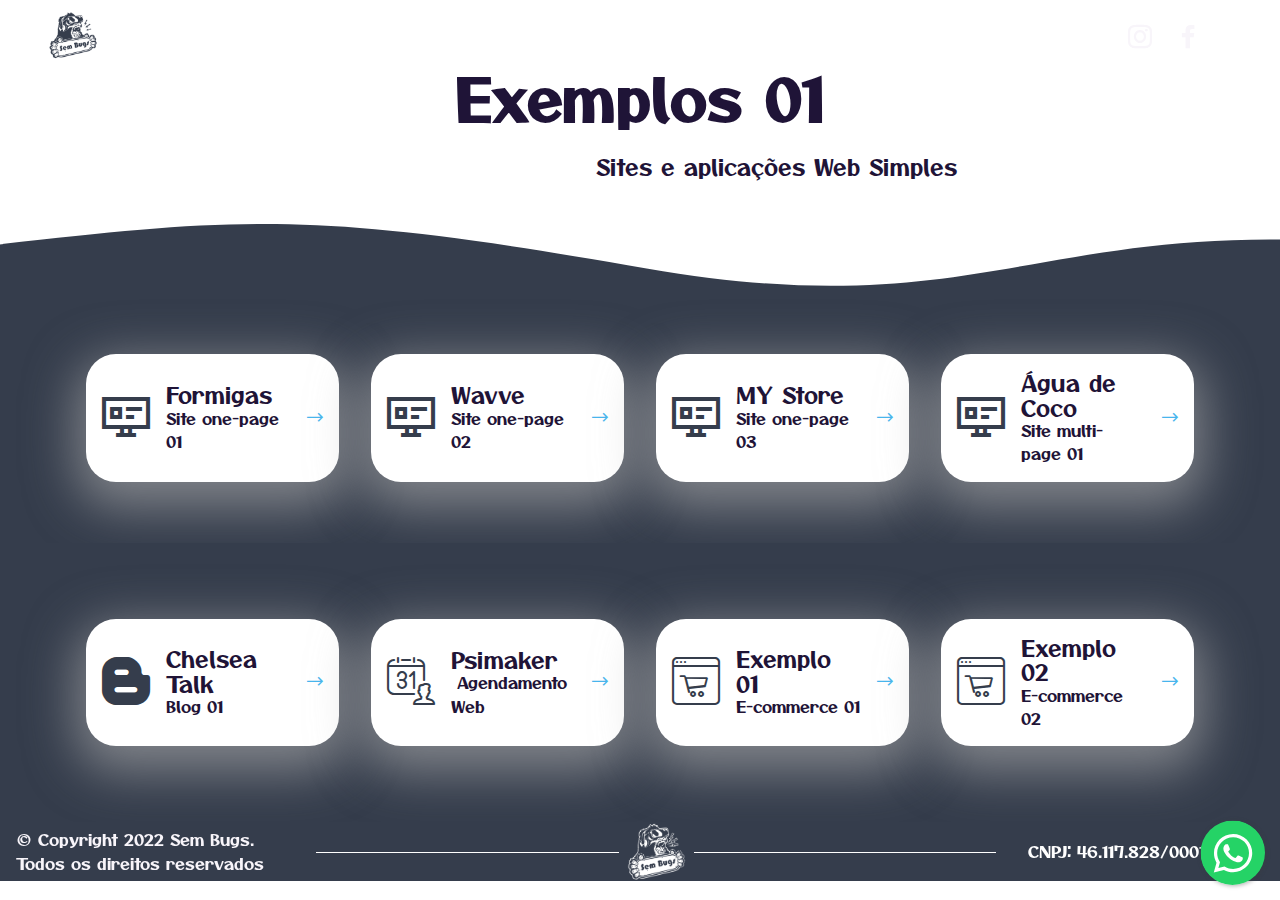
==== commit aabaf4e1: "Add files via upload" ====
--- a/Servicos.html
+++ b/Servicos.html
@@ -147,14 +147,14 @@
             <div class="card cardcolor p-3 col-12 col-md-6 col-lg-3">
                 <div class="card-wrapper">
                     <div class="card-img">
-                        <a href="https://testestore.vercel.app/" target="_blank"><span class="mbr-iconfont ico1 mobi-mbri-sites mobi-mbri" style="color: rgb(53, 61, 76); fill: rgb(53, 61, 76);"></span></a>
-                    </div>
-                    <div class="card-box">
-                        <h3 class="card-title align-left mbr-fonts-style display-5">Teste Store</h3>
+                        <a href="https://mystore-blond.vercel.app/" target="_blank"><span class="mbr-iconfont ico1 mobi-mbri-sites mobi-mbri" style="color: rgb(53, 61, 76); fill: rgb(53, 61, 76);"></span></a>
+                    </div>
+                    <div class="card-box">
+                        <h3 class="card-title align-left mbr-fonts-style display-5">MY Store</h3>
                         <h4 class="mbr-text align-left mbr-fonts-style display-4">Site one-page 03</h4>
                     </div>
                     <div class="card-img">
-                        <a href="https://testestore.vercel.app/" target="_blank"><span class="mbr-iconfont ico2 mobi-mbri-right mobi-mbri"></span></a>
+                        <a href="https://mystore-blond.vercel.app/" target="_blank"><span class="mbr-iconfont ico2 mobi-mbri-right mobi-mbri"></span></a>
                     </div>
                 </div>
             </div>
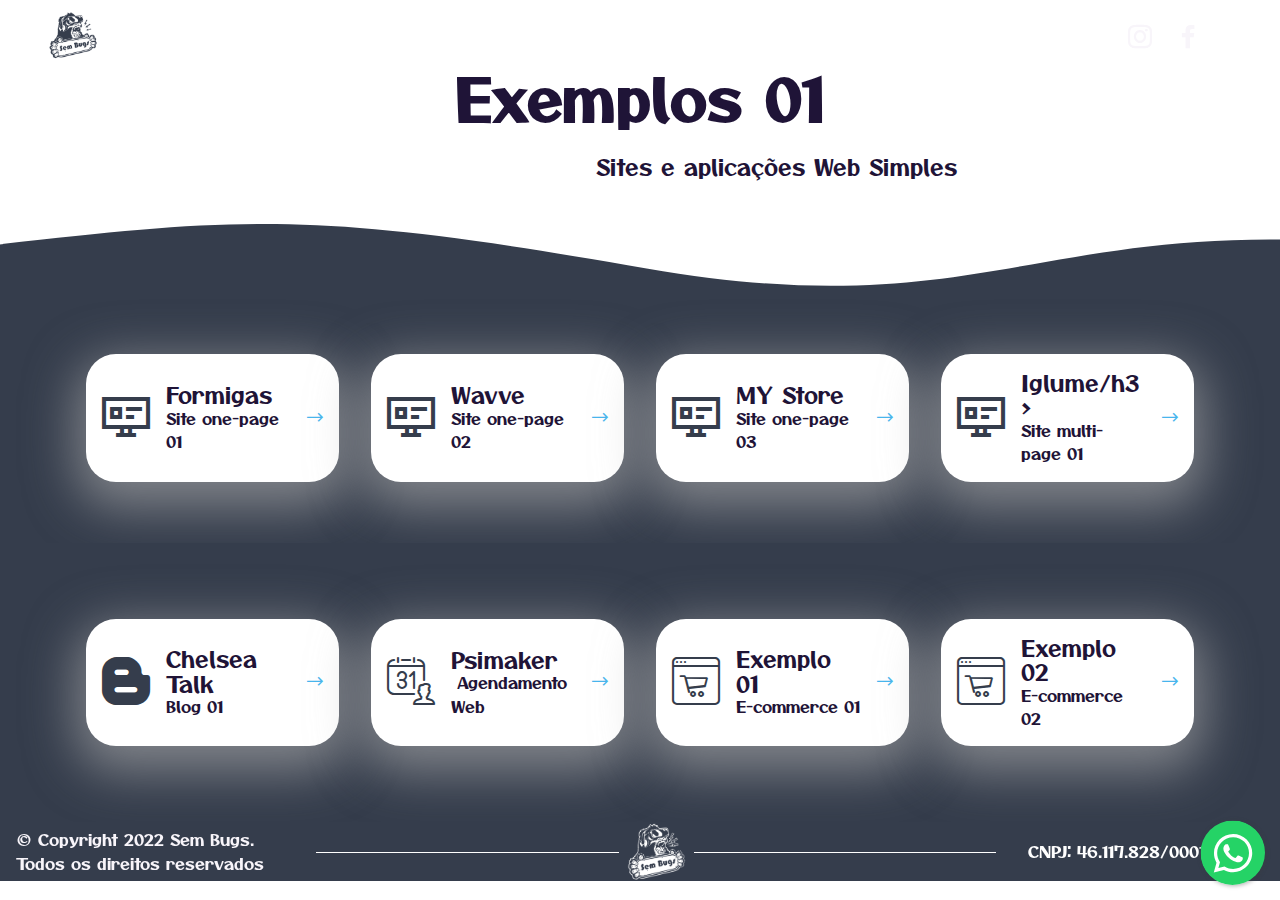
==== commit d3b0f004: "Add files via upload" ====
--- a/Servicos.html
+++ b/Servicos.html
@@ -132,14 +132,14 @@
             <div class="card cardcolor p-3 col-12 col-md-6 col-lg-3">
                 <div class="card-wrapper">
                     <div class="card-img">
-                        <a href="https://wavve-six.vercel.app/" target="_blank"><span class="mbr-iconfont ico1 mobi-mbri-sites mobi-mbri" style="color: rgb(53, 61, 76); fill: rgb(53, 61, 76);"></span></a>
+                        <a href="https://www.wavve.app.br/" target="_blank"><span class="mbr-iconfont ico1 mobi-mbri-sites mobi-mbri" style="color: rgb(53, 61, 76); fill: rgb(53, 61, 76);"></span></a>
                     </div>
                     <div class="card-box">
                         <h3 class="card-title align-left mbr-fonts-style display-5">Wavve</h3>
                         <h4 class="mbr-text align-left mbr-fonts-style display-4">Site one-page 02</h4>
                     </div>
                     <div class="card-img">
-                        <a href="https://wavve-six.vercel.app/" target="_blank"><span class="mbr-iconfont ico2 mobi-mbri-right mobi-mbri"></span></a>
+                        <a href="https://www.wavve.app.br/" target="_blank"><span class="mbr-iconfont ico2 mobi-mbri-right mobi-mbri"></span></a>
                     </div>
                 </div>
             </div>
@@ -162,14 +162,14 @@
             <div class="card cardcolor p-3 col-12 col-md-6 col-lg-3">
                 <div class="card-wrapper">
                     <div class="card-img">
-                        <a href="https://aguadecoco.vercel.app/" target="_blank"><span class="mbr-iconfont ico1 mobi-mbri-sites mobi-mbri" style="color: rgb(53, 61, 76); fill: rgb(53, 61, 76);"></span></a>
-                    </div>
-                    <div class="card-box">
-                        <h3 class="card-title align-left mbr-fonts-style display-5">Água de Coco</h3>
+                        <a href="https://www.iglume.com.br/" target="_blank"><span class="mbr-iconfont ico1 mobi-mbri-sites mobi-mbri" style="color: rgb(53, 61, 76); fill: rgb(53, 61, 76);"></span></a>
+                    </div>
+                    <div class="card-box">
+                        <h3 class="card-title align-left mbr-fonts-style display-5">Iglume/h3>
                         <h4 class="mbr-text align-left mbr-fonts-style display-4">Site multi- page 01</h4>
                     </div>
                     <div class="card-img">
-                        <a href="https://aguadecoco.vercel.app/" target="_blank"><span class="mbr-iconfont ico2 mobi-mbri-right mobi-mbri"></span></a>
+                        <a href="https://www.iglume.com.br/" target="_blank"><span class="mbr-iconfont ico2 mobi-mbri-right mobi-mbri"></span></a>
                     </div>
                 </div>
             </div>
